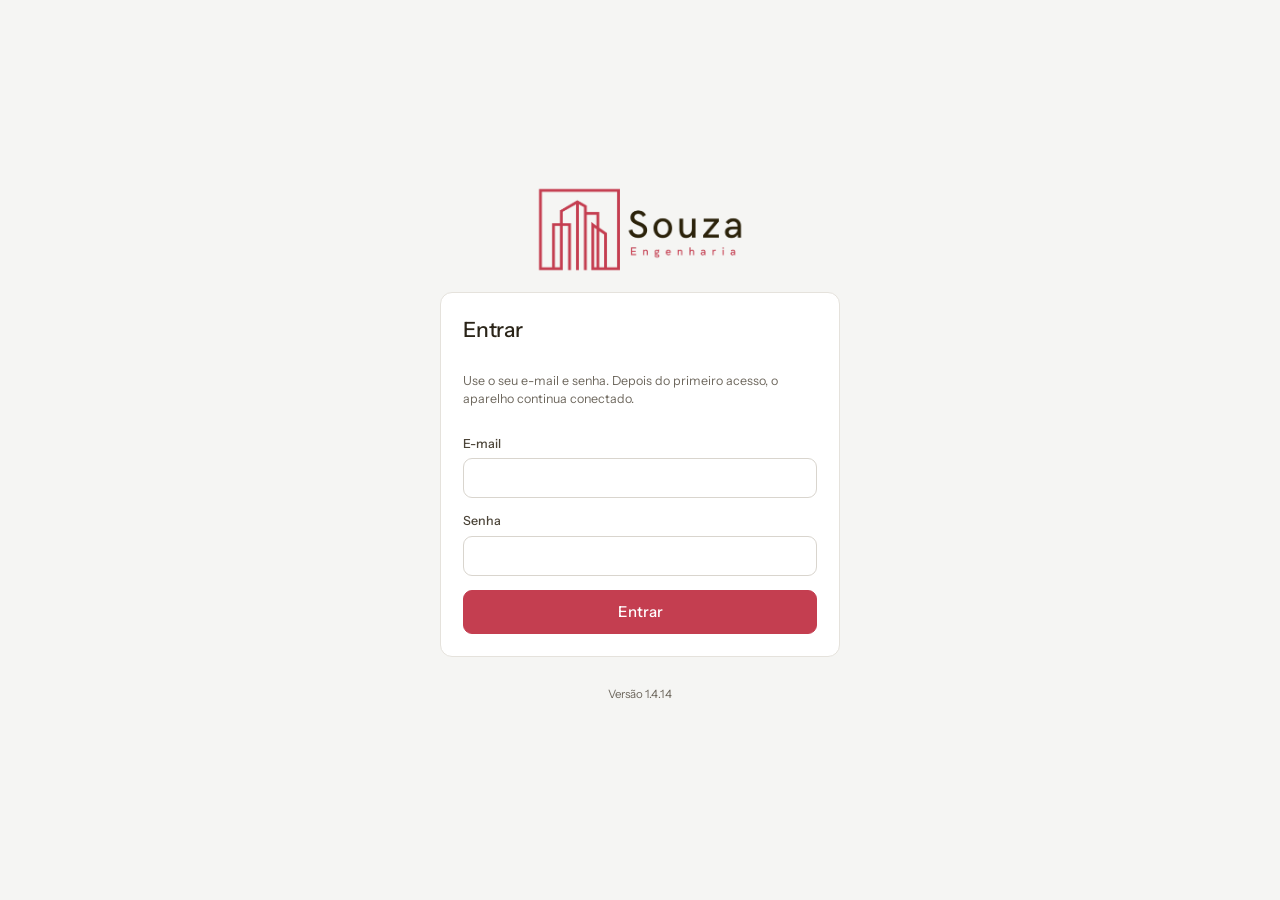
==== index.html @ 68a31763 "Diário de obra: fotos carregam antes de imprimir nos relatórios por período e no PDF do cliente (sem" ====
<!doctype html>
<html lang="pt-BR">
<head>
<meta charset="utf-8">
<meta name="viewport" content="width=device-width, initial-scale=1, viewport-fit=cover">
<meta name="theme-color" content="#FFFFFF">
<meta name="robots" content="noindex, nofollow">
<title>Souza Engenharia</title>
<link rel="manifest" href="manifest.webmanifest">
<link rel="icon" type="image/png" href="img/favicon.png">
<link rel="apple-touch-icon" href="img/apple-touch-icon.png">
<meta name="apple-mobile-web-app-capable" content="yes">
<meta name="apple-mobile-web-app-title" content="Souza">
<link rel="preload" href="fonts/instrument-sans-latin-400-normal.woff2" as="font" type="font/woff2" crossorigin>
<link rel="stylesheet" href="css/estilo.css?v=1.4.14">
</head>
<body>
<div id="app"><div class="login"><img src="img/logo.png?v=1.4.14" alt="Souza Engenharia" style="width:200px;opacity:.9"></div></div>
<div id="print-root"></div>
<noscript>O sistema precisa de JavaScript habilitado.</noscript>
<script src="js/config.js?v=1.4.14"></script>
<script src="js/nucleo.js?v=1.4.14"></script>
<script src="js/inicio.js?v=1.4.14"></script>
<script src="js/agenda.js?v=1.4.14"></script>
<script src="js/clientes.js?v=1.4.14"></script>
<script src="js/orcamentos.js?v=1.4.14"></script>
<script src="js/renovacoes.js?v=1.4.14"></script>
<script src="js/obras.js?v=1.4.14"></script>
<script src="js/rdo-relatorio.js?v=1.4.14"></script>
<script src="js/rdo-dados.js?v=1.4.14"></script>
<script src="js/rdo.js?v=1.4.14"></script>
<script src="js/area-cliente.js?v=1.4.14"></script>
<script src="js/acessos.js?v=1.4.14"></script>
<script src="js/configuracoes.js?v=1.4.14"></script>
<script>
  Sis.iniciar();
  if ('serviceWorker' in navigator && location.protocol !== 'file:') {
    navigator.serviceWorker.register('sw.js').catch(() => {});
  }
</script>
</body>
</html>
---- css/estilo.css ----
/* =========================================================
   Sistema Souza Engenharia · identidade visual
   Fundo concreto claro, superfícies brancas, texto no tom do
   "Souza" do logo e o vinho #C43E50 só no que importa.
   ========================================================= */
@font-face{font-family:'Instrument Sans';font-style:normal;font-weight:400;font-display:swap;src:url(../fonts/instrument-sans-latin-400-normal.woff2) format('woff2');unicode-range:U+0000-00FF,U+0131,U+0152-0153,U+02BB-02BC,U+02C6,U+02DA,U+02DC,U+2000-206F,U+20AC,U+2122,U+2191,U+2193,U+2212,U+2215,U+FEFF,U+FFFD}
@font-face{font-family:'Instrument Sans';font-style:normal;font-weight:500;font-display:swap;src:url(../fonts/instrument-sans-latin-500-normal.woff2) format('woff2');unicode-range:U+0000-00FF,U+0131,U+0152-0153,U+02BB-02BC,U+02C6,U+02DA,U+02DC,U+2000-206F,U+20AC,U+2122,U+2191,U+2193,U+2212,U+2215,U+FEFF,U+FFFD}
@font-face{font-family:'Instrument Sans';font-style:normal;font-weight:600;font-display:swap;src:url(../fonts/instrument-sans-latin-600-normal.woff2) format('woff2');unicode-range:U+0000-00FF,U+0131,U+0152-0153,U+02BB-02BC,U+02C6,U+02DA,U+02DC,U+2000-206F,U+20AC,U+2122,U+2191,U+2193,U+2212,U+2215,U+FEFF,U+FFFD}
@font-face{font-family:'Instrument Sans';font-style:normal;font-weight:400;font-display:swap;src:url(../fonts/instrument-sans-latin-ext-400-normal.woff2) format('woff2');unicode-range:U+0100-02BA,U+02BD-02C5,U+02C7-02CC,U+02CE-02D7,U+02DD-02FF,U+0304,U+0308,U+0329,U+1D00-1DBF,U+1E00-1E9F,U+1EF2-1EFF,U+2020,U+20A0-20AB,U+20AD-20C0,U+2113,U+2C60-2C7F,U+A720-A7FF}
@font-face{font-family:'Instrument Sans';font-style:normal;font-weight:500;font-display:swap;src:url(../fonts/instrument-sans-latin-ext-500-normal.woff2) format('woff2');unicode-range:U+0100-02BA,U+02BD-02C5,U+02C7-02CC,U+02CE-02D7,U+02DD-02FF,U+0304,U+0308,U+0329,U+1D00-1DBF,U+1E00-1E9F,U+1EF2-1EFF,U+2020,U+20A0-20AB,U+20AD-20C0,U+2113,U+2C60-2C7F,U+A720-A7FF}
@font-face{font-family:'Instrument Sans';font-style:normal;font-weight:600;font-display:swap;src:url(../fonts/instrument-sans-latin-ext-600-normal.woff2) format('woff2');unicode-range:U+0100-02BA,U+02BD-02C5,U+02C7-02CC,U+02CE-02D7,U+02DD-02FF,U+0304,U+0308,U+0329,U+1D00-1DBF,U+1E00-1E9F,U+1EF2-1EFF,U+2020,U+20A0-20AB,U+20AD-20C0,U+2113,U+2C60-2C7F,U+A720-A7FF}

:root{
  color-scheme:light;
  --brand:#C43E50; --brand-700:#9C2F40; --brand-600:#B03548; --brand-100:#F4D7DC; --brand-50:#FBEEF0;
  --ink:#2A2418; --ink-2:#4B4438; --muted:#6E685E; --faint:#9A948A;
  --line:#E5E2DC; --line-2:#D9D5CE; --line-3:#EEEBE6;
  --bg:#F5F5F3; --surface:#FFFFFF; --surface-2:#FAFAF8;
  --pago:#C43E50; --apagar:#E8A0AA; --imposto:#A79E8F; --lancado:#3D6FA8; --track:#EEEBE6; --target:#2A2418;
  --ok:#2E7556; --ok-bg:#E8F2EC; --warn:#7A5410; --warn-bg:#FAF1DF; --over:#A8410A; --over-bg:#FCEBE0;
  --info:#2F5E93; --info-bg:#EAF1F8;
  --radius:12px; --radius-sm:8px;
  --shadow:none;
  --shadow-lg:0 20px 50px rgba(42,36,24,.16),0 2px 6px rgba(42,36,24,.06);
  --font:'Instrument Sans',system-ui,-apple-system,'Segoe UI',Roboto,sans-serif;
  --mono:ui-monospace,'SF Mono',Consolas,monospace;
  --lat:232px;
}
*{box-sizing:border-box}
html,body{margin:0;padding:0}
body{font-family:var(--font);font-size:14px;line-height:1.45;color:var(--ink);background:var(--bg);-webkit-font-smoothing:antialiased;-webkit-tap-highlight-color:transparent}
button,input,select,textarea{font:inherit;color:inherit}
a{color:var(--brand-700)}
h1,h2,h3,h4{margin:0;font-weight:600;letter-spacing:-.01em}
h1{font-size:22px} h2{font-size:17px} h3{font-size:14.5px}
.ic{width:18px;height:18px;flex:none}
.num,td.num,th.num{text-align:right;font-variant-numeric:tabular-nums;white-space:nowrap}
.n{font-variant-numeric:tabular-nums}
.muted{color:var(--muted)} .small{font-size:12.5px} .tiny{font-size:11.5px}
.hidden,[hidden]{display:none!important}
.nowrap{white-space:nowrap}
.neg{color:var(--over)}
:focus-visible{outline:2px solid var(--brand);outline-offset:2px;border-radius:4px}
.sr{position:absolute;width:1px;height:1px;overflow:hidden;clip:rect(0 0 0 0)}

/* ---------- estrutura ---------- */
.shell{min-height:100vh;display:grid;grid-template-columns:var(--lat) minmax(0,1fr)}
.lateral{background:#fff;border-right:1px solid var(--line);position:sticky;top:0;height:100vh;display:flex;flex-direction:column;padding:18px 12px 14px;grid-row:1/span 3}
.lat-logo{display:block;padding:2px 6px 20px}
.lat-logo img{width:150px;height:auto;display:block}
.lat-nav{display:flex;flex-direction:column;gap:2px;flex:1}
.lat-nav a,.lat-pe a{display:flex;align-items:center;gap:11px;padding:9px 11px;border-radius:9px;color:var(--muted);text-decoration:none;font-size:14px}
.lat-nav a:hover,.lat-pe a:hover{background:var(--surface-2);color:var(--ink)}
.lat-nav a.ativo,.lat-pe a.ativo{background:var(--brand-50);color:var(--brand-700);font-weight:500}
.lat-div{border-top:1px solid var(--line-3);margin:10px 8px}
.lat-pe{display:flex;flex-direction:column;gap:6px}
.topo-cel,.barra{display:none}
#conteudo{padding:26px 30px 70px;min-width:0;max-width:1280px;width:100%;outline:none}
.syncstate{all:unset;cursor:pointer;display:flex;align-items:center;gap:8px;font-size:12px;color:var(--faint);padding:6px 11px;border-radius:8px}
.syncstate:hover{background:var(--surface-2)}
.syncstate i,.sync-ponto i{width:7px;height:7px;border-radius:50%;background:var(--ok);display:inline-block;flex:none}
.syncstate.pendente i,.sync-ponto.pendente i{background:#D99A00}
.syncstate.offline i,.sync-ponto.offline i{background:#8A8F98}
.syncstate.erro i,.sync-ponto.erro i{background:var(--over)}
.syncstate.erro{color:var(--over)}
.sync-ponto{all:unset;cursor:pointer;width:30px;height:30px;display:grid;place-items:center}
@media (max-width:899px){
  .shell{display:block}
  .lateral{display:none}
  .topo-cel{display:flex;position:sticky;top:0;z-index:30;background:#fff;border-bottom:1px solid var(--line);padding:calc(8px + env(safe-area-inset-top)) 10px 8px 14px;align-items:center;justify-content:space-between}
  .topo-logo img{height:30px;width:auto;display:block}
  .topo-acoes{display:flex;align-items:center;gap:2px}
  .barra{display:flex;position:fixed;left:0;right:0;bottom:0;z-index:40;background:#fff;border-top:1px solid var(--line);padding:5px 4px calc(6px + env(safe-area-inset-bottom))}
  .barra a{flex:1;display:flex;flex-direction:column;align-items:center;gap:2px;padding:5px 0;font-size:11px;color:var(--faint);text-decoration:none;border-radius:8px;min-width:0}
  .barra a .ic{width:22px;height:22px}
  .barra a.ativo{color:var(--brand-700);font-weight:500}
  body.com-modal .barra{display:none}
  #conteudo{padding:14px 12px 100px}
}

/* ---------- cabeçalho de página ---------- */
.pagehead{display:flex;align-items:flex-end;justify-content:space-between;gap:16px;margin-bottom:18px;flex-wrap:wrap}
.pagehead p{margin:4px 0 0;color:var(--muted)}
.pagehead h1{font-size:24px;font-weight:500;letter-spacing:-.015em}
.actions{display:flex;gap:8px;flex-wrap:wrap;align-items:center}
@media (max-width:760px){
  .pagehead{margin-bottom:12px;gap:10px}
  .pagehead h1{font-size:21px}
  .pagehead p{font-size:13px}
  .pagehead .actions{width:100%}
  .pagehead .actions .btn{flex:1;justify-content:center}
}

/* ---------- controles ---------- */
.btn{display:inline-flex;align-items:center;justify-content:center;gap:7px;border:1px solid var(--line-2);background:var(--surface);padding:8px 14px;border-radius:9px;cursor:pointer;font-weight:500;font-size:13.5px;white-space:nowrap;line-height:1.2;color:var(--ink);text-decoration:none}
.btn:hover{background:var(--surface-2);border-color:#CBC6BE}
.btn .ic{width:16px;height:16px}
.btn.primary{background:var(--brand);border-color:var(--brand);color:#fff}
.btn.primary:hover{background:var(--brand-600)}
.btn.primary.perigo{background:var(--over);border-color:var(--over)}
.btn.suave{background:var(--brand-50);border-color:var(--brand-100);color:var(--brand-700)}
.btn.suave:hover{background:var(--brand-100);border-color:#EBC3CA}
.btn.ghost{border-color:transparent;background:transparent}
.btn.ghost:hover{background:rgba(42,36,24,.05)}
.btn.danger{color:var(--brand-700)}
.btn.sm{padding:5px 10px;font-size:12.5px;border-radius:8px}
.btn.grande{padding:12px 16px;font-size:15px;width:100%}
.btn.icon{padding:7px;border-color:transparent;background:transparent;color:var(--muted);border-radius:8px}
.btn.icon:hover{background:rgba(42,36,24,.06);color:var(--ink)}
.btn.icon .ic{width:19px;height:19px}
.btn.icon:disabled{opacity:.3;cursor:default;background:transparent}
.btn:disabled{opacity:.5;cursor:default}
.link{all:unset;cursor:pointer;color:var(--brand-700);font-weight:500;font-size:inherit}
.link:hover{text-decoration:underline}
label.f{display:flex;flex-direction:column;gap:5px;font-size:12.5px;color:var(--ink-2);font-weight:500;min-width:0}
label.f.req>span::after{content:" *";color:var(--brand)}
.inp,select.inp,textarea.inp{border:1px solid var(--line-2);background:#fff;border-radius:9px;padding:9px 11px;font-size:14px;min-width:0;width:100%;font-weight:400;color:var(--ink)}
.inp::placeholder{color:#AAA49A}
.inp:focus{outline:none;border-color:var(--brand);box-shadow:0 0 0 3px rgba(196,62,80,.12)}
.inp.money{text-align:right;font-variant-numeric:tabular-nums}
.inp.erro{border-color:var(--over);background:#FFF8F4}
textarea.inp{resize:vertical;min-height:72px}
.chk{display:flex;align-items:center;gap:8px;font-size:13px;color:var(--ink-2);cursor:pointer;user-select:none}
.chk input{width:17px;height:17px;accent-color:var(--brand);margin:0}
.grid2{display:grid;grid-template-columns:minmax(0,1fr) minmax(0,1fr);gap:14px}
.grid3{display:grid;grid-template-columns:repeat(3,minmax(0,1fr));gap:14px}
.span2{grid-column:span 2}.span3{grid-column:span 3}
.seg{display:inline-flex;border:1px solid var(--line-2);border-radius:10px;overflow:hidden;background:#fff;padding:2px;gap:2px}
.seg button,.seg a{all:unset;cursor:pointer;padding:6px 13px;font-size:13.5px;border-radius:8px;color:var(--muted);display:inline-flex;align-items:center;gap:6px;white-space:nowrap}
.seg button.on,.seg a.on{background:var(--ink);color:#fff;font-weight:500}
.seg .cont{font-size:11px;background:var(--brand);color:#fff;border-radius:9px;padding:0 6px;line-height:1.6}
.aviso-campo{color:var(--over);font-size:12.5px}
@media (max-width:760px){
  body{font-size:15px}
  .inp,select.inp,textarea.inp{font-size:16px;padding:10px 12px}
  .grid2,.grid3{grid-template-columns:minmax(0,1fr)}
  .span2,.span3{grid-column:auto}
}

/* ---------- cartões ---------- */
.card{background:var(--surface);border:1px solid var(--line);border-radius:var(--radius);min-width:0}
.card>.hd{padding:14px 18px 8px;display:flex;align-items:baseline;justify-content:space-between;gap:12px;flex-wrap:wrap}
.card>.hd p{margin:2px 0 0;color:var(--muted);font-size:12.5px}
.card>.bd{padding:6px 18px 18px}
.card>.bd.flush{padding:0}
.cards{display:grid;gap:16px;align-content:start;grid-template-columns:minmax(0,1fr)}
.row2{display:grid;grid-template-columns:minmax(0,1.25fr) minmax(0,1fr);gap:16px}
.row2b{display:grid;grid-template-columns:minmax(0,1fr) minmax(0,1fr);gap:16px}
.cards>*,.row2>*,.row2b>*,.kpis>*{min-width:0}
.empty{padding:34px 20px;text-align:center;color:var(--muted)}
.empty b{display:block;color:var(--ink-2);margin-bottom:4px;font-size:15px}
.banner{border-radius:var(--radius);padding:12px 16px;margin-bottom:16px;display:flex;gap:12px;align-items:center;justify-content:space-between;flex-wrap:wrap}
.banner.info{background:var(--info-bg);color:#1E3F66}
.banner.warn{background:var(--warn-bg);color:#5C3D00}
@media (max-width:1100px){.row2,.row2b{grid-template-columns:minmax(0,1fr)}}
@media (max-width:760px){
  .cards{gap:12px}
  .card>.hd{padding:12px 14px 8px}
  .card>.bd{padding:6px 14px 14px}
  .banner{padding:10px 12px;font-size:13.5px}
}

/* ---------- indicadores ---------- */
.kpis{display:grid;grid-template-columns:1.45fr repeat(4,1fr);gap:12px;margin-bottom:16px}
.kpi{background:var(--surface);border:1px solid var(--line);border-radius:var(--radius);padding:14px 16px;min-width:0}
.kpi .lb{font-size:12.5px;color:var(--muted);font-weight:500}
.kpi .vl{font-size:21px;font-weight:600;margin-top:4px;font-variant-numeric:tabular-nums;white-space:nowrap;letter-spacing:-.01em}
.kpi .sb{font-size:12px;color:var(--muted);margin-top:3px}
.kpi.hero .vl{font-size:28px}
.kpi.hero .comp{display:flex;gap:14px;flex-wrap:wrap;margin-top:6px;font-size:12px;color:var(--ink-2)}
.kpi.hero .comp b{font-weight:600;font-variant-numeric:tabular-nums}
.meter{height:6px;border-radius:3px;background:var(--track);margin-top:10px;position:relative;overflow:hidden}
.meter i{position:absolute;left:0;top:0;bottom:0;border-radius:0 3px 3px 0}
.meter i.p{background:var(--pago)} .meter i.a{background:var(--apagar)}
.kpi .vl.neg{color:var(--over)}
@media (max-width:1100px){.kpis{grid-template-columns:repeat(2,1fr)} .kpi.hero{grid-column:span 2}}
@media (max-width:760px){
  .kpis,.kpis[style]{grid-template-columns:1fr 1fr!important;gap:8px;margin-bottom:12px}
  .kpi{padding:10px 12px}
  .kpi .lb{font-size:12px} .kpi .vl{font-size:16px} .kpi .sb{font-size:11.5px}
  .kpi.hero{grid-column:span 2} .kpi.hero .vl{font-size:22px}
}

/* ---------- etiquetas ---------- */
.chip{display:inline-flex;align-items:center;gap:5px;font-size:12px;font-weight:500;padding:2px 8px;border-radius:999px;white-space:nowrap;line-height:1.5}
.chip .ic{width:12px;height:12px}
.chip.ok{background:var(--ok-bg);color:var(--ok)}
.chip.atencao{background:var(--warn-bg);color:var(--warn)}
.chip.estourado{background:var(--over-bg);color:var(--over)}
.chip.neutro{background:#F0EEEA;color:var(--ink-2)}
.chip.previsto{background:#EEF1F4;color:#3B4A5C}
.chip.aditivo{background:#EEE9F7;color:#4F3A8A}
.chip.pendente{background:var(--warn-bg);color:var(--warn)}
.chip.pago{background:var(--ok-bg);color:var(--ok)}
.st-a_iniciar{background:#EEF1F4;color:#3B4A5C}
.st-em_andamento{background:var(--info-bg);color:var(--info)}
.st-concluida{background:var(--ok-bg);color:var(--ok)}
.sq{width:8px;height:8px;border-radius:2px;display:inline-block;flex:none}

/* ---------- tabelas ---------- */
.tbl{width:100%;border-collapse:collapse;font-size:13.5px}
.tbl th{font-size:12px;font-weight:500;color:var(--muted);text-align:left;padding:9px 10px;border-bottom:1px solid var(--line);background:var(--surface-2);white-space:nowrap}
.tbl td{padding:9px 10px;border-bottom:1px solid var(--line-3);vertical-align:top}
.tbl th.num{text-align:right}
.tbl tr:last-child td{border-bottom:0}
.tbl tfoot td{font-weight:600;background:var(--surface-2);border-top:1px solid var(--line-2);border-bottom:0}
.tbl tr.sub td{background:#FCFBFA;font-weight:600;color:var(--ink-2)}
.tbl tbody tr:hover td{background:#FBFAF8}
.tbl .acoes{white-space:nowrap;text-align:right;width:1%}
.tbl td.neg{color:var(--over)}
.tblwrap{overflow-x:auto}
@media (max-width:760px){.tbl{font-size:13px}.tbl th,.tbl td{padding:8px}}

/* ---------- janelas ---------- */
.modal-bg{position:fixed;inset:0;background:rgba(30,26,18,.42);z-index:100;display:flex;align-items:flex-start;justify-content:center;padding:44px 16px;overflow:auto}
.modal{background:#fff;border-radius:16px;box-shadow:var(--shadow-lg);width:100%;max-width:560px;display:flex;flex-direction:column}
.modal.lg{max-width:900px}
.modal .mh{padding:18px 22px 6px;display:flex;justify-content:space-between;align-items:flex-start;gap:12px}
.modal .mh p{margin:4px 0 0;color:var(--muted);font-size:13px}
.modal .mb{padding:12px 22px 6px;display:flex;flex-direction:column;gap:12px}
.modal .mf{padding:14px 22px 18px;display:flex;justify-content:flex-end;gap:8px;flex-wrap:wrap;border-top:1px solid var(--line-3);margin-top:12px}
.modal .mf .esq{margin-right:auto}
.modal .msg{white-space:pre-line;margin:0}
@media (max-width:760px){
  .modal-bg{padding:0;align-items:stretch}
  .modal{max-width:none!important;min-height:100%;border-radius:0}
  .modal .mh{padding:calc(14px + env(safe-area-inset-top)) 14px 4px}
  .modal .mb{padding:10px 14px 4px}
  .modal .mf{position:sticky;bottom:0;background:#fff;padding:10px 14px calc(10px + env(safe-area-inset-bottom));margin-top:8px}
  .modal .mf .btn{flex:1;justify-content:center;padding:11px 12px}
  .modal .mf .esq{margin-right:0;flex-basis:100%;order:9}
  .modal-bg.folha{align-items:flex-end}
  .modal-bg.folha .modal{min-height:0;max-height:92vh;border-radius:18px 18px 0 0;padding-bottom:env(safe-area-inset-bottom);overflow:auto}
}
.toast-wrap{position:fixed;right:20px;bottom:20px;z-index:300;display:flex;flex-direction:column;gap:8px;align-items:flex-end;pointer-events:none}
.toast{background:var(--ink);color:#fff;padding:10px 14px;border-radius:10px;font-size:13.5px;box-shadow:var(--shadow-lg);max-width:420px}
.toast.erro{background:#8E2D1A}
@media (max-width:899px){.toast-wrap{left:12px;right:12px;bottom:84px;align-items:stretch}}

/* ---------- sugestões e seletor de cliente ---------- */
.sugere{position:relative;min-width:0}
.lista-sug{position:absolute;left:0;right:0;top:calc(100% + 4px);z-index:30;background:#fff;border:1px solid var(--line-2);border-radius:11px;box-shadow:0 10px 24px rgba(42,36,24,.14);overflow:hidden auto;max-height:280px}
.sug{all:unset;box-sizing:border-box;display:block;width:100%;cursor:pointer;text-align:left;padding:10px 12px;border-top:1px solid var(--line-3)}
.sug:first-child{border-top:0}
.sug[aria-selected="true"],.sug:hover{background:var(--brand-50)}
.sug .n{display:flex;align-items:center;gap:6px;font-size:14px;font-weight:500;line-height:1.25;color:var(--ink)}
.sug .e{display:block;font-size:12px;color:var(--muted);margin-top:2px;white-space:nowrap;overflow:hidden;text-overflow:ellipsis}
.sug.novo .n{color:var(--brand-700)}
.sug .ic{width:15px;height:15px}
mark{background:none;color:var(--brand-700);font-weight:600}
.seletor{display:flex;flex-direction:column;gap:8px}
.sel-end{display:flex;align-items:flex-start;gap:6px;font-size:12.5px;color:var(--muted);min-height:0}
.sel-end:empty{display:none}
.sel-end .ic{width:15px;height:15px;margin-top:1px;color:var(--brand)}
.sel-novo{border:1px dashed var(--line-2);border-radius:10px;padding:10px;display:flex;flex-direction:column;gap:8px;background:var(--surface-2)}
.sel-novo .actions{justify-content:flex-end}

/* ---------- busca geral ---------- */
.busca{position:relative;width:280px}
.busca .inp{padding-left:34px}
.busca>.ic{position:absolute;left:11px;top:50%;transform:translateY(-50%);color:var(--faint);width:16px;height:16px}
.busca-caixa{position:absolute;right:0;top:calc(100% + 6px);width:min(420px,90vw);z-index:40;background:#fff;border:1px solid var(--line-2);border-radius:12px;box-shadow:0 12px 30px rgba(42,36,24,.16);overflow:hidden auto;max-height:420px}
.busca-it{display:flex;gap:10px;align-items:flex-start;padding:10px 12px;border-top:1px solid var(--line-3);text-decoration:none;color:var(--ink)}
.busca-it:first-child{border-top:0}
.busca-it:hover{background:var(--brand-50)}
.busca-tipo{font-size:11px;color:var(--muted);background:#F0EEEA;border-radius:6px;padding:2px 6px;flex:none;margin-top:1px}
.busca-txt{display:flex;flex-direction:column;min-width:0}
.busca-txt b{font-weight:500}
.busca-txt small{color:var(--muted);font-size:12px;white-space:nowrap;overflow:hidden;text-overflow:ellipsis}
.busca-vazia{padding:16px;color:var(--muted);font-size:13px}
.busca-res{display:flex;flex-direction:column;border:1px solid var(--line);border-radius:12px;overflow:hidden}
.busca-res:empty{display:none}

/* ---------- login ---------- */
.login{min-height:100vh;display:flex;align-items:center;justify-content:center;padding:24px 16px;background:var(--bg)}
.login-box{width:100%;max-width:400px;display:flex;flex-direction:column;gap:18px}
.login-logo{width:210px;margin:0 auto;display:block}
.login .card .bd{padding:22px;display:flex;flex-direction:column;gap:14px}
.login h1{font-size:21px;font-weight:500}

/* ---------- início ---------- */
.ini-topo{display:flex;justify-content:space-between;align-items:center;gap:16px;margin-bottom:18px}
.ini-topo h1{font-size:26px;font-weight:500;letter-spacing:-.02em}
.ini{display:grid;grid-template-columns:minmax(0,1.3fr) minmax(0,1fr);gap:16px;align-items:start}
.ini-col{display:flex;flex-direction:column;gap:16px;min-width:0}
.ini .card>.bd{padding-top:2px}
.ini-h{display:flex;justify-content:space-between;align-items:baseline;gap:10px;padding:14px 18px 6px}
.ini-h h2{font-size:15px;font-weight:600}
.ini-h a,.ini-h span{font-size:12.5px;color:var(--faint);text-decoration:none}
.ini-h a:hover{color:var(--brand-700)}
.lin{display:flex;align-items:center;gap:12px;padding:10px 0;border-top:1px solid var(--line-3)}
.lin:first-child{border-top:0}
.lin .tit{font-weight:500}
.lin .sub{font-size:12.5px;color:var(--muted)}
.lin .dir{margin-left:auto;text-align:right;flex:none}
.hora{width:46px;flex:none;font-variant-numeric:tabular-nums}
.hora b{display:block;font-weight:500}
.hora small{font-size:11.5px;color:var(--faint)}
.marco{width:10px;height:10px;border:1.6px solid var(--brand);border-radius:2px;background:#fff;flex:none}
.marco.feito{background:var(--line);border-color:var(--line-2)}
.cat-et{display:inline-flex;align-items:center;gap:6px;font-size:12px;color:var(--muted)}
.ini-prox{font-size:12.5px;color:var(--muted);border-top:1px solid var(--line-3);padding-top:10px;margin-top:2px}
.ck{all:unset;cursor:pointer;width:16px;height:16px;border:1.6px solid #CFCAC2;border-radius:5px;flex:none;display:grid;place-items:center;color:transparent}
.ck .ic{width:12px;height:12px}
.ck:hover{border-color:var(--brand)}
.ck.on{background:var(--brand);border-color:var(--brand);color:#fff}
.nums3{display:grid;grid-template-columns:repeat(3,1fr);gap:8px;padding:2px 0 8px}
.nums3 a{text-decoration:none;color:inherit;border-radius:8px}
.nums3 b{display:block;font-size:24px;font-weight:500;letter-spacing:-.02em;font-variant-numeric:tabular-nums}
.nums3 span{font-size:12px;color:var(--muted)}
.subt{font-size:12.5px;font-weight:500;color:var(--muted);padding:10px 0 2px;border-top:1px solid var(--line-3)}
.barra-prog{height:6px;border-radius:3px;background:var(--track);overflow:hidden;margin:7px 0 5px}
.barra-prog i{display:block;height:100%;background:var(--brand);border-radius:3px}
.ini-obra{padding:10px 0;border-top:1px solid var(--line-3);text-decoration:none;color:inherit;display:block}
.ini-obra:first-child{border-top:0}
.ini-obra:hover .tit{color:var(--brand-700)}
.ini-total{display:flex;align-items:baseline;justify-content:space-between;gap:10px;padding:2px 0 6px}
.ini-total b{font-size:22px;font-weight:500;color:var(--over);font-variant-numeric:tabular-nums}
.ini-vazio{color:var(--muted);font-size:13px;padding:6px 0 10px}
@media (max-width:899px){.busca{display:none}}
@media (max-width:760px){
  .ini{grid-template-columns:minmax(0,1fr);gap:12px}
  .ini-col{gap:12px;display:contents}
  .ini-topo{margin-bottom:12px}
  .ini-topo h1{font-size:21px}
  .ini-h{padding:12px 14px 4px}
  .ord-1{order:1}.ord-2{order:2}.ord-3{order:3}.ord-4{order:4}.ord-5{order:5}
}

/* ---------- sistemas ---------- */
.tiles{display:grid;grid-template-columns:repeat(auto-fill,minmax(210px,1fr));gap:14px}
.tile{background:#fff;border:1px solid var(--line);border-radius:var(--radius);padding:16px;display:flex;flex-direction:column;gap:12px;text-decoration:none;color:inherit;min-height:128px}
.tile:hover{border-color:var(--brand);background:#fff}
.tile b{font-weight:500;font-size:15px;display:block}
.tile small{color:var(--muted);font-size:12.5px}
.moldura{width:38px;height:38px;border:1.6px solid var(--brand);border-radius:3px;display:grid;place-items:center;color:var(--brand)}
.moldura .ic{width:20px;height:20px}
.tile.vago{border-style:dashed;background:transparent;cursor:default}
.tile.vago .moldura{border-color:#CFCAC2;color:var(--faint)}
@media (max-width:760px){.tiles{grid-template-columns:1fr 1fr;gap:10px}.tile{padding:13px;min-height:118px}}

/* ---------- configurações ---------- */
.cfg{display:grid;grid-template-columns:minmax(0,1fr) minmax(0,1fr);gap:16px;align-items:start}
.cfg-col{display:flex;flex-direction:column;gap:16px;min-width:0}
.kv{display:grid;grid-template-columns:auto 1fr;gap:7px 18px;font-size:13.5px;margin:0}
.kv dt{color:var(--muted)} .kv dd{margin:0;min-width:0;overflow-wrap:anywhere}
.passos{margin:0;padding-left:18px;font-size:13.5px;color:var(--ink-2);display:flex;flex-direction:column;gap:6px}
@media (max-width:1000px){.cfg{grid-template-columns:minmax(0,1fr)}}

/* ---------- agenda ---------- */
.ag-topo{display:flex;align-items:center;gap:10px;flex-wrap:wrap;margin-bottom:14px}
.ag-sem{display:flex;align-items:center;gap:6px;flex:1;min-width:0}
.ag-sem .rot{min-width:0}
.ag-sem .rot b{display:block;font-size:20px;font-weight:500;letter-spacing:-.015em;white-space:nowrap}
.ag-sem .rot small{color:var(--faint);font-size:12.5px}
.ag-quadro{background:#fff;border:1px solid var(--line);border-radius:var(--radius);display:flex;overflow:hidden;padding-bottom:12px}
.ag-regua{flex:0 0 50px;border-right:1px solid var(--line-3);background:var(--surface-2)}
.ag-regua .esp{height:50px;border-bottom:1px solid var(--line)}
.ag-hora{position:relative;font-size:11.5px;color:var(--faint);font-variant-numeric:tabular-nums}
.ag-hora span{position:absolute;top:-8px;right:7px;background:var(--surface-2);padding:0 2px}
.ag-dias{flex:1;display:flex;min-width:0}
.ag-dia{flex:1;min-width:0;border-right:1px solid var(--line-3)}
.ag-dia:last-child{border-right:0}
.ag-dtopo{height:50px;border-bottom:1px solid var(--line);display:flex;flex-direction:column;align-items:center;justify-content:center;position:sticky;top:0;background:#fff;z-index:4}
.ag-dtopo small{font-size:11.5px;color:var(--faint)}
.ag-dtopo b{font-size:16px;font-weight:500;line-height:1.1}
.ag-dia.hoje .ag-dtopo b{color:var(--brand)}
.ag-dia.hoje .ag-dtopo{box-shadow:inset 0 -2px 0 var(--brand)}
.ag-pista{position:relative}
.ag-faixa{border-bottom:1px solid var(--line-3);cursor:pointer}
.ag-faixa:hover{background:#FBFAF8}
.ag-agora{position:absolute;left:0;right:0;border-top:1.5px solid var(--brand);z-index:6;pointer-events:none}
.ag-agora::before{content:"";position:absolute;left:-1px;top:-5px;width:8px;height:8px;border-radius:2px;background:var(--brand)}
.ag-ev{all:unset;box-sizing:border-box;position:absolute;overflow:hidden;cursor:pointer;border-radius:7px;padding:4px 7px;z-index:5;background:var(--cf);border:1px solid var(--cb);color:var(--ink);display:block}
.ag-ev:hover{filter:brightness(.97)}
.ag-ev .h{font-size:11px;color:var(--muted);font-variant-numeric:tabular-nums}
.ag-ev .t{font-size:12.5px;font-weight:500;line-height:1.25;display:-webkit-box;-webkit-line-clamp:2;-webkit-box-orient:vertical;overflow:hidden}
.ag-ev .s{font-size:11.5px;color:var(--muted);line-height:1.3;white-space:nowrap;overflow:hidden;text-overflow:ellipsis}
.ag-ev.curto{padding:2px 7px}.ag-ev.curto .t{-webkit-line-clamp:1;font-size:12px}.ag-ev.curto .s{display:none}
.ag-ev.medio .t{-webkit-line-clamp:1}.ag-ev.medio .s{display:none}
.ag-ev.visita{border-style:dashed}
.ag-abas{display:none}
.ag-vazio{padding:10px 2px;color:var(--muted);font-size:13px}
.cats{display:flex;flex-wrap:wrap;gap:6px}
.cat{all:unset;cursor:pointer;padding:6px 11px;border-radius:20px;border:1px solid var(--line-2);font-size:13px;display:inline-flex;align-items:center;gap:7px;background:#fff}
.cat[aria-pressed="true"]{border-color:var(--cb);background:var(--cf);font-weight:500}
.cat.add{border-style:dashed;color:var(--muted)}
.durs{display:flex;flex-wrap:wrap;gap:6px}
.dur{all:unset;cursor:pointer;padding:6px 10px;border-radius:8px;border:1px solid var(--line-2);font-size:12.5px;font-variant-numeric:tabular-nums}
.dur[aria-pressed="true"]{border-color:var(--brand);background:var(--brand-50);color:var(--brand-700);font-weight:500}
.paleta{display:flex;flex-wrap:wrap;gap:8px}
.tom{all:unset;cursor:pointer;width:28px;height:28px;border-radius:50%;box-shadow:inset 0 0 0 2px #fff;border:2px solid transparent}
.tom[aria-pressed="true"]{border-color:var(--ink)}
.cat-minhas{display:flex;flex-wrap:wrap;gap:6px}
.cat-minhas span{font-size:12px;background:#fff;border:1px solid var(--line);border-radius:14px;padding:3px 4px 3px 9px;display:flex;align-items:center;gap:6px}
.caixa{border:1px solid var(--line-2);border-radius:11px;padding:12px;background:var(--surface-2);display:flex;flex-direction:column;gap:10px}
.tarefas{list-style:none;margin:0;padding:0;max-width:720px}
.tarefa{display:flex;align-items:center;gap:12px;background:#fff;border:1px solid var(--line);border-radius:11px;padding:11px 12px;margin-bottom:8px}
.tarefa .txt{all:unset;cursor:text;flex:1;min-width:0;font-size:14.5px;line-height:1.35;overflow-wrap:anywhere}
.tarefa.feita{background:var(--surface-2)}
.tarefa.feita .txt{color:var(--faint);text-decoration:line-through}
.tarefa .inp{padding:6px 9px}
.add-tarefa{display:flex;gap:8px;margin-bottom:14px;max-width:720px}
.divisor{display:flex;align-items:center;gap:10px;margin:20px 0 10px;max-width:720px;font-size:12.5px;color:var(--faint)}
.divisor hr{flex:1;border:0;border-top:1px solid var(--line)}
.lista-sem{list-style:none;margin:0;padding:0}
.lista-sem li button{all:unset;cursor:pointer;box-sizing:border-box;width:100%;display:flex;align-items:center;gap:10px;padding:12px 2px;border-bottom:1px solid var(--line-3)}
.lista-sem .qtd{margin-left:auto;font-size:12px;color:var(--muted);background:#F0EEEA;padding:2px 8px;border-radius:10px;font-variant-numeric:tabular-nums}
.lista-sem .atual b{color:var(--brand-700)}
@media (max-width:760px){
  .ag-sem{flex:1 1 100%}
  .ag-sem .rot{flex:1;text-align:center}
  .ag-sem .rot small{display:block;white-space:nowrap;overflow:hidden;text-overflow:ellipsis}
  .ag-topo>.actions{width:100%;justify-content:space-between}
  .ag-sem .rot b{font-size:17px}
  .ag-abas{display:flex;gap:4px;margin-bottom:10px}
  .ag-aba{all:unset;cursor:pointer;flex:1;text-align:center;padding:7px 2px 6px;border-radius:10px;background:#fff;border:1px solid var(--line);color:var(--muted)}
  .ag-aba small{display:block;font-size:11px}
  .ag-aba b{display:block;font-size:16px;font-weight:500}
  .ag-aba[aria-selected="true"]{background:var(--ink);border-color:var(--ink);color:#fff}
  .ag-aba.hoje b{color:var(--brand)}
  .ag-aba[aria-selected="true"].hoje b{color:#fff}
  .ag-aba i{display:flex;gap:2px;justify-content:center;height:4px;margin-top:2px}
  .ag-aba i em{width:4px;height:4px;border-radius:1px;background:currentColor;opacity:.55}
  .ag-dia.oculto{display:none}
  .ag-dtopo{display:none}
  .ag-regua .esp{height:8px}
  .ag-fab{position:fixed;right:14px;bottom:calc(76px + env(safe-area-inset-bottom));z-index:35;border-radius:24px;padding:12px 18px;box-shadow:0 6px 18px rgba(196,62,80,.32)}
}

/* ---------- clientes ---------- */
.cl-painel{display:grid;grid-template-columns:repeat(6,minmax(0,1fr));gap:0;background:#fff;border:1px solid var(--line);border-radius:var(--radius);margin-bottom:14px}
.cl-painel>div{padding:13px 16px;border-left:1px solid var(--line-3)}
.cl-painel>div:first-child{border-left:0}
.cl-painel b{display:block;font-size:22px;font-weight:500;letter-spacing:-.02em;font-variant-numeric:tabular-nums;white-space:nowrap}
.cl-painel b.din{font-size:16px;padding-top:5px}
.cl-painel span{font-size:12px;color:var(--muted)}
.cl-cmd{position:relative;margin-bottom:14px}
.cl-campo{display:flex;align-items:center;gap:6px;background:#fff;border:1px solid var(--line-2);border-radius:11px;padding:0 6px 0 12px}
.cl-campo:focus-within{border-color:var(--brand);box-shadow:0 0 0 3px rgba(196,62,80,.12)}
.cl-campo>.ic{color:var(--faint)}
.cl-campo input{all:unset;flex:1;min-width:0;padding:12px 0;font-size:15px}
.cl-campo .btn.icon.on{color:var(--brand)}
.cl-achados{position:absolute;left:0;right:0;top:calc(100% + 4px);z-index:20;background:#fff;border:1px solid var(--line-2);border-radius:12px;box-shadow:0 12px 30px rgba(42,36,24,.14);overflow:hidden}
.cl-achado{display:flex;align-items:center;justify-content:space-between;gap:10px;padding:11px 12px;border-top:1px solid var(--line-3)}
.cl-achado:first-child{border-top:0}
.cl-achado b{font-weight:500;display:block}
.cl-achado small{color:var(--muted);font-size:12px}
.cl-abas{display:none}
.cl-board{display:grid;grid-template-columns:repeat(3,minmax(0,1fr));gap:16px;align-items:start}
.cl-col.larga{grid-column:1/-1}
.cl-coltopo{display:flex;align-items:baseline;gap:8px;padding:0 2px 9px;margin-bottom:10px;border-bottom:2px solid var(--line-2)}
.cl-coltopo h2{font-size:14px;font-weight:600}
.cl-coltopo span{margin-left:auto;color:var(--faint);font-size:13px;font-variant-numeric:tabular-nums}
.cl-col.v .cl-coltopo{border-color:var(--brand)}
.cl-col.c .cl-coltopo{border-color:var(--ok)}
.cl-cards{display:flex;flex-direction:column;gap:9px}
.cl-col.larga .cl-cards{display:grid;grid-template-columns:repeat(auto-fill,minmax(320px,1fr));gap:12px;align-items:start}
.cc{background:#fff;border:1px solid var(--line);border-radius:12px;padding:13px 14px;display:flex;flex-direction:column;gap:7px;min-width:0}
.cc h4{margin:0;font-size:15px;font-weight:600;letter-spacing:-.005em}
.cc .srv{font-size:13.5px;color:var(--ink-2)}
.cc .meta{display:flex;flex-wrap:wrap;gap:4px 12px;font-size:12px;color:var(--muted)}
.cc .meta .tarde{color:var(--over);font-weight:500}
.cc .obs{font-size:12.5px;color:var(--muted);white-space:pre-wrap;background:var(--surface-2);border-radius:8px;padding:7px 9px}
.cc .acs{display:flex;flex-wrap:wrap;gap:6px;align-items:center;margin-top:2px}
.cc .acs .dir{margin-left:auto;display:flex;gap:2px}
.cc .agendar{display:flex;gap:6px;width:100%;flex-wrap:wrap}
.cc .agendar .inp{flex:1;min-width:120px;padding:7px 9px;font-size:13.5px}
.cc.fim{background:var(--surface-2)}
.cc .linkrow{display:flex;gap:6px;flex-wrap:wrap}
.cl-vazio{font-size:13px;color:var(--muted);padding:12px 2px;line-height:1.5}
.cl-resumo{display:grid;grid-template-columns:repeat(3,minmax(0,1fr));gap:10px;margin-bottom:12px}
.cl-resumo div{background:#fff;border:1px solid var(--line);border-radius:11px;padding:10px 13px}
.cl-resumo b{display:block;font-size:16px;font-weight:600;font-variant-numeric:tabular-nums;white-space:nowrap}
.cl-resumo span{font-size:12px;color:var(--muted)}
.cl-resumo .vc b{color:var(--over)} .cl-resumo .rc b{color:var(--ok)}
.prog{height:5px;background:var(--track);border-radius:3px;overflow:hidden}
.prog i{display:block;height:100%;background:var(--ok)}
.parcs{list-style:none;margin:0;padding:0;border-top:1px solid var(--line-3)}
.parc{display:flex;align-items:center;gap:10px;padding:8px 0;border-bottom:1px solid var(--line-3);font-size:13.5px}
.parc:last-child{border-bottom:0}
.parc .pd{flex:1;line-height:1.3;min-width:0}
.parc .pq{display:block;font-size:12px;color:var(--muted)}
.parc .pv{font-variant-numeric:tabular-nums;white-space:nowrap}
.parc.pago .pd,.parc.pago .pv{color:var(--faint)}
.parc.venc .pq{color:var(--over);font-weight:500}
.marcos .mrc{display:flex;gap:6px;margin-bottom:6px}
.marcos .mrc .md{flex:1}
.marcos .mrc .mp{width:76px;text-align:center}
.previa{font-size:12.5px;line-height:1.6;color:var(--muted);white-space:pre-line;margin:0;background:var(--surface-2);border-radius:8px;padding:8px 10px}
.previa:empty{display:none}
.previa.erro{color:var(--over)}
details.quit{grid-column:1/-1;margin-top:4px}
details.quit summary{cursor:pointer;font-size:13px;color:var(--muted);padding:8px 0}
details.quit .cl-cards{margin-top:8px}
.filtro{display:flex;align-items:center;gap:8px;background:var(--ink);color:#fff;border-radius:11px;padding:9px 12px;margin-bottom:12px;font-size:13.5px}
.filtro button{all:unset;cursor:pointer;margin-left:auto;display:grid;place-items:center}
.novo-srv{background:#fff;border:1px solid var(--line-2);border-radius:var(--radius);padding:16px;margin-bottom:14px;display:flex;flex-direction:column;gap:12px}
.tipos{display:flex;flex-wrap:wrap;gap:6px}
.tipo{all:unset;cursor:pointer;padding:6px 11px;border-radius:20px;border:1px solid var(--line-2);font-size:13px;background:#fff}
.tipo.on{background:var(--ink);border-color:var(--ink);color:#fff}
.cad-lista{background:#fff;border:1px solid var(--line);border-radius:var(--radius);overflow:hidden}
.cad-it{display:flex;align-items:center;gap:12px;padding:12px 14px;border-top:1px solid var(--line-3)}
.cad-it:first-child{border-top:0}
.cad-it .tx{flex:1;min-width:0}
.cad-it b{font-weight:500;display:block}
.cad-it small{color:var(--muted);font-size:12.5px;display:block}
.cad-it .uso{font-size:12px;color:var(--faint);text-align:right;flex:none}
@media (max-width:1100px){.cl-painel{grid-template-columns:repeat(3,minmax(0,1fr))}.cl-painel>div:nth-child(4){border-left:0}.cl-painel>div:nth-child(n+4){border-top:1px solid var(--line-3)}}
@media (max-width:899px){
  .cl-abas{display:flex;gap:4px;margin-bottom:12px;overflow-x:auto;scrollbar-width:none}
  .cl-aba{all:unset;cursor:pointer;flex:1;text-align:center;padding:8px 10px;border-radius:10px;background:#fff;border:1px solid var(--line);color:var(--muted);font-size:13px;white-space:nowrap}
  .cl-aba[aria-selected="true"]{background:var(--ink);border-color:var(--ink);color:#fff}
  .cl-board{grid-template-columns:minmax(0,1fr)}
  .cl-col{display:none}
  .cl-col.sel{display:block}
  .cl-col.larga .cl-cards{grid-template-columns:minmax(0,1fr)}
  .cl-coltopo{display:none}
}
@media (max-width:760px){
  .cl-painel b{font-size:19px}
  .cl-painel>div{padding:10px 12px}
  .cl-resumo{gap:6px}.cl-resumo div{padding:8px 10px}.cl-resumo b{font-size:14px}
  .cad-it .uso{display:none}
}

/* ---------- obras: lista e navegação da obra ---------- */
.obras-grid{display:grid;grid-template-columns:repeat(auto-fill,minmax(300px,1fr));gap:14px}
.obra-card{all:unset;box-sizing:border-box;cursor:pointer;background:#fff;border:1px solid var(--line);border-radius:var(--radius);padding:16px;display:flex;flex-direction:column;gap:6px}
.obra-card:hover{border-color:var(--brand)}
.oc-top{display:flex;justify-content:space-between;gap:10px;align-items:flex-start}
.oc-top b{font-size:15.5px;line-height:1.3;font-weight:600}
.oc-sub{font-size:12.5px;color:var(--muted)}
.oc-num{font-size:12.5px;color:var(--ink-2);margin-top:6px}
.oc-num b,.oc-pe b{font-variant-numeric:tabular-nums}
.oc-pe{display:flex;justify-content:space-between;align-items:center;gap:8px;font-size:12.5px;color:var(--ink-2);margin-top:4px;flex-wrap:wrap}
.ob-topo{display:flex;align-items:center;gap:10px;margin-bottom:14px;flex-wrap:wrap}
.ob-topo .tit{flex:1;min-width:0}
.ob-topo .tit b{display:block;font-size:20px;font-weight:500;letter-spacing:-.015em;white-space:nowrap;overflow:hidden;text-overflow:ellipsis}
.ob-topo .tit span{font-size:12.5px;color:var(--muted);display:block;white-space:nowrap;overflow:hidden;text-overflow:ellipsis}
.ob-abas{display:flex;gap:4px;border-bottom:1px solid var(--line);margin-bottom:18px;overflow-x:auto;scrollbar-width:none}
.ob-abas::-webkit-scrollbar{display:none}
.ob-abas a{padding:9px 12px 10px;color:var(--muted);text-decoration:none;font-size:13.5px;white-space:nowrap;border-bottom:2px solid transparent;margin-bottom:-1px;display:flex;align-items:center;gap:7px}
.ob-abas a .ic{width:16px;height:16px}
.ob-abas a:hover{color:var(--ink)}
.ob-abas a.ativo{color:var(--brand-700);border-color:var(--brand);font-weight:500}
@media (max-width:760px){
  .obras-grid{grid-template-columns:minmax(0,1fr)}
  .ob-topo .tit b{font-size:17px}
  .ob-abas{margin:0 -12px 14px;padding:0 8px}
  .ob-abas a .ic{display:none}
}

/* ---------- obras: filtros e listas ---------- */
.filtros{display:flex;flex-wrap:wrap;gap:10px;align-items:flex-end;padding:14px 18px;border-bottom:1px solid var(--line-3)}
.filtros label.f{min-width:130px}
.filtros .grow{flex:1;min-width:200px}
.resumo-filtro{display:flex;gap:20px;flex-wrap:wrap;padding:10px 18px;font-size:13px;color:var(--ink-2);border-bottom:1px solid var(--line-3);background:var(--surface-2)}
.resumo-filtro b{font-variant-numeric:tabular-nums}
.aloc{display:grid;grid-template-columns:1fr auto;gap:2px 14px;font-size:13px}
.aloc .et{color:var(--ink-2)} .aloc .et small{color:var(--muted)}
.aloc .v{text-align:right;font-variant-numeric:tabular-nums}
.tag-adit{color:#4F3A8A;font-weight:600}
.so-cel{display:none!important}
.lista-cards{display:none;flex-direction:column;gap:10px;padding:12px}
.lc{background:#fff;border:1px solid var(--line);border-radius:11px;padding:12px 14px;display:flex;flex-direction:column;gap:7px;cursor:pointer}
.lc-top{display:flex;align-items:center;gap:8px;flex-wrap:wrap}
.lc-top .lc-tot{margin-left:auto;font-variant-numeric:tabular-nums;white-space:nowrap}
.lc-desc{font-size:13.5px;color:var(--ink-2)}
.lc-aloc{display:flex;flex-direction:column;gap:4px;font-size:13px;border-top:1px dashed var(--line);padding-top:7px}
.lc-aloc>div{display:flex;justify-content:space-between;gap:10px}
.lc-aloc small{color:var(--muted)}
.lc-aloc b{font-weight:600;font-variant-numeric:tabular-nums;white-space:nowrap}
.lc-acts{display:flex;gap:6px;flex-wrap:wrap;align-items:center}
.aloc-tbl{width:100%;border-collapse:collapse}
.aloc-tbl th{font-size:12px;color:var(--muted);font-weight:500;text-align:left;padding:6px;border-bottom:1px solid var(--line-3)}
.aloc-tbl td{padding:6px;vertical-align:top}
.aloc-tbl .saldo{font-size:11.5px;color:var(--muted);margin-top:3px}
.aloc-tbl .saldo.neg{color:var(--over);font-weight:600}
.total-nota{display:flex;justify-content:space-between;align-items:center;padding:10px 6px;border-top:1px solid var(--line-3);margin-top:4px}
.total-nota b{font-size:18px;font-variant-numeric:tabular-nums}
.secao-form{font-size:12.5px;font-weight:600;color:var(--muted);margin:6px 0 0}
.hist-tbl td{font-size:13px}
details.dt{border-top:1px solid var(--line-3)}
details.dt>summary{cursor:pointer;padding:12px 18px;font-weight:600;font-size:14px;list-style:none;display:flex;justify-content:space-between}
details.dt>summary::-webkit-details-marker{display:none}
details.dt>summary::after{content:"+";color:var(--muted);font-weight:400}
details.dt[open]>summary::after{content:"\2212"}
.rep-cards{display:grid;grid-template-columns:repeat(3,minmax(0,1fr));gap:16px;margin-bottom:18px}
.rep-cards .card{display:flex;flex-direction:column}
.rep-cards .card .bd{display:flex;flex-direction:column;gap:12px;height:100%}
.rep-cards .card p{margin:0;color:var(--muted);font-size:13px}
.rep-cards .card .grow{flex:1}
.logo-prev{background:#fff;border:1px dashed var(--line-2);border-radius:10px;padding:14px;display:flex;align-items:center;justify-content:center;min-height:84px}
.logo-prev img{max-height:64px;max-width:100%}
.cat-lista{display:flex;flex-direction:column;gap:6px}
.cat-it{display:grid;grid-template-columns:1fr auto auto auto auto;gap:4px;align-items:center}
.cat-it .inp{padding:7px 10px}
.cat-uso{font-size:12px;color:var(--muted);white-space:nowrap;padding:0 4px;font-variant-numeric:tabular-nums;width:62px;text-align:right}
.cat-nova{display:flex;gap:8px;margin-top:12px}
.cat-nova .inp{flex:1}
.res-grid{display:grid;grid-template-columns:1fr 1fr;gap:10px}
.res-it{background:var(--surface-2);border:1px solid var(--line-3);border-radius:10px;padding:10px 12px;display:flex;flex-direction:column;gap:2px;min-width:0}
.res-it span{font-size:12px;color:var(--muted);font-weight:500}
.res-it b{font-size:18px;font-weight:600;font-variant-numeric:tabular-nums;white-space:nowrap}
.res-it small{font-size:11.5px;color:var(--muted)}
.res-it b.neg{color:var(--over)}
@media (max-width:1100px){.rep-cards{grid-template-columns:minmax(0,1fr)}}
@media (max-width:760px){
  .so-pc,.so-pc-bloco{display:none!important}
  .btn.so-cel{display:inline-flex!important}
  .banner.so-cel{display:flex!important}
  .lista-cards{display:flex}
  .filtros{padding:12px;gap:8px;align-items:flex-end}
  .filtros label.f{min-width:calc(50% - 4px);flex:1}
  .filtros .grow{min-width:0!important;flex:1 1 auto}
  .filtros:not(.aberto)>label.f:not(.grow),.filtros:not(.aberto)>[data-act=limpar-filtros]{display:none}
  .resumo-filtro{padding:10px 12px;gap:6px 14px}
  .res-grid{grid-template-columns:1fr 1fr;gap:8px}
  .res-it{padding:8px 10px}.res-it b{font-size:15px}
  .aloc-tbl thead{display:none}
  .aloc-tbl,.aloc-tbl tbody{display:block}
  .aloc-tbl tr{display:grid;grid-template-columns:1fr 1fr 40px;grid-template-areas:"etapa etapa del" "tipo cat cat" "valor valor valor";gap:6px;padding:10px 0;border-bottom:1px solid var(--line-3)}
  .aloc-tbl td{padding:0;display:block}
  .aloc-tbl td.c-etapa{grid-area:etapa}.aloc-tbl td.c-tipo{grid-area:tipo}.aloc-tbl td.c-cat{grid-area:cat}.aloc-tbl td.c-valor{grid-area:valor}
  .aloc-tbl td.c-del{grid-area:del;display:flex;align-items:flex-start;justify-content:center}
  .aloc-tbl tr:not(:has(.c-cat)){grid-template-areas:"etapa etapa del" "tipo valor valor"}
  .total-nota b{font-size:20px}
}

/* ---------- obras: gráficos ---------- */
.legend{display:flex;gap:16px;flex-wrap:wrap;font-size:12px;color:var(--ink-2);align-items:center}
.legend span{display:inline-flex;align-items:center;gap:6px}
.sw{width:12px;height:12px;border-radius:3px;display:inline-block}
.sw.p{background:var(--pago)}.sw.a{background:var(--apagar)}.sw.l{background:var(--lancado)}
.sw.t{width:2px;height:14px;border-radius:0;background:var(--target)}
.sw.h{background:var(--apagar) repeating-linear-gradient(45deg,rgba(255,255,255,.75) 0 2px,transparent 2px 5px)}
.sw.r{background:#3D6FA8}.sw.rl{background:#9DB7D8}
.hbars{display:flex;flex-direction:column;gap:2px}
.hb-grp{font-size:12px;font-weight:600;color:var(--muted);padding:10px 0 4px}
.hb{display:grid;grid-template-columns:minmax(120px,28%) 1fr 190px;gap:14px;align-items:center;padding:6px 0;border-radius:6px}
.hb:hover{background:#FBFAF8}
.hb .nm{font-size:13px;color:var(--ink);line-height:1.25;overflow:hidden;text-overflow:ellipsis;display:-webkit-box;-webkit-line-clamp:2;-webkit-box-orient:vertical}
.hb .nm2{display:flex;flex-direction:column;gap:1px;min-width:0}
.hb .nm2 b{font-size:13px;font-weight:600}
.hb .nm2 small{font-size:11.5px;color:var(--muted);font-variant-numeric:tabular-nums;white-space:nowrap}
.hb .trk{position:relative;height:24px}
.hb .trk .bg{position:absolute;left:0;top:5px;height:14px;background:var(--track);border-radius:0 4px 4px 0}
.hb .trk .sg{position:absolute;top:5px;height:14px}
.hb .trk .sg.p{background:var(--pago)}
.hb .trk .sg.a{background:var(--apagar);box-shadow:-2px 0 0 #fff}
.hb .trk .sg.end{border-radius:0 4px 4px 0}
.hb .trk .ov{position:absolute;top:5px;height:14px;background:repeating-linear-gradient(45deg,rgba(255,255,255,.7) 0 2px,transparent 2px 5px);border-radius:0 4px 4px 0}
.hb .trk .tg{position:absolute;top:0;width:2px;height:24px;background:var(--target);margin-left:-1px}
.hb .vals{font-size:12.5px;text-align:right;font-variant-numeric:tabular-nums;display:flex;flex-direction:column;align-items:flex-end;gap:2px}
.hb .vals b{font-weight:600}
.hb .vals .chip{font-size:11px;padding:1px 7px}
.hbars.cat .hb{grid-template-columns:110px 1fr 120px}
.hbars.tipos .hb{grid-template-columns:minmax(150px,34%) 1fr 150px;padding:8px 0}
.axis-x{display:grid;grid-template-columns:minmax(120px,28%) 1fr 190px;gap:14px;font-size:11px;color:var(--faint)}
.axis-x .ticks{position:relative;height:16px;border-top:1px solid var(--line-3)}
.axis-x .ticks span{position:absolute;top:2px;transform:translateX(-50%);white-space:nowrap}
.axis-x .ticks span:first-child{transform:none}
.colchart{position:relative;padding-left:58px;height:230px;margin-top:8px}
.colchart .yg{position:absolute;left:58px;right:0;border-top:1px solid var(--line-3);height:0}
.colchart .yg span{position:absolute;right:calc(100% + 8px);top:-8px;font-size:11px;color:var(--faint);white-space:nowrap}
.colchart .cols{position:absolute;left:58px;right:0;top:0;bottom:24px;display:flex;align-items:flex-end;gap:2px}
.colchart .cg{flex:1;display:flex;justify-content:center;align-items:flex-end;gap:2px;height:100%;position:relative;min-width:0}
.colchart .cg:hover{background:rgba(42,36,24,.03)}
.colchart .stk{width:min(22px,38%);display:flex;flex-direction:column;gap:2px}
.colchart .stk .s{flex-basis:0;min-height:0}
.colchart .stk .s:first-child{border-radius:4px 4px 0 0}
.colchart .stk .s.r{background:#3D6FA8}.colchart .stk .s.rl{background:#9DB7D8}
.colchart .stk .s.p{background:var(--pago)}.colchart .stk .s.pl{background:var(--apagar)}
.colchart .xl{position:absolute;left:58px;right:0;bottom:0;height:22px;display:flex;gap:2px}
.colchart .xl span{flex:1;text-align:center;font-size:11px;color:var(--muted);white-space:nowrap;overflow:hidden}
.colchart .xl span.fut{font-style:italic;color:var(--faint)}
.tip{position:fixed;z-index:200;pointer-events:none;background:var(--ink);color:#fff;font-size:12.5px;padding:8px 10px;border-radius:8px;box-shadow:0 6px 20px rgba(0,0,0,.2);max-width:300px;line-height:1.45;opacity:0;transition:opacity .08s}
.tip.on{opacity:1}
.tip b{font-weight:600}
.tip .r{display:flex;justify-content:space-between;gap:16px;font-variant-numeric:tabular-nums}
.tip .k{display:inline-block;width:9px;height:9px;border-radius:2px;margin-right:6px;vertical-align:0}
.alertas{display:flex;flex-direction:column;gap:8px}
.alerta{display:flex;gap:10px;align-items:flex-start;padding:10px 12px;border-radius:9px;font-size:13px}
.alerta.estourado{background:var(--over-bg)}.alerta.atencao{background:var(--warn-bg)}.alerta.ok{background:var(--ok-bg)}
.alerta svg{width:16px;height:16px;flex:none;margin-top:1px}
.alerta.estourado svg{color:var(--over)}.alerta.atencao svg{color:var(--warn)}.alerta.ok svg{color:var(--ok)}
.alerta b{font-weight:600}
@media (max-width:760px){
  .hb{grid-template-columns:1fr auto;grid-template-areas:"nm vals" "trk trk";gap:2px 10px;padding:8px 0}
  .hb .nm,.hb .nm2{grid-area:nm;-webkit-line-clamp:3}
  .hb .trk{grid-area:trk}.hb .vals{grid-area:vals}
  .hbars.tipos .hb,.hbars.cat .hb{grid-template-columns:1fr auto}
  .axis-x{grid-template-columns:0 1fr 0;gap:0}
  .colchart{height:200px;padding-left:46px}
  .colchart .yg,.colchart .cols,.colchart .xl{left:46px}
  .colchart .yg span{font-size:10px}
}

/* ---------- impressão dos relatórios (A4) ---------- */
#print-root{display:none}
@media print{
  html,body{background:#fff!important}
  body.imprimindo #app,body.imprimindo .modal-bg,body.imprimindo .toast-wrap,body.imprimindo .tip{display:none!important}
  body.imprimindo #print-root{display:block}
  *{-webkit-print-color-adjust:exact;print-color-adjust:exact}
}
.rp{font-family:var(--font);color:#2A2418;font-size:9.5pt;line-height:1.4;background:#fff}
.rp .rp-head{display:flex;align-items:flex-start;justify-content:space-between;gap:16px;padding-bottom:10px;border-bottom:2px solid var(--brand);margin-bottom:12px}
.rp .rp-logo{background:#fff;min-width:150px;flex:none}
.rp .rp-logo img{max-height:52px;max-width:220px;display:block}
.rp .rp-tit{text-align:right}
.rp .rp-tit h1{font-size:15pt;color:#2A2418;margin-bottom:2px}
.rp .rp-tit div{font-size:9pt;color:#555}
.rp .rp-obra{display:grid;grid-template-columns:1fr 1fr;gap:3px 24px;font-size:9pt;margin-bottom:12px;background:#F7F6F4;padding:8px 12px;border-radius:6px}
.rp .rp-obra b{font-weight:600}
.rp h2{font-size:11.5pt;margin:16px 0 6px;color:#2A2418;padding-bottom:3px;border-bottom:1px solid #DDD;break-after:avoid}
.rp h3{font-size:10pt;margin:10px 0 4px;break-after:avoid}
.rp .rp-kpis{display:grid;grid-template-columns:repeat(4,1fr);gap:6px;margin-bottom:8px}
.rp .rp-kpis div{border:1px solid #DDD;border-radius:6px;padding:6px 8px;break-inside:avoid}
.rp .rp-kpis span{display:block;font-size:7.5pt;color:#666}
.rp .rp-kpis b{font-size:11pt;font-weight:600;font-variant-numeric:tabular-nums;white-space:nowrap}
.rp table{width:100%;border-collapse:collapse;font-size:8.5pt;margin-bottom:6px}
.rp thead{display:table-header-group}
.rp tfoot{display:table-row-group}
.rp .bloco{break-inside:avoid}
.rp th{background:#F2F1EF;font-weight:600;text-align:left;padding:4px 5px;border-bottom:1px solid #CFCCC8;font-size:7.8pt;color:#444}
.rp td{padding:3.5px 5px;border-bottom:1px solid #E6E4E1;vertical-align:top}
.rp tr{break-inside:avoid}
.rp tfoot td,.rp tr.tot td{font-weight:600;background:#F7F6F4;border-top:1px solid #BBB}
.rp tr.sub td{font-weight:600;background:#FAFAF9}
.rp td.num,.rp th.num{text-align:right;font-variant-numeric:tabular-nums;white-space:nowrap}
.rp .rp-chart{break-inside:avoid;margin:4px 0 8px}
.rp .hb{grid-template-columns:30% 1fr 150px;gap:10px;padding:3px 0}
.rp .hb .nm{font-size:8.5pt}.rp .hb .vals{font-size:8pt}.rp .hb .vals .chip{font-size:7pt;padding:0 5px}
.rp .axis-x{grid-template-columns:30% 1fr 150px;gap:10px}
.rp .legend{font-size:8pt;margin:2px 0 4px}
.rp .colchart{height:170px}
.rp .chip{font-size:7.5pt;padding:0 6px}
.rp .nota-sep td{border-top:1px solid #BDB9B4}
.rp .obs{font-size:8pt;color:#666;margin:4px 0}
.rp .rp-assin{margin-top:28px;display:flex;justify-content:flex-end;break-inside:avoid}
.rp .rp-assin div{border-top:1px solid #777;padding-top:4px;min-width:260px;text-align:center;font-size:8.5pt}
.rp .quebra{break-before:page}
.rp .duas{display:grid;grid-template-columns:1fr 1fr;gap:14px}
.rp .alerta{font-size:8.5pt;padding:5px 8px;break-inside:avoid}
.rp .alertas{gap:4px}
.rp .res-grid{grid-template-columns:repeat(4,1fr);gap:6px}
.rp .res-it{padding:6px 8px;border-radius:6px;background:#fff;border-color:#DDD;break-inside:avoid}
.rp .res-it span{font-size:7.5pt;color:#666}.rp .res-it b{font-size:11pt}.rp .res-it small{font-size:7pt}
.rp .neg{color:#A8410A}
.rp .hb .nm2 b{font-size:8.5pt}.rp .hb .nm2 small{font-size:7.5pt}
.rp .hbars.tipos .hb{grid-template-columns:34% 1fr 150px}

/* =========================================================
   Orçamentos
   ========================================================= */
.chip.info{background:var(--info-bg);color:var(--info)}
/* ---------- lista ---------- */
.o-painel{display:grid;grid-template-columns:repeat(4,minmax(0,1fr));background:#fff;border:1px solid var(--line);border-radius:var(--radius);margin-bottom:14px}
.o-painel>div{padding:13px 16px;border-left:1px solid var(--line-3);display:flex;flex-direction:column;gap:1px;min-width:0}
.o-painel>div:first-child{border-left:0}
.o-painel span{font-size:12px;color:var(--muted)}
.o-painel b{font-size:22px;font-weight:500;letter-spacing:-.02em;font-variant-numeric:tabular-nums}
.o-painel small{font-size:12px;color:var(--ink-2);white-space:nowrap;overflow:hidden;text-overflow:ellipsis}
.o-filtros{display:flex;gap:10px;align-items:center;flex-wrap:wrap;margin-bottom:14px}
.o-filtros .seg{overflow-x:auto;max-width:100%;scrollbar-width:none}
.o-q{font-size:11px;opacity:.65;margin-left:3px;font-variant-numeric:tabular-nums}
.o-busca{position:relative;flex:1;min-width:220px;max-width:360px;margin-left:auto}
.o-busca .inp{padding-left:34px}
.o-busca>.ic{position:absolute;left:11px;top:50%;transform:translateY(-50%);color:var(--faint);width:16px;height:16px}
.o-grid{display:grid;grid-template-columns:repeat(auto-fill,minmax(300px,1fr));gap:14px}
.o-card{background:#fff;border:1px solid var(--line);border-radius:var(--radius);padding:15px 16px;display:flex;flex-direction:column;gap:3px;text-decoration:none;color:inherit;min-width:0}
.o-card:hover{border-color:var(--brand)}
.o-card-top{display:flex;justify-content:space-between;align-items:center;gap:8px}
.o-cod{font-size:12px;color:var(--muted);font-variant-numeric:tabular-nums;letter-spacing:.02em}
.o-card-tit{font-size:15.5px;font-weight:600;line-height:1.3;margin-top:6px}
.o-card-cli{font-size:12.5px;color:var(--muted)}
.o-card-pe{display:flex;justify-content:space-between;align-items:flex-end;gap:10px;margin-top:12px;padding-top:10px;border-top:1px solid var(--line-3)}
.o-card-pe small{display:block;font-size:11.5px;color:var(--muted)}
.o-card-pe b{font-size:18px;font-weight:600;letter-spacing:-.01em;white-space:nowrap}
.o-card-pe .dir{text-align:right}

/* ---------- topo, indicadores e barra de totais ---------- */
.o-topo .actions{flex-wrap:nowrap}
.o-st{all:unset;box-sizing:border-box;cursor:pointer;display:inline-flex;align-items:center;gap:4px;font-size:12.5px;font-weight:500;padding:6px 8px 6px 12px;border-radius:999px;white-space:nowrap}
.o-st .ic{width:14px;height:14px}
.o-st:focus-visible{outline:2px solid var(--brand);outline-offset:2px}
.o-kpis{display:grid;grid-template-columns:repeat(4,minmax(0,1fr)) minmax(0,1.3fr);background:#fff;border:1px solid var(--line);border-radius:var(--radius);margin-bottom:16px;overflow:hidden}
.o-k{padding:12px 16px;border-left:1px solid var(--line-3);min-width:0;display:flex;flex-direction:column;gap:2px}
.o-k:first-child{border-left:0}
.o-kpis.com-imp{grid-template-columns:repeat(5,minmax(0,1fr)) minmax(0,1.3fr)}
.o-k span{font-size:12px;color:var(--muted);font-weight:500;white-space:nowrap;overflow:hidden;text-overflow:ellipsis}
.o-k b{font-size:18px;font-weight:600;letter-spacing:-.01em;white-space:nowrap;overflow:hidden;text-overflow:ellipsis}
.o-k small{font-size:11.5px;color:var(--muted);white-space:nowrap;overflow:hidden;text-overflow:ellipsis}
.o-k.hero{background:var(--brand-50);border-left-color:var(--brand-100)}
.o-k.hero span,.o-k.hero small{color:var(--brand-700)}
.o-k.hero b{font-size:22px;color:var(--brand-700)}
.o-barra{position:sticky;bottom:12px;z-index:20;display:flex;justify-content:flex-end;margin-top:16px;background:rgba(255,255,255,.97);border:1px solid var(--line);border-radius:12px;box-shadow:0 8px 28px rgba(42,36,24,.10);overflow:hidden;width:max-content;max-width:100%;margin-left:auto}
.o-b-it{padding:9px 18px;border-left:1px solid var(--line-3);display:flex;flex-direction:column;align-items:flex-end;gap:1px;min-width:0}
.o-b-it:first-child{border-left:0}
.o-b-it span{font-size:11.5px;color:var(--muted);white-space:nowrap}
.o-b-it b{font-size:15px;font-weight:600;white-space:nowrap}
.o-b-it.fim{background:var(--brand);border-left-color:var(--brand)}
.o-b-it.fim span{color:rgba(255,255,255,.85)}
.o-b-it.fim b{font-size:17px;color:#fff}

/* ---------- planilha (computador) ---------- */
.o-tool{display:flex;align-items:center;gap:6px;margin-bottom:10px;flex-wrap:wrap}
.o-esp{flex:1}
.o-salvo{font-size:12px;color:var(--faint);display:inline-flex;align-items:center;gap:6px;padding:0 4px 0 8px;min-width:84px}
.o-salvo::before{content:"";width:7px;height:7px;border-radius:50%;background:var(--ok);flex:none}
.o-salvo.salvando::before{background:#D99A00}
.o-tab{width:100%;border-collapse:separate;border-spacing:0;table-layout:fixed;background:#fff;border:1px solid var(--line);border-radius:var(--radius);font-size:13.5px}
.o-tab col.c-n{width:92px}.o-tab col.c-u{width:66px}.o-tab col.c-q{width:94px}.o-tab col.c-v{width:106px}.o-tab col.c-pu{width:100px}.o-tab col.c-t{width:124px}.o-tab col.c-m{width:40px}
.o-tab thead th{position:sticky;top:0;z-index:6;background:var(--surface-2);font-size:11px;font-weight:600;color:var(--muted);text-transform:uppercase;letter-spacing:.05em;text-align:left;padding:10px 8px;border-bottom:1px solid var(--line);white-space:nowrap}
.o-tab thead th.num{text-align:right;padding-right:12px}
.o-tab thead th.c{text-align:center}
.o-tab thead th:first-child{border-top-left-radius:var(--radius);padding-left:14px}
.o-tab thead th:last-child{border-top-right-radius:var(--radius)}
.o-tab td{padding:3px 4px;border-bottom:1px solid var(--line-3);vertical-align:top;background:#fff}
.o-tab tbody:last-of-type tr:last-child td{border-bottom:0}
.o-tab tbody:last-of-type tr:last-child td:first-child{border-bottom-left-radius:var(--radius)}
.o-tab tbody:last-of-type tr:last-child td:last-child{border-bottom-right-radius:var(--radius)}
.o-et td{background:var(--brand-50);border-top:1px solid var(--brand-100);border-bottom:1px solid var(--brand-100);padding:6px 4px;vertical-align:middle}
.o-etapa:first-of-type .o-et td{border-top:0}
.o-et .o-n{padding-left:6px!important;white-space:nowrap}
.o-badge{display:inline-grid;place-items:center;min-width:24px;height:24px;padding:0 6px;border-radius:6px;background:var(--brand);color:#fff;font-size:12.5px;font-weight:600;font-variant-numeric:tabular-nums;vertical-align:middle;box-sizing:border-box}
.o-chev{all:unset;cursor:pointer;width:22px;height:24px;display:inline-grid;place-items:center;color:var(--brand-700);vertical-align:middle;border-radius:6px;margin-right:2px}
.o-chev:hover{background:var(--brand-100)}
.o-chev .ic{width:16px;height:16px}
.o-in{all:unset;box-sizing:border-box;display:block;width:100%;padding:6px 7px;border-radius:7px;border:1px solid transparent;font-size:13.5px;line-height:1.38;color:var(--ink);background:transparent;min-height:31px;cursor:text}
.o-in::placeholder{color:#B5AFA5}
.o-in:hover{border-color:var(--line-2)}
.o-in:focus{background:#fff;border-color:var(--brand);box-shadow:0 0 0 3px rgba(196,62,80,.12)}
.o-in.num{text-align:right;font-variant-numeric:tabular-nums}
.o-in.erro,.o-in.erro:focus{border-color:var(--over);background:#FFF8F4;box-shadow:0 0 0 3px rgba(168,65,10,.12)}
textarea.o-in{resize:none;overflow:hidden;white-space:pre-wrap;overflow-wrap:anywhere;field-sizing:content}
.o-un{text-align:center}
.o-in::-webkit-calendar-picker-indicator,.o-in::-webkit-list-button{display:none!important;opacity:0}
.o-et-tit{font-weight:600;font-size:14px;letter-spacing:.01em;color:var(--brand-700)}
.o-et .o-tot{color:var(--brand-700);text-align:right;padding-right:12px!important;line-height:1.2}
.o-et .o-tot b{font-size:14px;display:block;font-weight:600}
.o-et .o-tot small{font-size:11px;color:var(--muted);font-weight:500}
.o-it:hover td{background:#FCFBFA}
.o-it:focus-within td{background:#FFFCFC}
.o-n{font-size:12.5px;color:var(--muted);font-variant-numeric:tabular-nums;white-space:nowrap;padding-top:10px!important;padding-left:14px!important}
.o-grp td,.o-grp:hover td{background:var(--surface-2)}
.o-grp .o-desc{font-weight:600}
.o-grp .o-n{color:var(--ink-2);font-weight:600}
.o-grp .o-tot{color:var(--ink-2)}
.o-sub .o-n{padding-left:24px!important}
.o-sub .o-dc{padding-left:20px;position:relative}
.o-sub .o-dc::before{content:"";position:absolute;left:9px;top:-1px;bottom:-1px;border-left:1.5px solid var(--line-2)}
.o-sub2 .o-n{padding-left:34px!important}
.o-sub2 .o-dc{padding-left:40px}
.o-sub2 .o-dc::after{content:"";position:absolute;left:29px;top:-1px;bottom:-1px;border-left:1.5px solid var(--line-2)}
.o-pu{color:var(--ink-2);padding-top:10px!important;padding-right:10px!important}
.o-tot{padding-top:10px!important;padding-right:12px!important;font-weight:600;font-variant-numeric:tabular-nums;text-align:right}
.o-ac{text-align:center;padding:2px 2px!important}
.o-ac .btn.icon{padding:5px;margin-top:1px}
.o-mn{opacity:.5}
.o-it:hover .o-mn,.o-et:hover .o-mn,.o-mn:focus-visible,.o-it:focus-within .o-mn{opacity:1}
.o-neg .o-in.num,.o-neg .o-pu{color:var(--faint)}
.o-negc{display:inline-block;font-size:11px;font-weight:600;color:var(--warn);background:var(--warn-bg);border-radius:999px;padding:1px 8px;white-space:nowrap}
.o-gcel{padding-top:6px!important;white-space:nowrap}
.o-gdet{font-size:12px;color:var(--muted);margin:0 8px 0 6px}
.o-addb{all:unset;cursor:pointer;display:inline-flex;align-items:center;gap:5px;font-size:12.5px;color:var(--brand-700);font-weight:500;padding:4px 8px;border-radius:7px}
.o-addb:hover{background:var(--brand-50)}
.o-addb:focus-visible{outline:2px solid var(--brand)}
.o-addb .ic{width:14px;height:14px}
.o-add td{padding:4px 4px 8px}
.o-vaz{font-size:12px;color:var(--faint);margin-left:8px}
.o-obs td{padding-top:0}
.o-obs-b{display:flex;align-items:flex-start;gap:6px;background:#FFF7F8;border:1px dashed #EBC3CA;border-radius:8px;padding:1px 4px 1px 9px;color:var(--brand-700)}
.o-obs-b>.ic{width:14px;height:14px;margin-top:8px;flex:none}
.o-obs-b .rot{font-size:12px;font-weight:600;margin-top:7px;flex:none}
.o-obs-b .o-in{font-size:13px;color:var(--ink-2);font-style:italic;min-height:29px}
.o-obs.o-sub .o-obs-b{margin-left:20px}
.o-obs.o-sub2 .o-obs-b{margin-left:40px}
.o-obs-et td{padding-top:4px}
.o-n{position:relative}
.o-arr{position:absolute;left:-2px;top:7px;display:flex;align-items:center;justify-content:center;width:16px;height:22px;color:var(--muted);opacity:0;cursor:grab;touch-action:none;border-radius:4px;transition:opacity .12s}
.o-arr .ic{width:14px;height:14px}
.o-sub .o-arr{left:8px}
.o-sub2 .o-arr{left:18px}
tr.o-it:hover .o-arr,.o-arr:focus-visible{opacity:.75}
.o-arr:hover{opacity:1;background:var(--line-3)}
.o-cl .o-arr{position:static;opacity:.55;width:22px;height:30px;margin:-5px -6px -5px -4px;flex:none}
.o-cl.sub .o-arr{margin-left:-2px}
.o-arrastado,.o-arrastado>td{opacity:.35}
body.o-arrastando,body.o-arrastando *{cursor:grabbing!important;user-select:none!important;-webkit-user-select:none!important}
.o-fant{position:fixed;left:0;top:0;z-index:300;pointer-events:none;max-width:min(380px,80vw);padding:7px 12px;background:#fff;border:1px solid var(--line);border-left:3px solid var(--brand);border-radius:8px;box-shadow:0 10px 28px rgba(20,20,30,.18);font-size:13px;color:var(--ink);white-space:nowrap;overflow:hidden;text-overflow:ellipsis}
.o-fant b{color:var(--brand-700);margin-right:4px;font-variant-numeric:tabular-nums}
.o-fant small{color:var(--muted)}
.o-ind{position:fixed;z-index:299;height:3px;border-radius:3px;background:var(--brand);pointer-events:none}
.o-ind::before{content:'';position:absolute;left:-5px;top:-3.5px;width:10px;height:10px;border-radius:50%;background:var(--brand)}
.o-ind.rec{height:0;border-top:3px dashed var(--brand);background:none}
.o-solto>td,.o-cl.o-solto{animation:o-solto .9s ease-out}
@keyframes o-solto{from{background:var(--brand-50,#FDF1F3)}to{background:transparent}}
@media (prefers-reduced-motion:reduce){.o-solto>td,.o-cl.o-solto{animation:none}}
.o-in.o-fx{color:var(--brand-700);font-weight:600}
.o-in.o-fx-mudou{background:#FFF1F3;transition:background .7s}
.o-refq{display:grid;gap:8px;margin:2px 0 4px}
.o-refq>.btn{justify-self:start}
.o-refq-p{display:grid;grid-template-columns:minmax(0,1fr) 110px auto;gap:8px;align-items:end;padding:10px;border:1px solid var(--line);border-radius:10px;background:var(--surface-2)}
.o-refq-p[hidden]{display:none}
.o-refq-p .f{margin:0}
.o-refq-dica{margin:0}
.o-refq-dica b{white-space:nowrap}
@media (max-width:560px){.o-refq-p{grid-template-columns:minmax(0,1fr) 96px}.o-refq-p .btn{grid-column:1/-1}}
.o-isen{display:block;font-size:10.5px;font-weight:600;color:var(--brand-700);letter-spacing:.01em;line-height:1.2}
.o-ce-ob{display:flex;align-items:flex-start;gap:6px;width:100%;text-align:left;padding:8px 12px;background:#FFF7F8;border:0;border-bottom:1px solid var(--brand-100);color:var(--brand-700);font:inherit;font-size:12.5px;font-style:italic;cursor:pointer}
.o-ce-ob .ic{width:14px;height:14px;margin-top:2px;flex:none}
.o-add-et{all:unset;cursor:pointer;box-sizing:border-box;display:flex;align-items:center;justify-content:center;gap:7px;width:100%;margin-top:12px;padding:12px;border:1.5px dashed var(--line-2);border-radius:var(--radius);color:var(--muted);font-weight:500;font-size:13.5px}
.o-add-et:hover{border-color:var(--brand);color:var(--brand-700);background:#fff}
.o-add-et .ic{width:16px;height:16px}
.o-dica{font-size:12px;color:var(--faint);margin:10px 2px 0}
.o-tab .lista-sug.o-sugs{min-width:440px;right:auto;max-width:620px}
@media (max-width:1240px){
  .o-tab col.c-n{width:76px}.o-tab col.c-u{width:58px}.o-tab col.c-q{width:84px}.o-tab col.c-v{width:96px}.o-tab col.c-t{width:112px}.o-tab col.c-m{width:36px}
  .o-tab col.c-pu{width:0}
  .o-tab .o-pu,.o-tab thead th:nth-child(7){padding:0!important;font-size:0;overflow:hidden;white-space:nowrap}
  .o-kpis{grid-template-columns:repeat(2,minmax(0,1fr))}
  .o-k:nth-child(odd){border-left:0}.o-k:nth-child(n+3){border-top:1px solid var(--line-3)}
  .o-k.hero{grid-column:span 2;border-left:0}
  /* com imposto: 6 caixas em 3 colunas */
  .o-kpis.com-imp{grid-template-columns:repeat(3,minmax(0,1fr))}
  .o-kpis.com-imp .o-k{border-left:1px solid var(--line-3);border-top:0}
  .o-kpis.com-imp .o-k:nth-child(3n+1){border-left:0}
  .o-kpis.com-imp .o-k:nth-child(n+4){border-top:1px solid var(--line-3)}
  .o-kpis.com-imp .o-k.hero{grid-column:auto;border-left-color:var(--brand-100)}
}

/* ---------- planilha (celular e tablet) ---------- */
.o-ce{background:#fff;border:1px solid var(--line);border-radius:var(--radius);margin-bottom:10px;overflow:hidden}
.o-ce-h{display:flex;align-items:center;gap:6px;padding:8px 4px 8px 10px;background:var(--brand-50);border-bottom:1px solid var(--brand-100)}
.o-ce.rec .o-ce-h{border-bottom:0}
.o-ce-tit{all:unset;cursor:pointer;flex:1;min-width:0;display:flex;align-items:center;gap:9px}
.o-ce-tit .nm{font-weight:600;font-size:13.5px;color:var(--brand-700);line-height:1.25}
.o-ce-tot{text-align:right;flex:none;line-height:1.2}
.o-ce-tot b{display:block;font-size:13.5px;font-weight:600;color:var(--brand-700)}
.o-ce-tot small{font-size:11px;color:var(--muted)}
.o-cl{all:unset;box-sizing:border-box;cursor:pointer;display:flex;align-items:flex-start;gap:10px;width:100%;padding:11px 12px;border-top:1px solid var(--line-3)}
.o-ce-l>.o-cl:first-child{border-top:0}
.o-cl:active{background:var(--surface-2)}
.o-cl .n{font-size:12px;color:var(--muted);min-width:36px;padding-top:2px;font-variant-numeric:tabular-nums}
.o-cl .d{flex:1;min-width:0;display:flex;flex-direction:column;gap:2px}
.o-cl .tx{font-size:14px;line-height:1.32;overflow-wrap:anywhere}
.o-cl small{font-size:12px;color:var(--muted);font-variant-numeric:tabular-nums}
.o-cl small.ob{color:var(--brand-700);font-style:italic;display:flex;gap:5px;align-items:flex-start}
.o-cl small.ob .ic{width:12px;height:12px;margin-top:2px;flex:none}
.o-cl .t{font-weight:600;font-size:13.5px;font-variant-numeric:tabular-nums;white-space:nowrap;padding-top:1px}
.o-cl.grp{background:var(--surface-2)}
.o-cl.grp .tx{font-weight:600}
.o-cl.sub{padding-left:24px}
.o-cl.sub .n{min-width:46px}
.o-cl.sub2{padding-left:40px}
.o-cl.sub2 .n{min-width:58px}
.o-ce-add{all:unset;cursor:pointer;box-sizing:border-box;display:flex;align-items:center;gap:6px;padding:11px 12px;border-top:1px solid var(--line-3);color:var(--brand-700);font-weight:500;font-size:13.5px;width:100%}
.o-ce-add .ic{width:16px;height:16px}

/* ---------- menus ---------- */
.o-pop{position:fixed;z-index:250;min-width:236px;max-width:calc(100vw - 16px);background:#fff;border:1px solid var(--line-2);border-radius:12px;box-shadow:var(--shadow-lg);padding:5px;display:flex;flex-direction:column}
.o-pop button{all:unset;box-sizing:border-box;cursor:pointer;display:flex;align-items:center;gap:10px;padding:8px 10px;border-radius:8px;font-size:13.5px;color:var(--ink);white-space:nowrap}
.o-pop button:hover,.o-pop button:focus-visible{background:var(--surface-2);outline:none}
.o-pop button .ic{width:16px;height:16px;color:var(--muted)}
.o-pop span.ic{display:inline-block}
.o-pop button.perigo{color:var(--brand-700)}
.o-pop button.perigo .ic{color:var(--brand)}
.o-pop button.on{font-weight:600}
.o-pop button.on .ic{color:var(--brand)}
.o-pop button[disabled]{opacity:.38;cursor:default;background:none}
.o-pop kbd{margin-left:auto;padding-left:16px;font-family:var(--font);font-size:11px;color:var(--faint)}
.o-pop hr{border:0;border-top:1px solid var(--line-3);margin:4px 2px}

/* ---------- janelas ---------- */
.o-mg{gap:12px}
.o-uns{display:flex;flex-wrap:wrap;gap:6px;margin-top:-4px}
.o-un-b{all:unset;cursor:pointer;padding:5px 10px;border-radius:8px;border:1px solid var(--line-2);font-size:12.5px;background:#fff}
.o-un-b.on{background:var(--ink);border-color:var(--ink);color:#fff}
.o-prev{display:flex;justify-content:space-between;gap:12px;flex-wrap:wrap;background:var(--surface-2);border-radius:10px;padding:10px 12px;font-size:13px;color:var(--muted)}
.o-prev b{color:var(--ink);font-weight:600;margin-left:4px}
.o-m-acoes{display:flex;flex-wrap:wrap;gap:6px;border-top:1px solid var(--line-3);padding-top:12px}
.o-grp-nota{display:flex;gap:8px;align-items:flex-start;background:var(--info-bg);color:#1E3F66;border-radius:10px;padding:10px 12px;margin:0}
.o-grp-nota .ic{width:16px;height:16px;flex:none;margin-top:1px}
.o-inicio{display:grid;grid-template-columns:repeat(3,minmax(0,1fr));gap:8px;margin-top:6px}
.o-op{display:flex;gap:8px;align-items:flex-start;border:1px solid var(--line-2);border-radius:10px;padding:10px;cursor:pointer}
.o-op:has(input:checked){border-color:var(--brand);background:var(--brand-50)}
.o-op input{accent-color:var(--brand);margin:2px 0 0;flex:none}
.o-op b{display:block;font-weight:500;font-size:13.5px;color:var(--ink)}
.o-op small{font-size:12px;color:var(--muted);line-height:1.35}
.o-op.off{opacity:.5;cursor:default}
.o-imp{display:flex;flex-direction:column;gap:14px}
.o-imp .f{display:flex;flex-direction:column;gap:6px;font-size:12.5px;font-weight:500;color:var(--ink-2)}
.o-seg{flex-wrap:wrap;align-self:flex-start}
.o-imp .f.o-off{opacity:.45}
.o-imp .f.o-off button{cursor:default}
.o-imp .o-dica{display:block;margin:0;font-size:12px;font-weight:400;color:var(--muted);line-height:1.4}
.o-imp-chk{display:grid;grid-template-columns:1fr 1fr;gap:10px;padding-top:2px}
.o-imp-res{display:grid;grid-template-columns:repeat(3,minmax(0,1fr)) minmax(0,1.6fr);gap:8px}
.o-imp-res div{background:var(--surface-2);border-radius:10px;padding:10px 12px;min-width:0}
.o-imp-res b{display:block;font-size:18px;font-weight:600;white-space:nowrap}
.o-imp-res span{font-size:12px;color:var(--muted)}

/* ---------- resumo ---------- */
.o-res{display:grid;grid-template-columns:minmax(0,1.55fr) minmax(0,1fr);gap:16px;align-items:start}
.o-res-abc{grid-column:1/-1}
.o-rb{display:grid;grid-template-columns:minmax(150px,34%) minmax(0,1fr) 128px;gap:14px;align-items:center;padding:7px 0;border-top:1px solid var(--line-3)}
.o-rb:first-child{border-top:0}
.o-rb-n{display:flex;align-items:center;gap:9px;min-width:0}
.o-rb-n .nm{font-size:13px;line-height:1.25;overflow:hidden;display:-webkit-box;-webkit-line-clamp:2;-webkit-box-orient:vertical}
.o-rb-n .o-badge{min-width:22px;height:22px;font-size:11.5px;flex:none}
.o-rb-trk{display:flex;height:14px;border-radius:0 4px 4px 0;overflow:hidden;background:linear-gradient(var(--track),var(--track)) left center/100% 14px no-repeat}
.o-rb-trk i{display:block;height:100%;flex:none}
.o-rb-trk i.m{background:var(--brand)}
.o-rb-trk i.d{background:var(--apagar);box-shadow:-1px 0 0 #fff}
.o-rb-v{text-align:right;display:flex;flex-direction:column;align-items:flex-end;line-height:1.25}
.o-rb-v b{font-size:13.5px;font-weight:600}
.o-rb-v small{font-size:11.5px;color:var(--muted)}
.o-comp{display:flex;height:16px;border-radius:5px;overflow:hidden;gap:2px;margin:6px 0 14px}
.o-comp i{display:block;min-width:2px}
.o-comp i.m{background:var(--brand)}.o-comp i.d{background:var(--apagar)}.o-comp i.b{background:var(--ink)}.o-comp i.x{background:var(--imposto)}
.o-dl{display:grid;grid-template-columns:minmax(0,1fr) auto 56px;gap:9px 14px;margin:0;font-size:13.5px;align-items:center}
.o-dl dt{display:flex;align-items:center;gap:8px;color:var(--ink-2);min-width:0}
.o-dl dd{margin:0;text-align:right;font-variant-numeric:tabular-nums;white-space:nowrap}
.o-dl dd:nth-of-type(2n){color:var(--muted);font-size:12.5px}
.o-dl .t{font-weight:600;border-top:1px solid var(--line);padding-top:9px;color:var(--ink)}
.o-dl .f{font-weight:600;font-size:16px;color:var(--brand-700);border-top:1px solid var(--line);padding-top:9px}
.o-ext{margin:14px 0 0;font-style:italic;line-height:1.5}
.o-abc td{vertical-align:middle}
.o-cl-abc{display:inline-grid;place-items:center;width:22px;height:22px;border-radius:6px;font-size:12px;font-weight:700}
.o-cl-abc.A{background:var(--brand);color:#fff}.o-cl-abc.B{background:var(--brand-100);color:var(--brand-700)}.o-cl-abc.C{background:#F0EEEA;color:var(--muted)}

/* ---------- dados ---------- */
.o-dados{display:grid;grid-template-columns:minmax(0,1fr) minmax(0,1fr);gap:16px;align-items:start}
.o-dados-obs{grid-column:1/-1}
@media (max-width:1000px){.o-dados,.o-res{grid-template-columns:minmax(0,1fr)}.o-res-abc,.o-dados-obs{grid-column:auto}}

@media (max-width:1023px){
  .o-barra{width:auto;margin-left:0}
  .o-b-it{flex:1}
}
@media (max-width:899px){
  .o-barra{bottom:calc(70px + env(safe-area-inset-bottom))}
}
@media (max-width:760px){
  .o-painel{grid-template-columns:1fr 1fr}
  .o-painel>div:nth-child(3){border-left:0}
  .o-painel>div:nth-child(n+3){border-top:1px solid var(--line-3)}
  .o-painel>div{padding:10px 12px}
  .o-painel b{font-size:19px}
  .o-busca{max-width:none;margin-left:0;min-width:0;flex-basis:100%}
  .o-grid{grid-template-columns:minmax(0,1fr)}
  .o-topo{flex-wrap:nowrap}
  .o-topo .actions{gap:4px}
  .o-topo .actions .btn span{display:none}
  .o-topo .actions .btn:not(.icon){padding:8px 9px}
  .o-so-pc{display:none!important}
  .o-kpis{margin-bottom:12px}
  .o-kpis.com-imp{grid-template-columns:repeat(2,minmax(0,1fr))}
  .o-kpis.com-imp .o-k{border-left:1px solid var(--line-3);border-top:0}
  .o-kpis.com-imp .o-k:nth-child(odd){border-left:0}
  .o-kpis.com-imp .o-k:nth-child(n+3){border-top:1px solid var(--line-3)}
  .o-k{padding:9px 12px}
  .o-k b{font-size:15px}
  .o-k.hero b{font-size:19px}
  .o-k small{white-space:normal}
  .o-b-it{padding:8px 12px}
  .o-b-it b{font-size:14px}
  .o-b-it.fim b{font-size:16px}
  .o-tool .btn.ghost{padding:5px 8px}
  .o-rb{grid-template-columns:minmax(0,1fr) auto;grid-template-areas:"n v" "t t";gap:4px 10px;padding:9px 0}
  .o-rb-n{grid-area:n}.o-rb-trk{grid-area:t}.o-rb-v{grid-area:v}
  .o-inicio{grid-template-columns:minmax(0,1fr)}
  .o-imp-chk{grid-template-columns:minmax(0,1fr)}
  .o-imp-res{grid-template-columns:repeat(3,minmax(0,1fr))}
  .o-imp-res .w{grid-column:1/-1}
}

/* ---------- impressão da planilha ---------- */
.rp.pe{font-size:8.4pt}
.pe .rp-head{align-items:center}
.pe .rp-logo img{max-height:58px}
.pe .rp-tit h1{font-size:15pt;text-transform:uppercase;letter-spacing:.01em}
.pe .rp-tit .pe-mod{font-size:10pt;color:#9C2F40;font-weight:600}
.pe .rp-obra{grid-template-columns:1.25fr 1fr 1fr}
.pe.retrato .rp-obra{grid-template-columns:1fr 1fr}
.pe table{table-layout:fixed}
.pe .pe-tab{font-size:7.9pt}
.pe.retrato .pe-tab{font-size:7.1pt}
.pe.retrato.resumida .pe-tab{font-size:8pt}
.pe.retrato.cheia .pe-tab{font-size:6.8pt}
.pe .pe-tab th.num,.pe .pe-tab th{white-space:normal;overflow-wrap:normal;hyphens:none}
.pe .pe-tab th,.pe .pe-tab th.num,.pe .pe-res th,.pe .pe-res th.num{text-align:center;vertical-align:middle}
.pe .pe-isen{font-style:italic;color:#9C2F40;font-size:.9em;font-weight:400;white-space:nowrap}
.pe .pe-leg{font-size:7.2pt;color:#666;margin:3px 0 0;line-height:1.4}
.pe .pe-tab th,.pe .pe-res th{background:#9C2F40;color:#fff;border-bottom:0;font-size:7pt;text-transform:uppercase;letter-spacing:.03em;padding:5px 4px;vertical-align:bottom}
.pe .pe-tab td{padding:3px 4px;overflow-wrap:anywhere}
.pe .c-i,.pe .c-u{text-align:center}
.pe .pe-et td{background:#FBEEF0;color:#9C2F40;font-weight:700;font-size:8.3pt;border-top:1px solid #E9B9C1;border-bottom:1px solid #E9B9C1;padding:5px 4px;break-after:avoid}
.pe .pe-grp td{background:#F4F2EF;font-weight:600}
.pe .pe-sub td.pe-d{padding-left:12px}
.pe .pe-sub2 td.pe-d{padding-left:24px}
.pe .pe-grp2 td:nth-child(2){padding-left:12px}
.pe .pe-sub td{color:#3A342A}
.pe .pe-t{font-weight:600}
.pe .pe-obs td{font-style:italic;color:#9C2F40;font-size:7.6pt;background:#FFF8F9}
.pe .pe-st td{font-weight:600;background:#F7F6F4;border-top:1px solid #CFCCC8;border-bottom:1px solid #CFCCC8}
.pe .pe-st td:nth-child(2){text-align:right}
.pe .pe-neg{font-style:italic;color:#7A5410;font-weight:600;white-space:nowrap}
.pe .pe-vaz{color:#888;font-style:italic}
.pe .pe-res{font-size:8.2pt;margin-bottom:4px}
.pe .pe-res tfoot td{background:#F7F6F4}
.pe .pe-res tfoot tr.f td{background:#C43E50;color:#fff;font-weight:700;border:0}
.pe .pe-fim{display:flex;flex-direction:column;align-items:flex-end;margin-top:10px;break-inside:avoid}
.pe .pe-tot{width:auto;min-width:48%;font-size:9.4pt;margin:0}
.pe .pe-tot td{padding:5px 10px;border-bottom:1px solid #E6E4E1}
.pe .pe-tot tr.f td{background:#C43E50;color:#fff;font-weight:700;font-size:10.8pt;border:0}
.pe .pe-ext{font-size:8.4pt;font-style:italic;color:#444;margin:6px 0 0;text-align:right;max-width:72%}
.pe .pe-cond{break-inside:avoid}
.pe .pe-obsg{white-space:pre-line;font-size:8.6pt;line-height:1.55}
.pe .pe-assin{display:flex;justify-content:space-between;align-items:flex-end;gap:20px;margin-top:34px;break-inside:avoid;font-size:8.6pt}
.pe .pe-ass{border-top:1px solid #777;padding-top:4px;min-width:280px;text-align:center;line-height:1.45}

/* =========================================================
   Renovações
   ========================================================= */
.rn-painel .al b{color:var(--warn)}
.rn-painel .vc b{color:var(--over)}
.rn-lista{background:#fff;border:1px solid var(--line);border-radius:var(--radius);overflow:hidden}
.rn-it{display:grid;grid-template-columns:minmax(0,1.6fr) minmax(0,1fr) minmax(0,1fr) auto;gap:14px;align-items:center;padding:12px 14px 12px 16px;border-top:1px solid var(--line-3)}
.rn-it:first-child{border-top:0}
.rn-it.vencido{box-shadow:inset 3px 0 0 var(--over)}
.rn-it.contatar{box-shadow:inset 3px 0 0 #D99A00}
.rn-cli{min-width:0;display:flex;flex-direction:column;gap:1px}
.rn-cli b{font-weight:600;font-size:14.5px;line-height:1.3}
.rn-cli span{font-size:12.5px;color:var(--muted);overflow:hidden;text-overflow:ellipsis;white-space:nowrap}
.rn-orig{display:inline-flex;align-items:center;gap:4px;align-self:flex-start;margin-top:3px;font-size:12px;color:var(--brand-700);text-decoration:none}
.rn-orig:hover{text-decoration:underline}
.rn-orig .ic{width:13px;height:13px}
.rn-lig{display:flex;gap:10px;align-items:flex-start;padding:10px 12px;border-radius:10px;background:var(--surface-2);border:1px solid var(--line);font-size:13.5px;line-height:1.5}
.rn-lig .ic{width:18px;height:18px;color:var(--brand-700);flex:none;margin-top:2px}
.rn-dt{display:flex;gap:18px;font-size:13px;font-variant-numeric:tabular-nums}
.rn-dt span{display:flex;flex-direction:column;gap:1px;white-space:nowrap}
.rn-dt small{font-size:11.5px;color:var(--muted)}
.rn-dt b{font-weight:600}
.rn-st{display:flex;flex-direction:column;align-items:flex-start;gap:4px;min-width:0}
.rn-st small{display:inline-flex;align-items:center;gap:4px;font-size:11.5px;color:var(--ok)}
.rn-st small .ic{width:12px;height:12px}
.rn-ac{display:flex;align-items:center;gap:2px;justify-content:flex-end}
.rn-ac .btn.sm{margin:0 4px}
.rn-ac .btn.icon.rn-ok{color:var(--ok)}
.rn-rot{font-size:12.5px;color:var(--ink-2);font-weight:500}
.rn-aviso{margin:-4px 0 0;min-height:1em}
.rn-anos{display:flex;flex-wrap:wrap;gap:6px;margin-top:-4px}
.rn-hist{display:flex;flex-direction:column;gap:4px;border-top:1px solid var(--line-3);padding-top:10px;font-size:13px}
.rn-hist>div{display:flex;justify-content:space-between;gap:10px;color:var(--ink-2)}
.rn-hist .secao-form{margin:0 0 2px}
@media (max-width:1000px){
  .rn-it{grid-template-columns:minmax(0,1fr) auto;grid-template-areas:"cli st" "dt dt" "ac ac";gap:8px 12px}
  .rn-cli{grid-area:cli}.rn-dt{grid-area:dt}.rn-st{grid-area:st;align-items:flex-end}.rn-ac{grid-area:ac;justify-content:flex-start;border-top:1px dashed var(--line-3);padding-top:6px}
  .rn-ac .btn.sm{margin-left:auto;order:9}
}

/* =========================================================
   Diário de obra (RDO)
   ========================================================= */
.r-sync{all:unset;cursor:pointer;display:inline-flex;align-items:center;gap:8px;font-size:12px;color:var(--faint);margin:-6px 0 12px;max-width:100%}
.r-sync span{white-space:nowrap;overflow:hidden;text-overflow:ellipsis}
.r-sync i{width:7px;height:7px;border-radius:50%;background:var(--ok);flex:none}
.r-sync.pendente i{background:#D99A00}.r-sync.offline i{background:#8A8F98}.r-sync.erro i{background:var(--over)}.r-sync.erro{color:var(--over)}
.r-aviso{display:flex;gap:10px;align-items:center;background:var(--info-bg);color:var(--info);border-radius:10px;padding:10px 14px;margin-bottom:14px;font-size:13px;text-decoration:none}
.r-aviso .ic{width:18px;height:18px;flex:none}
#rdo-fotos-st .r-aviso{flex-direction:column;align-items:flex-start;gap:3px;margin:4px 0 12px}
.r-aviso.erro{background:#FDECEE;color:#9C2F40}
.r-ok-txt{color:var(--ok);font-size:13.5px;margin:0 0 12px}
.r-falta{margin:0 0 6px;padding-left:18px;font-size:13px;line-height:1.7}
.r-semfoto{display:flex;flex-direction:column;align-items:center;justify-content:center;gap:2px;width:100%;aspect-ratio:4/3;background:#F4F2EE;border:1.5px dashed #CFC9BF;border-radius:6px;color:#7A7368;text-align:center;padding:6px;font-size:10.5px;line-height:1.3;overflow:hidden}
.r-semfoto b{font-size:11.5px;color:#5B554C;font-weight:600}
.r-semfoto .btn{margin-top:6px}
.r-semfoto.mini{border-radius:0;border-width:0 0 1.5px;gap:5px}
.r-semfoto-bt{display:inline-block;padding:3px 9px;border-radius:999px;background:var(--brand);color:#fff;font-size:11px;font-weight:600}
.r-ft-g .r-semfoto{aspect-ratio:auto;min-height:220px;font-size:12.5px}
.r-ft-g .r-semfoto b{font-size:14px}
.r-filtro{margin-bottom:14px}
.r-obras{display:grid;grid-template-columns:repeat(auto-fill,minmax(300px,1fr));gap:14px}
.r-obra{display:flex;flex-direction:column}
.r-obra-l{display:flex;flex-direction:column;gap:4px;padding:16px 16px 10px;color:inherit;text-decoration:none;flex:1}
.r-obra-t{display:flex;justify-content:space-between;gap:8px;align-items:flex-start}
.r-obra-t b{font-size:15.5px;font-weight:600}
.r-obra-l small{color:var(--muted);font-size:12.5px}
.r-obra-p{display:flex;justify-content:space-between;margin-top:10px;font-size:12.5px;color:var(--muted)}.r-obra-p b{color:var(--ink);font-size:14px}
.r-obra-m{display:flex;justify-content:space-between;gap:8px;font-size:12px;color:var(--muted);margin-top:6px;flex-wrap:wrap}
.r-obra-a{display:flex;justify-content:space-between;align-items:center;gap:8px;padding:0 16px 14px}
.r-bar{height:7px;background:var(--track);border-radius:4px;overflow:hidden}
.r-bar i{display:block;height:100%;background:var(--brand);border-radius:4px}
.r-bar.ok i{background:var(--ok)}.r-bar.and i{background:#D99A00}
.r-kpis{display:grid;grid-template-columns:repeat(4,minmax(0,1fr));background:#fff;border:1px solid var(--line);border-radius:var(--radius);margin-bottom:16px}
.r-kpis>div{padding:12px 16px;border-left:1px solid var(--line-3);display:flex;flex-direction:column;gap:3px;min-width:0}
.r-kpis>div:first-child{border-left:0}
.r-kpis span{font-size:12px;color:var(--muted);font-weight:500}
.r-kpis b{font-size:18px;font-weight:600;white-space:nowrap}
.r-kpis small{font-size:11.5px;color:var(--muted)}
.r-kpis .r-bar{margin-top:4px}
.r-dlist{overflow:hidden}
.r-dl{display:grid;grid-template-columns:64px 130px 64px minmax(0,1fr) auto;gap:12px;align-items:center;padding:11px 16px;border-top:1px solid var(--line-3);color:inherit;text-decoration:none}
.r-dl:first-child{border-top:0}
.r-dl:hover{background:var(--surface-2)}
.r-dl-n{font-weight:600;font-variant-numeric:tabular-nums}
.r-dl-d{display:flex;flex-direction:column}.r-dl-d small{color:var(--muted);font-size:12px}
.r-dl-c{display:flex;gap:6px;color:var(--ink-2)}.r-dl-c .rdo-ict{width:18px;height:18px}
.r-dl-i{display:flex;gap:4px 14px;flex-wrap:wrap;font-size:12.5px;color:var(--muted)}
.r-oc-n{color:var(--warn)}.r-sem{color:var(--faint)}
.r-ed{max-width:880px;margin:0 auto;display:flex;flex-direction:column;gap:14px}
.r-ed>.r-sync{margin:-8px 0 -4px}
.r-ed .ob-topo{margin-bottom:0}
.r-cont{display:inline-grid;place-items:center;min-width:22px;height:20px;padding:0 6px;border-radius:10px;background:var(--surface-2);border:1px solid var(--line);font-size:12px;font-weight:500;color:var(--muted);margin-left:4px;vertical-align:1px}
.r-clima{display:flex;flex-direction:column;gap:12px}
.r-cl{display:grid;grid-template-columns:62px minmax(0,1.5fr) minmax(0,1.1fr);gap:10px;align-items:center}
.r-op{display:flex;gap:4px;flex-wrap:wrap}
.r-op button{all:unset;cursor:pointer;display:inline-flex;flex-direction:column;align-items:center;justify-content:center;gap:2px;padding:6px 8px;border:1px solid var(--line-2);border-radius:10px;font-size:11.5px;color:var(--muted);min-width:52px;text-align:center;background:#fff;box-sizing:border-box}
.r-op button .rdo-ict{width:20px;height:20px}
.r-op button.on{background:var(--ink);border-color:var(--ink);color:#fff}
.r-op[data-k="cond"] button{padding:9px 10px}
.r-mm{max-width:240px}
.r-mo{display:flex;flex-direction:column;gap:14px}
.r-mo-g{display:grid;grid-template-columns:repeat(auto-fill,minmax(210px,1fr));gap:6px 14px}
.r-mo-gt{grid-column:1/-1;font-size:12px;color:var(--muted);font-weight:500;padding-top:2px}
.r-mo-gt span{color:var(--ink);font-weight:600;margin-left:4px}
.r-st{display:flex;align-items:center;justify-content:space-between;gap:8px;padding:3px 3px 3px 12px;border:1px solid var(--line-3);border-radius:10px;background:var(--surface-2)}
.r-st span{font-size:13.5px;min-width:0;overflow:hidden;text-overflow:ellipsis;white-space:nowrap}
.r-st>div{display:flex;align-items:center;gap:2px;flex:none}
.r-st b{min-width:26px;text-align:center;font-size:15px;font-variant-numeric:tabular-nums}
.r-st .btn.icon{font-size:20px;line-height:1;width:38px;height:38px;color:var(--ink-2);border:1px solid var(--line-2);background:#fff}
.r-ats{display:flex;flex-direction:column;gap:10px}
.r-at{border:1px solid var(--line);border-radius:12px;padding:10px;display:flex;flex-direction:column;gap:8px;background:var(--surface-2)}
.r-at-l1{display:flex;gap:6px;align-items:center}.r-at-l1 select,.r-at-l1 .inp{flex:1;min-width:0}
.r-at-l2{display:grid;grid-template-columns:128px 128px 190px 1fr;gap:8px;align-items:end}
.r-at-st{font-size:12.5px;color:var(--muted);padding-bottom:10px}
.r-sug{display:flex;align-items:center;gap:10px;padding:8px 12px;background:var(--info-bg);color:var(--info);border-radius:10px;font-size:13px}
.r-sug .rdo-ict{width:20px;height:20px;flex:none}.r-sug span{flex:1}
.r-foto-bt{margin-top:10px}
.r-fts{display:grid;grid-template-columns:repeat(auto-fill,minmax(150px,1fr));gap:8px;margin-top:12px}
.r-ft{all:unset;cursor:pointer;position:relative;display:flex;flex-direction:column;border-radius:10px;overflow:hidden;border:1px solid var(--line);background:#fff;min-width:0}
.r-ft img{width:100%;aspect-ratio:4/3;object-fit:cover;display:block;background:var(--track)}
.r-ft span{font-size:11.5px;padding:5px 7px;color:var(--ink-2);white-space:nowrap;overflow:hidden;text-overflow:ellipsis}
.r-ft-p{position:absolute;top:6px;right:6px;background:rgba(255,255,255,.94);border-radius:50%;width:26px;height:26px;display:grid;place-items:center;color:var(--warn)}
.r-ft-p .ic{width:16px;height:16px}
.r-ft-g img{width:100%;max-height:60vh;object-fit:contain;border-radius:10px;background:var(--track);display:block}
.r-aprovar{display:flex;flex-direction:column;align-items:center;gap:6px;padding:8px 0 28px;text-align:center}
.r-aprovar .btn{max-width:420px}
.r-apv .bd{display:flex;flex-direction:column;gap:12px;padding-top:14px}
.r-apv-l{display:flex;gap:10px;align-items:flex-start}.r-apv-l .ic{width:24px;height:24px;color:var(--ok);flex:none}
.r-apv-l b{display:block}.r-apv-l small{color:var(--muted)}
.r-apv-p{display:flex;gap:6px;flex-wrap:wrap}
.r-papel{background:#fff;border:1px solid var(--line);border-radius:var(--radius);padding:24px;overflow:hidden}
.r-menu{display:flex;flex-direction:column;gap:8px}.r-menu .btn{justify-content:flex-start}
.r-pesos{margin:0 0 10px}
.r-tsv .r-et td{background:var(--surface-2);font-weight:600}
.r-tsv .r-sv{cursor:pointer}.r-tsv .r-sv:hover td{background:#FBFAF8}
.r-tsv .r-num{width:70px;color:var(--muted);font-variant-numeric:tabular-nums}
.r-tsv .r-sv td:nth-child(2){padding-left:18px}
.r-tsv .r-peso{width:72px}
.r-pc{width:200px}.r-pc span{font-size:12.5px;font-variant-numeric:tabular-nums;display:block;margin-bottom:3px}
.r-fn{color:var(--faint);font-size:12px;display:inline-flex;align-items:center;gap:3px;margin-left:6px}.r-fn .ic{width:13px;height:13px}
.r-hist{display:flex;flex-direction:column;margin-top:12px}
.r-h{padding:12px 0;border-top:1px solid var(--line-3)}
.r-h-t{display:flex;gap:6px 14px;justify-content:space-between;align-items:baseline;flex-wrap:wrap;font-size:13px;color:var(--muted)}
.r-h-t a{font-weight:500}
.r-h p{margin:6px 0 0;font-size:13.5px;color:var(--ink-2)}
.r-h-f{display:flex;gap:6px;flex-wrap:wrap;margin-top:8px}
.r-h-f img{width:92px;height:70px;object-fit:cover;border-radius:6px;display:block}
.r-rel-p{margin-bottom:14px}.r-rel-p .bd{padding-top:14px}
.r-rel-f{display:flex;gap:12px;align-items:flex-end;flex-wrap:wrap}
.r-rel-f label.f{width:170px}.r-rel-f .chk{padding-bottom:10px}
.r-rels{display:grid;grid-template-columns:repeat(auto-fill,minmax(280px,1fr));gap:14px}
.r-rels .bd{display:flex;flex-direction:column;gap:10px;align-items:stretch}.r-rels .bd .btn{align-self:flex-start}
.r-cad{display:flex;flex-direction:column;gap:14px;max-width:980px}
.r-logo{display:flex;align-items:center;gap:10px;flex-wrap:wrap;min-height:44px}
.r-logo img{max-height:52px;max-width:180px;background:#fff;border:1px solid var(--line-3);border-radius:6px;padding:4px}
.r-assimg img{max-height:70px}
.r-sved{display:flex;flex-direction:column;gap:12px}
.r-sv-et{border:1px solid var(--line);border-radius:12px;padding:8px;display:flex;flex-direction:column;gap:6px}
.r-sv-l{display:grid;grid-template-columns:76px minmax(0,1fr) 84px auto;gap:6px;align-items:center}
[data-gr] .r-sv-l,.r-sv-l[data-eq]{grid-template-columns:minmax(0,1fr) auto}
.r-sv-lt .inp{font-weight:600}
.r-sv-pt{font-size:12.5px;color:var(--muted);text-align:right;padding-right:10px}
.r-sv-bt{display:flex}
.r-sv-n{text-align:center}.r-sv-p{text-align:right}
.r-sv-add{align-self:flex-start}
.r-assn{display:flex;flex-direction:column;gap:16px}.r-assn>div>b{display:block;margin-bottom:6px}
.r-cods{display:flex;flex-direction:column;gap:10px}
.r-cod{display:grid;grid-template-columns:minmax(0,1fr) auto auto;gap:12px;align-items:center;padding:10px 12px;border:1px solid var(--line);border-radius:10px}
.r-cod b{display:block;font-size:13.5px}.r-cod small{color:var(--muted);font-size:12px}
.r-cod code{font-family:var(--mono);font-size:16px;font-weight:600;letter-spacing:.06em;background:var(--surface-2);padding:6px 10px;border-radius:8px;white-space:nowrap}
.r-con{max-width:520px}.r-con .bd{display:flex;flex-direction:column;gap:12px}
.r-rp-logos{display:flex;gap:16px;align-items:center}.r-rp-logos img{max-height:52px;max-width:200px}
@media (max-width:760px){
  .r-kpis{grid-template-columns:1fr 1fr}.r-kpis>div:nth-child(3){border-left:0}.r-kpis>div:nth-child(n+3){border-top:1px solid var(--line-3)}
  .r-kpis b{font-size:16px}
  .r-dl{grid-template-columns:46px minmax(0,1fr) auto;grid-template-areas:"n d s" "n i i";row-gap:3px;padding:10px 12px}
  .r-dl-n{grid-area:n}.r-dl-d{grid-area:d;flex-direction:row;gap:8px;align-items:baseline}.r-dl-c{display:none}.r-dl-i{grid-area:i;gap:2px 10px}.r-dl .chip{grid-area:s}
  .r-cl{grid-template-columns:1fr;gap:6px}
  .r-op button{min-width:0;flex:1}
  .r-at-l2{grid-template-columns:1fr 1fr}
  .r-at-l2 label:nth-child(3){grid-column:1/-1}
  .r-at-st{grid-column:1/-1;padding:0}
  .r-papel{padding:8px}
  .r-sv-l{grid-template-columns:52px minmax(0,1fr) auto;row-gap:4px}
  .r-sv-l>.r-sv-n{grid-row:1/3;align-self:start}
  .r-sv-l>.r-sv-n+.inp{grid-column:2/-1}
  .r-sv-l>.r-sv-p,.r-sv-l>.r-sv-pt{grid-column:2;grid-row:2;justify-self:start}
  .r-sv-l>.r-sv-p{width:96px;text-align:left}
  .r-sv-l>.r-sv-pt{text-align:left;padding:0 2px}
  .r-sv-pt:not(:empty)::before{content:'Soma dos pesos: '}
  .r-sv-l>.r-sv-n~.r-sv-bt{grid-column:3;grid-row:2}
  .r-sv-et .r-sv-l[data-sv]+.r-sv-l[data-sv]{border-top:1px solid var(--line-3);padding-top:6px}
  .r-sv-bt .btn.icon{padding:5px}
  .r-cod{grid-template-columns:1fr}
  .r-pc{width:110px}
  .r-tsv .r-peso{display:none}
  .r-fts{grid-template-columns:repeat(2,minmax(0,1fr))}
  .r-ed-topo .tit{flex:1 1 calc(100% - 56px)}
  .r-ed-topo .actions{flex:1 1 100%;display:flex;align-items:center;gap:8px;padding-left:46px}
  .r-ed-topo .actions>span:last-of-type{margin-right:auto}
}

/* ---------- documento do diário (tela, impressão e portal) ---------- */
.rdo-doc{font-family:var(--font);color:#2A2418;font-size:9pt;line-height:1.35;background:#fff;max-width:190mm;margin:0 auto;width:100%}
.rdo-quebra{break-before:page}
.rdo-topo{display:flex;justify-content:space-between;align-items:center;margin-bottom:6px;font-size:9pt}
.rdo-st{background:#E6E4E1;color:#4B4438;font-weight:600;font-size:8pt;padding:2px 8px;border-radius:3px}
.rdo-st.ok{background:#2E9E5B;color:#fff}
.rdo-doc table{width:100%;border-collapse:collapse;table-layout:fixed}
.rdo-cab{margin-bottom:8px}
.rdo-cab th,.rdo-cab td{border:1px solid #BDB9B4;padding:3px 6px;font-size:8.3pt;vertical-align:middle;text-align:left;overflow-wrap:anywhere}
.rdo-cab th{background:#F2F1EF;font-weight:600;color:#2A2418}
.rdo-cab td small{display:block;font-size:7pt;color:#666}
.rdo-logos{height:68px;background:#fff}
.rdo-logos div{display:flex;align-items:center;justify-content:space-around;gap:16px}
.rdo-logos img{max-height:56px;max-width:44%;object-fit:contain}
.rdo-cab .rdo-titulo{text-align:center;font-weight:700;font-size:10pt}
.rdo-tab{margin-bottom:8px}
.rdo-tab th{background:#F2F1EF;text-align:left;font-weight:600;font-size:8pt;padding:3px 6px;border:1px solid #BDB9B4}
.rdo-tab td{border:1px solid #BDB9B4;padding:3px 6px;font-size:8.3pt}
.rdo-ict{width:12px;height:12px;vertical-align:-2px}
.rdo-neg{color:#A8410A}
.rdo-bloco{border:1px solid #BDB9B4;margin-bottom:8px}
.rdo-bt{background:#F2F1EF;font-weight:600;font-size:8.3pt;padding:3px 6px;border-bottom:1px solid #BDB9B4;display:flex;justify-content:space-between;gap:10px;break-after:avoid}
.rdo-bt a{font-weight:500;color:#9C2F40;text-decoration:none}
.rdo-mo{display:grid;grid-template-columns:minmax(0,1fr) 120px;border-top:1px solid #E1DED9}
.rdo-bt+.rdo-mo{border-top:0}
.rdo-mo-fs{display:grid;grid-template-columns:repeat(6,minmax(0,1fr))}
.rdo-mo-fs div{border-right:1px solid #E1DED9;padding:3px 4px;text-align:center;font-size:7.6pt;display:flex;flex-direction:column;justify-content:center;line-height:1.2}
.rdo-mo-fs b{font-size:8.5pt}
.rdo-mo-g{font-style:italic;text-align:center;font-size:8pt;padding:3px;display:flex;flex-direction:column;justify-content:center;background:#FAFAF9}
.rdo-at{display:grid;grid-template-columns:minmax(0,1fr) 170px;border-top:1px solid #E1DED9;padding:3px 6px;break-inside:avoid}
.rdo-bt+.rdo-at{border-top:0}
.rdo-at-l small{display:block;color:#888;font-size:7pt}
.rdo-at-l b{font-weight:500}
.rdo-at-r{border-left:1px solid #E1DED9;padding-left:6px;font-size:7.8pt;display:flex;flex-direction:column}
.rdo-at-r small{color:#888;font-style:italic}
.rdo-at p{grid-column:1/-1;margin:2px 0 1px 14px;font-style:italic;font-size:8.2pt;white-space:pre-line}
.rdo-vazio{padding:4px 6px;color:#888;font-style:italic}
.rdo-oc{border-top:1px solid #E1DED9;padding:3px 6px;break-inside:avoid}
.rdo-bt+.rdo-oc{border-top:0}
.rdo-oc>div{display:flex;justify-content:space-between;gap:10px}
.rdo-oc p{margin:2px 0 0;font-size:8.2pt;white-space:pre-line}
.rdo-obs{padding:4px 6px;white-space:pre-line;font-size:8.3pt}
.rdo-fotos{display:grid;grid-template-columns:1fr 1fr}
.rdo-fotos figure{margin:0;border-right:1px solid #BDB9B4;border-top:1px solid #BDB9B4;break-inside:avoid;display:flex;flex-direction:column}
.rdo-fotos figure:nth-child(2n){border-right:0}
.rdo-fotos figure:nth-child(-n+2){border-top:0}
.rdo-ft{aspect-ratio:4/3;background:#F2F1EF;display:flex;align-items:center;justify-content:center;overflow:hidden;padding:3px}
.rdo-ft img{width:100%;height:100%;object-fit:contain;display:block}
.rdo-fotos figcaption{text-align:center;font-size:7.8pt;padding:5px 4px;color:#444}
.rdo-assin{display:flex;justify-content:center;gap:18px;margin-top:22px;break-inside:avoid}
.rdo-as{text-align:center;font-size:7.8pt;display:flex;flex-direction:column;align-items:center;gap:2px;flex:1;max-width:240px}
.rdo-as img{height:48px;max-width:170px;object-fit:contain}
.rdo-as-vazio{height:48px}
.rdo-as-linha{border-top:1px solid #777;width:85%;margin:2px 0}
.rdo-ok{font-size:7.5pt;color:#444}
.rdo-ok i{font-style:normal;background:#2E9E5B;color:#fff;font-weight:600;padding:0 5px;border-radius:2px;margin-right:3px}
.rdo-as-p{line-height:1.35}
.rdo-as-rot{color:#888;font-size:7pt;margin-top:2px}
.rdo-rod{margin-top:14px;font-size:7pt;color:#888;text-align:center}
.rdo-rel .rdo-fotos{border:1px solid #BDB9B4;margin-bottom:8px}
.rdo-rel h2 small{font-weight:400;color:#777}
@media print{.rdo-doc{max-width:none}}
@media print{.rdo-doc{zoom:1!important}}

/* ---------- portal do cliente (/clientesobras) ---------- */
body.portal{background:var(--bg)}
.pt-carregando{padding:60px 20px;text-align:center;color:var(--muted)}
.pt{max-width:1000px;margin:0 auto;padding:0 16px 40px}
.pt-topo{display:flex;align-items:center;gap:18px;padding:14px 0 18px;margin-bottom:6px;border-bottom:1px solid var(--line)}
.pt-topo img{height:44px;width:auto;max-width:40%;object-fit:contain}
.pt-topo .pt-logo{height:60px;max-width:62%}
.pt-topo .pt-logo-cli{background:#fff;border-radius:6px}
.pt-topo .btn{margin-left:auto}
.pt .pagehead{margin-top:18px}
.pt-login .card h1{font-size:22px;font-weight:500;margin:0 0 4px}
.pt-cod{font-family:var(--mono);font-size:22px;letter-spacing:.12em;text-align:center;text-transform:uppercase}
.pt-apv{display:flex;align-items:center;justify-content:space-between;gap:12px;flex-wrap:wrap;background:var(--ok-bg);color:var(--ok);border-radius:12px;padding:12px 14px;margin-bottom:14px}
.pt-apv>div{display:flex;align-items:center;gap:10px}.pt-apv .ic{width:22px;height:22px;flex:none}
.pt-ok{color:var(--ok)}
.pt-nav{display:flex;justify-content:space-between;gap:10px;margin-top:14px}
.pt .r-papel{margin-top:4px}
@media (max-width:760px){
  .pt{padding:0 12px 32px}
  .pt-topo img{height:34px}
  .pt-topo .pt-logo{height:48px}
  .pt .ob-topo .actions .btn span{display:none}
}

/* ---------- Diário de obra: acessos, envio para aprovação e entrada /rdo ---------- */
.rdo-ok-el i{background:#5B6470}
.r-fila{margin-bottom:16px}
.r-fila .hd h3{display:flex;align-items:center;gap:8px}
.r-fila .r-dl{grid-template-columns:64px minmax(130px,190px) minmax(0,1fr) auto}
.r-fila.dev .r-dl-i span{color:var(--ink-2)}
.r-obra-ch{display:flex;gap:6px;flex-wrap:wrap;min-width:0}
.r-aviso.r-rev{background:var(--warn-bg);color:#5C3D00;flex-wrap:wrap}
.r-aviso.r-rev span{flex:1;min-width:220px}
.r-aviso.r-dev{background:var(--warn-bg);color:#5C3D00}
.r-apv.rev .r-apv-l .ic{color:var(--warn)}
.r-outro{margin:-4px 0 12px}
.r-ac-m{margin-bottom:18px}
.r-ac-m .bd{display:flex;justify-content:space-between;align-items:center;gap:12px;flex-wrap:wrap}
.r-ac-m b{display:block}.r-ac-m small{color:var(--muted);font-size:12.5px}
.r-ac-g{margin-bottom:22px}
.r-ac-gh{margin-bottom:10px}.r-ac-gh h3{display:flex;align-items:center;gap:8px;font-size:15px;font-weight:600;margin:0}.r-ac-gh p{margin:3px 0 0}
.r-acs{display:grid;grid-template-columns:repeat(auto-fill,minmax(320px,1fr));gap:12px}
.r-ac{padding:14px 16px;display:flex;flex-direction:column;gap:10px}
.r-ac.off{opacity:.62}
.r-ac-l{display:flex;gap:6px 12px;align-items:flex-start;flex-wrap:wrap}
.r-ac-l>.chip{margin-left:50px}
.r-ac-av{width:38px;height:38px;border-radius:50%;background:var(--brand-50);color:var(--brand-700);display:grid;place-items:center;font-weight:600;font-size:13.5px;flex:none}
.r-ac-t{flex:1 1 170px;min-width:0;display:flex;flex-direction:column;gap:1px}
.r-ac-t b{font-size:14.5px}
.r-ac-t small{color:var(--muted);font-size:12.5px}
.r-ac-t code{font-family:var(--mono);font-size:12px;background:var(--surface-2);padding:0 5px;border-radius:5px;color:var(--ink-2)}
.r-ac-o{display:flex;gap:6px;flex-wrap:wrap}
.r-ac .actions{gap:6px}
.r-perfis{display:grid;grid-template-columns:1fr 1fr;gap:8px;margin-top:4px}
.r-perfil{display:flex;gap:10px;align-items:flex-start;border:1px solid var(--line-2);border-radius:10px;padding:10px 12px;cursor:pointer}
.r-perfil:has(input:checked){border-color:var(--brand);background:var(--brand-50)}
.r-perfil input{accent-color:var(--brand);margin:3px 0 0;flex:none}
.r-perfil b{display:block;font-size:13.5px}.r-perfil small{display:block;color:var(--muted);font-size:12px;line-height:1.4;margin-top:2px}
.modal .mb>.f{margin-top:14px}
.r-ac-obras{display:flex;flex-direction:column;gap:7px;margin-top:6px;max-height:220px;overflow:auto;padding:2px}
.r-codbox{display:flex;flex-direction:column;gap:10px;background:var(--surface-2);border:1px solid var(--line);border-radius:12px;padding:14px 16px}
.r-codbox div{display:flex;justify-content:space-between;align-items:baseline;gap:12px;flex-wrap:wrap}
.r-codbox span{color:var(--muted);font-size:12.5px}
.r-codbox b{font-size:14.5px;overflow-wrap:anywhere}
.r-codbox .r-cod-v{font-family:var(--mono);font-size:22px;letter-spacing:.08em;color:var(--brand-700)}
.r-ac-mini{display:flex;gap:8px;flex-wrap:wrap}
.r-ac-p{display:inline-flex;align-items:center;gap:7px;border:1px solid var(--line);border-radius:999px;padding:4px 12px 4px 8px;font-size:13px}
.r-ac-p .ic{width:16px;height:16px;color:var(--muted)}
.r-ac-p small{color:var(--muted);font-size:12px}
.r-ac-p.off{opacity:.55}
.r-cod-ant{display:flex;justify-content:space-between;align-items:center;gap:12px;flex-wrap:wrap;border-top:1px solid var(--line-3)}
.r-cod-ant b{display:block;font-size:13.5px}.r-cod-ant small{color:var(--muted);font-size:12.5px;display:block;max-width:560px}
.rdo-app-eu{display:flex;align-items:center;gap:10px;padding:8px 10px;color:var(--ink-2)}
.rdo-app-eu .ic{width:18px;height:18px;color:var(--muted);flex:none}
.rdo-app-eu b{display:block;font-size:13px;font-weight:500}.rdo-app-eu small{display:block;font-size:11.5px;color:var(--muted)}
@media (max-width:899px){.rdo-app #conteudo{padding-bottom:40px}}
@media (max-width:760px){
  .r-perfis{grid-template-columns:1fr}
  .r-acs{grid-template-columns:minmax(0,1fr)}
  .r-fila .r-dl{grid-template-columns:52px minmax(0,1fr) auto}
  .r-fila .r-dl-i{grid-column:1/-1;order:5}
}
.pt-topo-a{margin-left:auto;display:flex;gap:4px}
.pt-topo .pt-topo-a .btn{margin-left:0}
.pt-voltar{margin-top:14px}
.pt-alt{text-align:center;margin:2px 0 0}
.pt-obra{color:inherit;text-decoration:none}
.pt-obra:hover{border-color:var(--line-2)}
@media (max-width:760px){.pt-topo-a .btn span{display:none}}

/* ---------- Diário de obra: apagar a obra do sistema ---------- */
.r-apg-card .hd{align-items:center}
.r-apg-l{list-style:none;margin:0 0 14px;padding:0;display:flex;flex-direction:column;gap:9px}
.r-apg-l li{display:flex;gap:10px;align-items:flex-start;font-size:13.5px;line-height:1.45;color:var(--ink-2)}
.r-apg-l li .ic{width:18px;height:18px;flex:none;margin-top:1px;color:var(--muted)}
.r-apg-l li.ok .ic{color:var(--ok)}
.r-apg-l li.aviso .ic{color:var(--warn)}
.r-apg-l b{color:var(--ink);font-weight:600}
.r-apg-b{background:var(--surface-2);border:1px solid var(--line);border-radius:12px;padding:12px 14px;margin-bottom:14px}
.r-apg-b b{display:block;font-size:13.5px}
.r-apg-b small{display:block;color:var(--muted);font-size:12.5px;margin:2px 0 10px}
.r-apg-b .actions{gap:8px;flex-wrap:wrap}
.r-apg-prog{margin:12px 0 0;font-size:13px;color:var(--ink-2);background:var(--surface-2);border-radius:10px;padding:10px 12px}
.r-apg-prog.erro{background:#FBEAEA;color:#8A1F2B}

/* ---------- Diário de obra: anterior e próximo no editor ---------- */
.r-ed-nav{display:inline-flex;align-items:center;gap:2px;border:1px solid var(--line);border-radius:10px;padding:2px;margin-right:4px}
.r-ed-nav .btn.icon{border:0;background:transparent;padding:6px}
.r-ed-nav .btn.icon:hover:not(:disabled){background:var(--surface-2)}
.r-ed-nav .btn.icon:disabled{opacity:.3}
.r-ed-nav small{font-size:12px;color:var(--muted);min-width:48px;text-align:center;font-variant-numeric:tabular-nums}
@media (max-width:899px){.r-ed-topo .actions>.r-ed-nav{order:-1}}
@media (max-width:480px){.r-ed-nav small{min-width:0;padding:0 2px}.r-ed-topo .actions{gap:6px;padding-left:0}.r-ed-nav .btn.icon{padding:5px}.r-ed-nav{margin-right:0}}

/* ---------- Área do cliente: sua tela (sistema) ---------- */
.ac-busca{margin:0 0 14px;max-width:420px}
.ac-clis{display:flex;flex-direction:column;gap:8px}
.ac-cli{display:flex;align-items:center;gap:14px;padding:12px 16px;color:inherit;text-decoration:none}
.ac-cli:hover{border-color:var(--line-2)}
.ac-cli>.ic{width:18px;height:18px;color:var(--muted);flex:none}
.ac-num{min-width:44px;height:32px;padding:0 8px;border-radius:8px;background:var(--surface-2);border:1px solid var(--line);display:grid;place-items:center;font-weight:600;font-size:13px;font-variant-numeric:tabular-nums;color:var(--ink-2)}
.ac-cli-t{flex:1;min-width:0;display:flex;flex-direction:column}
.ac-cli-t b{font-size:14.5px;font-weight:500;overflow:hidden;text-overflow:ellipsis;white-space:nowrap}
.ac-cli-t small{color:var(--muted);font-size:12.5px}
.ac-dica{display:flex;gap:8px;align-items:flex-start;margin:0 0 14px;line-height:1.45}
.ac-dica .ic{width:16px;height:16px;flex:none;margin-top:1px}
.ac-sv{margin-bottom:14px}
.ac-sv .hd .actions{gap:6px;flex-wrap:wrap;justify-content:flex-end}
.ac-fin{display:flex;align-items:center;gap:10px;padding:10px 12px;margin:0 0 12px;border:1px solid var(--line);border-radius:10px;background:var(--surface-2)}
.ac-fin>.ic{width:18px;height:18px;color:var(--muted);flex:none}
.ac-fin-t{flex:1;min-width:0;display:flex;flex-direction:column;font-size:14px}
.ac-fin-t a{font-weight:500;color:inherit}.ac-fin-t small{font-size:12.5px;color:var(--ink-2)}
.ac-arvore{list-style:none;margin:0 0 12px;padding:0;display:flex;flex-direction:column}
.ac-no{display:flex;align-items:center;gap:10px;padding:7px 0 7px calc(var(--n,0) * 26px);border-bottom:1px solid var(--line-3)}
.ac-arvore>.ac-no:last-child{border-bottom:0}
.ac-no-ic .ic{width:18px;height:18px;color:var(--muted);display:block}
.ac-no.pasta .ac-no-ic .ic{color:var(--brand-700)}
.ac-no.bloq .ac-no-ic .ic{color:var(--warn)}
.ac-no-t{flex:1;min-width:0;display:flex;flex-direction:column}
.ac-no-t b{font-weight:500;font-size:14px}.ac-no-t a{color:inherit;text-decoration:none}.ac-no-t a:hover b{color:var(--brand-700)}
.ac-no-t small{color:var(--muted);font-size:12px}
.ac-no.vazio .ac-no-t b{color:var(--ink-2)}
.ac-no.bloq .ac-no-t small{color:var(--warn)}
.ac-no-a{display:flex;gap:4px;align-items:center;flex-wrap:wrap;justify-content:flex-end}
.ac-no-a .btn.icon{padding:5px}
.ac-no-a [data-d] .ic{transform:rotate(90deg)}
.ac-vazio{display:grid;grid-template-columns:1fr 1fr;gap:8px;margin-top:6px}
.ac-vazio label{display:flex;gap:8px;align-items:center;border:1px solid var(--line-2);border-radius:10px;padding:9px 12px;cursor:pointer;font-size:13.5px}
.ac-vazio label:has(input:checked){border-color:var(--brand);background:var(--brand-50)}
.ac-vazio input{accent-color:var(--brand);margin:0}
.ac-cts{grid-template-columns:1fr;max-height:52vh;overflow:auto}
a.ac-renov{text-decoration:none;gap:4px}a.ac-renov .ic{width:13px;height:13px}a.ac-renov:hover{filter:brightness(.97)}
@media (max-width:760px){
  .ac-no{flex-wrap:wrap;padding-left:calc(var(--n,0) * 14px)}
  .ac-no-a{width:100%;justify-content:flex-start;padding-left:28px}
  .ac-fin{flex-wrap:wrap}.ac-fin .ac-no-a{padding-left:28px}
  .ac-vazio{grid-template-columns:1fr}
}
.ac-obras{display:flex;flex-direction:column;gap:8px}
.ac-pe{margin:18px 0 6px;display:flex;justify-content:flex-end}
.ac-detec{display:flex;align-items:center;gap:6px;margin:6px 0 0;min-height:18px;color:var(--muted)}
.ac-detec .ic{width:15px;height:15px}
.ac-detec.ok{color:var(--ok)}.ac-detec.aviso{color:var(--warn)}
@media (max-width:760px){.ac-it-a [data-a=ac-it-mover]{display:none}}

/* ---------- Área do cliente: tela do cliente ---------- */
.pt-h2{font-size:15px;font-weight:600;margin:26px 0 10px;color:var(--ink)}
.pt-clis{display:grid;grid-template-columns:repeat(auto-fill,minmax(260px,1fr));gap:12px}
.pt-cli{padding:16px 18px;color:inherit;text-decoration:none;display:flex;flex-direction:column;gap:4px}
.pt-cli:hover{border-color:var(--line-2)}
.pt-cli b{font-size:15px;font-weight:500}.pt-cli small{color:var(--muted);font-size:12.5px}
.pt-venc{margin-bottom:6px}
.pt-venc ul{list-style:none;margin:0;padding:0}
.pt-venc li{display:flex;align-items:center;gap:12px;padding:10px 0;border-bottom:1px solid var(--line-3)}
.pt-venc li:last-child{border-bottom:0}
.pt-venc-t{flex:1;min-width:0;display:flex;flex-direction:column}
.pt-venc-t b{font-weight:500;font-size:14px}.pt-venc-t small{font-size:12.5px;color:var(--muted)}
.pt-venc li.vencido small{color:#8A1F2B}.pt-venc li.perto small{color:var(--warn)}
.pt-svs{display:flex;flex-direction:column;gap:10px}
.pt-sv{display:flex;align-items:center;gap:14px;padding:14px 16px;color:inherit;text-decoration:none}
.pt-sv:hover{border-color:var(--line-2)}
.pt-sv-ic .ic{width:22px;height:22px;color:var(--brand-700);display:block}
.pt-sv-t{flex:1;min-width:0;display:flex;flex-direction:column;gap:1px}
.pt-sv-t b{font-size:15px;font-weight:500}.pt-sv-t small{font-size:12.5px;color:var(--muted)}
.pt-sv>.ic{width:16px;height:16px;color:var(--muted);flex:none}
.pt-docs{list-style:none;margin:0;padding:0;display:flex;flex-direction:column}
.pt-docs li>a,.pt-docs li>div{display:flex;align-items:center;gap:12px;padding:11px 4px;border-bottom:1px solid var(--line-3);color:inherit;text-decoration:none}
.pt-docs li:last-child>a,.pt-docs li:last-child>div{border-bottom:0}
.pt-docs a:hover b{color:var(--brand-700)}
.pt-docs li>*>.ic{width:20px;height:20px;color:var(--muted);flex:none}
.pt-docs li>*>.ic:last-child:not(:first-child){width:16px;height:16px;margin-left:auto}
.pt-docs li>a>.ic:first-child{color:var(--brand-700)}
.pt-docs span{display:flex;flex-direction:column;min-width:0}
.pt-docs b{font-weight:500;font-size:14px}.pt-docs small{font-size:12px;color:var(--muted);line-height:1.45}
.pt-docs li.elab b{color:var(--ink-2);font-weight:400}
.pt-docs li.bloq>div{align-items:flex-start}
.pt-docs li.bloq>div>.ic{color:var(--warn);margin-top:1px}
.pt-docs li.bloq small{color:var(--ink-2);max-width:62ch}
.pt-ct{margin-bottom:6px}
.pt-ct .hd .btn{flex:none}
.pt-ct-k{display:grid;grid-template-columns:repeat(3,minmax(0,1fr));gap:12px;margin-bottom:12px}
.pt-ct-k span{display:block;font-size:12.5px;color:var(--muted)}
.pt-ct-k b{display:block;font-size:19px;font-weight:500;font-variant-numeric:tabular-nums;margin-top:2px}
.pt-ct-bar{height:8px;margin-bottom:14px}
.pt-pc{list-style:none;margin:0;padding:0}
.pt-pc li{display:flex;align-items:center;gap:12px;padding:9px 0;border-top:1px solid var(--line-3)}
.pt-pc-t{flex:1;min-width:0;display:flex;flex-direction:column}
.pt-pc-t b{font-weight:500;font-size:14px}.pt-pc-t small{font-size:12px;color:var(--muted)}
.pt-pc-v{font-variant-numeric:tabular-nums;font-size:14px}
.pt-pc .chip{min-width:72px;justify-content:center}
.pt-sv-docs{margin-bottom:24px}
@media (max-width:760px){.pt-ct-k{grid-template-columns:1fr 1fr}.pt-ct-k>div:first-child{grid-column:span 2}.pt-sv .chip{display:none}.pt-pc li{flex-wrap:wrap}.pt-pc-t{flex-basis:100%}}
.pt-ofs{display:grid;grid-template-columns:repeat(auto-fill,minmax(250px,1fr));gap:12px;margin-bottom:24px}
.pt-of{padding:16px 18px;display:flex;flex-direction:column;gap:6px}
.pt-of b{font-size:14.5px;font-weight:600}
.pt-of p{margin:0 0 6px;font-size:13px;line-height:1.5;color:var(--ink-2);flex:1}
.pt-of .btn{align-self:flex-start}
.pt-of.destaque{border-color:var(--brand);background:linear-gradient(0deg,var(--brand-50),var(--brand-50)),var(--surface)}
.pt-frame{border:1px solid var(--line);border-radius:12px;overflow:hidden;background:#fff;height:calc(100vh - 210px);min-height:420px}
.pt-frame iframe{width:100%;height:100%;border:0;display:block}
.pt-doc-dica{margin:8px 2px 0}
@media (max-width:760px){.pt-frame{height:calc(100vh - 230px);min-height:360px}.pt-ofs,.pt-clis{grid-template-columns:minmax(0,1fr)}}

/* ===== Orçamento de serviço técnico ===== */
.o-tipo{grid-template-columns:repeat(2,minmax(0,1fr));margin:0 0 14px}
.sv-kpis{grid-template-columns:repeat(3,minmax(0,1fr)) minmax(0,1.3fr)}
.sv-dados{display:grid;grid-template-columns:repeat(2,minmax(0,200px));gap:12px}
.sv-tab{display:flex;flex-direction:column;margin-bottom:12px}
.sv-ln{display:grid;grid-template-columns:minmax(0,1fr) 150px 120px 130px 120px 34px;gap:8px;align-items:center;padding:6px 0;border-bottom:1px solid var(--line-3)}
.sv-cab{font-size:12px;color:var(--muted);font-weight:500;padding-top:0}
.sv-cab .n,.sv-ln .n{text-align:right}
.sv-q{display:flex;align-items:center;gap:6px;justify-content:flex-end}
.sv-q .inp{min-width:0;flex:1}
.sv-q small{font-size:12px;color:var(--muted);width:30px;flex:none}
.sv-q>.muted{padding-right:36px;font-size:14px}
.sv-tot{font-weight:500;font-variant-numeric:tabular-nums;white-space:nowrap}
.sv-pe{display:flex;justify-content:space-between;align-items:center;gap:12px;padding:10px 42px 10px 0;border-bottom:1px solid var(--line-3);font-size:14px}
.sv-pe b{font-variant-numeric:tabular-nums;font-weight:500;white-space:nowrap}
.sv-pe.fim{border-bottom:0;font-size:16px}
.sv-pe.fim b{font-weight:600;font-size:18px;color:var(--brand-700)}
.sv-imp{display:inline-block;width:64px;padding:4px 8px;margin:0 4px}
.sv-vazio{padding:12px 0;margin:0}
.sv-mods{margin-top:18px;padding-top:14px;border-top:1px solid var(--line-3)}
.sv-mods>p{margin:4px 0 8px}
.sv-mod{display:flex;align-items:center;gap:12px;padding:8px 0;border-top:1px solid var(--line-3)}
.sv-mod>span{flex:1;min-width:0;display:flex;flex-direction:column}
.sv-mod b{font-weight:500;font-size:14px}.sv-mod small{font-size:12px;color:var(--muted)}
@media (max-width:1023px){.sv-kpis{grid-template-columns:repeat(2,minmax(0,1fr))}.sv-kpis .o-k.hero{grid-column:auto}.sv-kpis .o-k:nth-child(3){border-left:0}.sv-kpis .o-k:nth-child(n+3){border-top:1px solid var(--line-3)}}
@media (max-width:760px){
  .o-tipo{grid-template-columns:minmax(0,1fr)}
  .sv-dados{grid-template-columns:repeat(2,minmax(0,1fr))}
  .sv-cab{display:none}
  .sv-ln{grid-template-columns:minmax(0,1.25fr) minmax(0,1fr) 34px;row-gap:6px;padding:10px 0}
  .sv-pe>span{line-height:2}
  .sv-ln .sv-d{grid-column:1/3}
  .sv-ln>[data-slf=forma]{grid-column:1/2;grid-row:2}
  .sv-ln>[data-slf=valor]{grid-column:2/4;grid-row:2}
  .sv-ln>.sv-q{grid-column:1/2;grid-row:3;justify-content:flex-start}
  .sv-ln>.sv-tot{grid-column:2/4;grid-row:3}
  .sv-ln>[data-a=sv-x]{grid-column:3;grid-row:1}
  .sv-q>.muted,.sv-so-pc{display:none}
  .sv-pe{padding-right:0}
}

/* ===== Área do cliente: tipos de serviço e acesso do cliente ===== */
.ac-tp-rot{display:flex;align-items:baseline;justify-content:space-between;gap:8px}
.ac-tp-rot label{font-size:inherit;font-weight:inherit;color:inherit}
.ac-lnk{all:unset;cursor:pointer;font-size:12.5px;color:var(--brand-700);font-weight:500}
.ac-lnk:hover{text-decoration:underline}.ac-lnk:focus-visible{outline:2px solid var(--brand);outline-offset:2px;border-radius:4px}
.ac-tps{display:flex;flex-direction:column;max-height:56vh;overflow:auto}
.ac-tp{display:grid;grid-template-columns:minmax(0,1fr) 120px auto;gap:8px;align-items:center;padding:5px 0;border-bottom:1px solid var(--line-3)}
.ac-tp-cab{font-size:12px;color:var(--muted);font-weight:500;border-bottom:0;padding-bottom:0}
.ac-tp-a{display:flex;gap:4px;align-items:center;justify-content:flex-end}
.ac-tp-a [data-tp=ocultar],.ac-tp-a [data-tp=excluir]{min-width:72px;justify-content:center}
.ac-tp.off [name=tnome],.ac-tp.off [name=tanos]{color:var(--muted);background:var(--surface-2);text-decoration:line-through}
.ac-acs{display:flex;align-items:center;gap:10px;padding:8px 0;border-bottom:1px solid var(--line-3)}
.ac-acs:last-child{border-bottom:0}
.ac-acs>.ic{width:18px;height:18px;color:var(--brand-700);flex:none}
.ac-acs.off>.ic{color:var(--muted)}
.ac-acs-t{flex:1;min-width:0;display:flex;flex-direction:column}
.ac-acs-t b{font-weight:500;font-size:14px}.ac-acs-t small{font-size:12.5px;color:var(--muted)}
.ac-acs code{font-size:13px;background:var(--surface-2);padding:1px 6px;border-radius:5px}
@media (max-width:760px){
  .ac-tp{grid-template-columns:minmax(0,1fr) 92px}
  .ac-tp-a{grid-column:1/-1;justify-content:flex-start}
  .ac-tp-cab>span:last-child{display:none}
  .ac-acs{flex-wrap:wrap}.ac-acs .ac-no-a{width:100%;padding-left:28px;justify-content:flex-start}
}
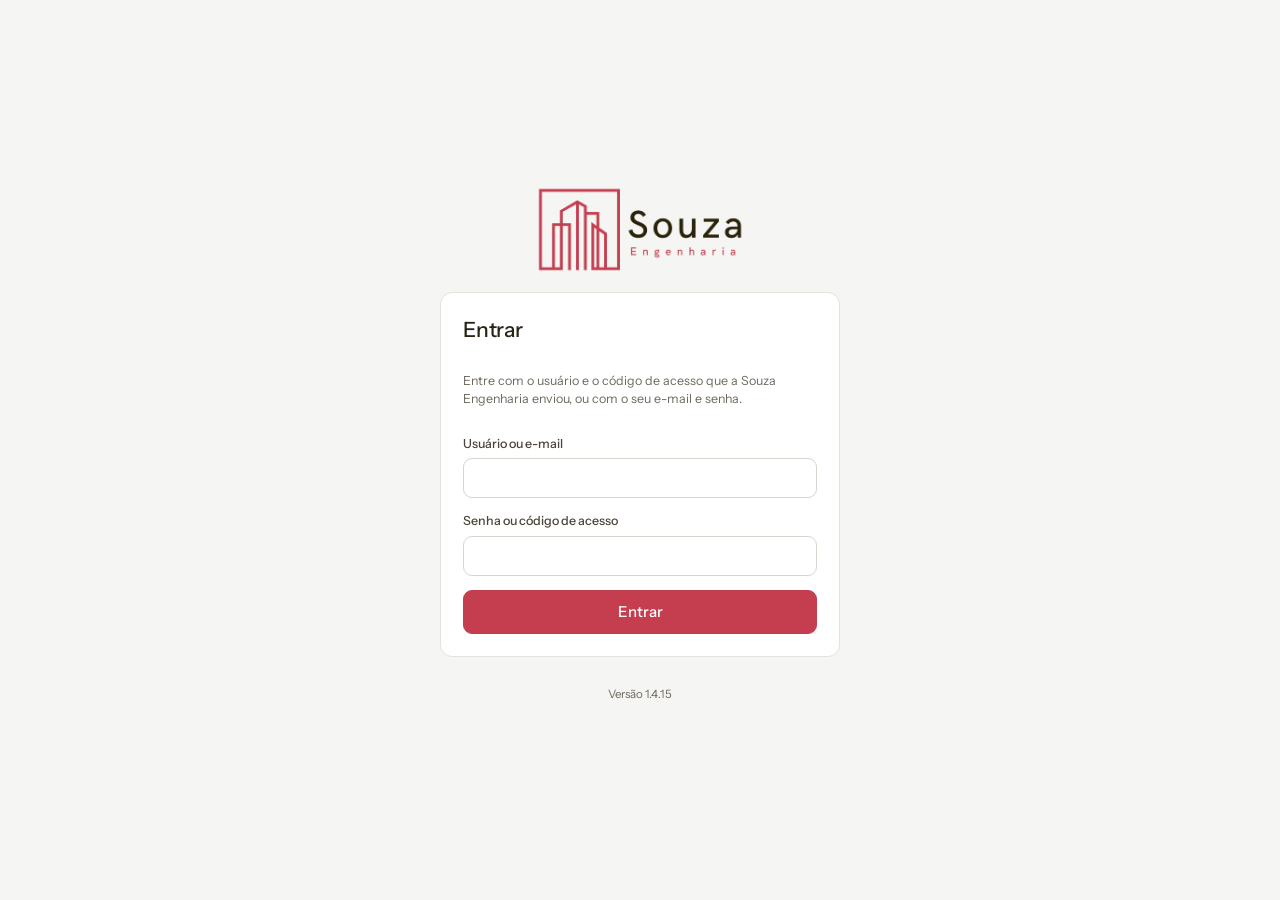
==== commit 8bfb936a: "1.4.15: login único, endereço portal, nº da pasta no cadastro e novo Início - Uma tela de login: e-m" ====
--- a/index.html
+++ b/index.html
@@ -12,26 +12,26 @@
 <meta name="apple-mobile-web-app-capable" content="yes">
 <meta name="apple-mobile-web-app-title" content="Souza">
 <link rel="preload" href="fonts/instrument-sans-latin-400-normal.woff2" as="font" type="font/woff2" crossorigin>
-<link rel="stylesheet" href="css/estilo.css?v=1.4.14">
+<link rel="stylesheet" href="css/estilo.css?v=1.4.15">
 </head>
 <body>
-<div id="app"><div class="login"><img src="img/logo.png?v=1.4.14" alt="Souza Engenharia" style="width:200px;opacity:.9"></div></div>
+<div id="app"><div class="login"><img src="img/logo.png?v=1.4.15" alt="Souza Engenharia" style="width:200px;opacity:.9"></div></div>
 <div id="print-root"></div>
 <noscript>O sistema precisa de JavaScript habilitado.</noscript>
-<script src="js/config.js?v=1.4.14"></script>
-<script src="js/nucleo.js?v=1.4.14"></script>
-<script src="js/inicio.js?v=1.4.14"></script>
-<script src="js/agenda.js?v=1.4.14"></script>
-<script src="js/clientes.js?v=1.4.14"></script>
-<script src="js/orcamentos.js?v=1.4.14"></script>
-<script src="js/renovacoes.js?v=1.4.14"></script>
-<script src="js/obras.js?v=1.4.14"></script>
-<script src="js/rdo-relatorio.js?v=1.4.14"></script>
-<script src="js/rdo-dados.js?v=1.4.14"></script>
-<script src="js/rdo.js?v=1.4.14"></script>
-<script src="js/area-cliente.js?v=1.4.14"></script>
-<script src="js/acessos.js?v=1.4.14"></script>
-<script src="js/configuracoes.js?v=1.4.14"></script>
+<script src="js/config.js?v=1.4.15"></script>
+<script src="js/nucleo.js?v=1.4.15"></script>
+<script src="js/inicio.js?v=1.4.15"></script>
+<script src="js/agenda.js?v=1.4.15"></script>
+<script src="js/clientes.js?v=1.4.15"></script>
+<script src="js/orcamentos.js?v=1.4.15"></script>
+<script src="js/renovacoes.js?v=1.4.15"></script>
+<script src="js/obras.js?v=1.4.15"></script>
+<script src="js/rdo-relatorio.js?v=1.4.15"></script>
+<script src="js/rdo-dados.js?v=1.4.15"></script>
+<script src="js/rdo.js?v=1.4.15"></script>
+<script src="js/area-cliente.js?v=1.4.15"></script>
+<script src="js/acessos.js?v=1.4.15"></script>
+<script src="js/configuracoes.js?v=1.4.15"></script>
 <script>
   Sis.iniciar();
   if ('serviceWorker' in navigator && location.protocol !== 'file:') {
--- a/css/estilo.css
+++ b/css/estilo.css
@@ -279,52 +279,133 @@
 .login h1{font-size:21px;font-weight:500}
 
 /* ---------- início ---------- */
-.ini-topo{display:flex;justify-content:space-between;align-items:center;gap:16px;margin-bottom:18px}
-.ini-topo h1{font-size:26px;font-weight:500;letter-spacing:-.02em}
-.ini{display:grid;grid-template-columns:minmax(0,1.3fr) minmax(0,1fr);gap:16px;align-items:start}
+.ini-topo{display:flex;justify-content:space-between;align-items:flex-end;gap:16px;margin-bottom:14px}
+.ini-ola{min-width:0}
+.ini-ola h1{font-size:28px;font-weight:500;letter-spacing:-.025em;line-height:1.15}
+.ini-ola p{margin:6px 0 0;color:var(--muted);font-size:14px}
+.ini-acoes{display:flex;gap:8px;flex-wrap:wrap;margin:0 0 20px}
+.ini-acoes .btn{border-radius:999px;padding:7px 14px 7px 11px}
+.ini-acoes .btn .ic{width:16px;height:16px;color:var(--brand)}
+.ini{display:grid;grid-template-columns:minmax(0,1.45fr) minmax(0,1fr);gap:16px;align-items:start}
 .ini-col{display:flex;flex-direction:column;gap:16px;min-width:0}
 .ini .card>.bd{padding-top:2px}
-.ini-h{display:flex;justify-content:space-between;align-items:baseline;gap:10px;padding:14px 18px 6px}
-.ini-h h2{font-size:15px;font-weight:600}
-.ini-h a,.ini-h span{font-size:12.5px;color:var(--faint);text-decoration:none}
-.ini-h a:hover{color:var(--brand-700)}
+.ini-h{display:flex;justify-content:space-between;align-items:center;gap:10px;padding:14px 18px 8px}
+.ini-h h2{font-size:15px;font-weight:600;display:flex;align-items:center;gap:10px;min-width:0}
+.ini-h>a,.ini-h>span{font-size:12.5px;color:var(--faint);text-decoration:none;white-space:nowrap}
+.ini-h>a:hover{color:var(--brand-700)}
+.ini-hic{width:28px;height:28px;border-radius:8px;display:grid;place-items:center;flex:none;background:#F0EEEA;color:var(--ink-2)}
+.ini-hic .ic{width:16px;height:16px}
+.ini-hic.alta,.ia.alta .ia-ic{background:var(--over-bg);color:var(--over)}
+.ini-hic.media,.ia.media .ia-ic{background:var(--warn-bg);color:var(--warn)}
+.ini-hic.info,.ia.info .ia-ic{background:var(--info-bg);color:var(--info)}
+.ini-hic.ok{background:var(--ok-bg);color:var(--ok)}
+/* o quadro do que pede atenção */
+.ia-lista{display:flex;flex-direction:column;padding:0 8px 8px}
+.ia{all:unset;box-sizing:border-box;cursor:pointer;position:relative;display:grid;grid-template-columns:40px minmax(0,1fr) 16px;align-items:center;gap:13px;padding:11px 12px 11px 16px;border-radius:10px}
+.ia::before{content:'';position:absolute;left:5px;top:13px;bottom:13px;width:3px;border-radius:2px;background:var(--line-2)}
+.ia.alta::before{background:var(--over)}
+.ia.media::before{background:#D39B2E}
+.ia.info::before{background:#93B2D6}
+.ia+.ia::after{content:'';position:absolute;left:69px;right:12px;top:0;border-top:1px solid var(--line-3)}
+.ia:hover{background:var(--surface-2)}
+.ia:hover+.ia::after,.ia:hover::after{border-color:transparent}
+.ia:focus-visible{outline:2px solid var(--brand);outline-offset:-2px}
+.ia-ic{width:40px;height:40px;border-radius:10px;display:grid;place-items:center}
+.ia-ic .ic{width:19px;height:19px}
+.ia-tx{display:flex;flex-direction:column;min-width:0}
+.ia-cat{font-size:12px;color:var(--muted)}
+.ia-tx b{font-size:15px;font-weight:600;letter-spacing:-.01em;line-height:1.3;margin:1px 0}
+.ia.alta .ia-tx b{color:var(--over)}
+.ia-d{font-size:12.5px;color:var(--muted);white-space:nowrap;overflow:hidden;text-overflow:ellipsis}
+.ia-seta{width:16px;height:16px;color:var(--faint)}
+.ia:hover .ia-seta{color:var(--brand-700)}
+.ia-emdia{display:flex;align-items:center;gap:8px;padding:11px 18px 13px;border-top:1px solid var(--line-3);font-size:12.5px;color:var(--muted)}
+.ia-emdia .ic{width:15px;height:15px;color:var(--ok)}
+.ia-ok-tudo{display:flex;gap:12px;align-items:center;padding:4px 18px 18px;color:var(--ink-2)}
+.ia-ok-tudo .ic{width:20px;height:20px;padding:6px;box-sizing:content-box;border-radius:50%;background:var(--ok-bg);color:var(--ok)}
+/* áreas */
+.ini-area{scroll-margin-top:18px;transition:box-shadow .35s ease}
+.ini-foco{box-shadow:0 0 0 3px var(--brand-100)}
+.ini-tx{min-width:0;flex:1}
 .lin{display:flex;align-items:center;gap:12px;padding:10px 0;border-top:1px solid var(--line-3)}
 .lin:first-child{border-top:0}
 .lin .tit{font-weight:500}
 .lin .sub{font-size:12.5px;color:var(--muted)}
 .lin .dir{margin-left:auto;text-align:right;flex:none}
+.ini-link{text-decoration:none;color:inherit}
+.ini-link:hover .tit{color:var(--brand-700)}
+.ini-seta{width:16px;height:16px;color:var(--faint);flex:none}
+.ini-rdo-n{flex:none;min-width:46px;text-align:center;font-size:12px;font-weight:600;color:var(--brand-700);background:var(--brand-50);border-radius:6px;padding:3px 6px}
+.ini-meta{display:flex;align-items:center;flex-wrap:wrap;gap:4px 8px;margin-top:3px}
+.ini-ren .btn{flex:none}
+.ini-fotos{display:flex;align-items:center;gap:12px;padding:12px 14px;margin:8px 0 14px;border-radius:10px;background:var(--surface-2);border:1px solid var(--line-3)}
+.ini-fotos>.ic{color:var(--info)}
+.ini-fotos.erro{background:var(--over-bg);border-color:transparent}
+.ini-fotos.erro>.ic{color:var(--over)}
+.ini-fotos b{display:block;font-weight:500;font-size:13.5px}
+.ini-fotos small{display:block;color:var(--muted);font-size:12px;overflow-wrap:anywhere}
+.ini-fotos .btn{flex:none}
 .hora{width:46px;flex:none;font-variant-numeric:tabular-nums}
 .hora b{display:block;font-weight:500}
 .hora small{font-size:11.5px;color:var(--faint)}
 .marco{width:10px;height:10px;border:1.6px solid var(--brand);border-radius:2px;background:#fff;flex:none}
 .marco.feito{background:var(--line);border-color:var(--line-2)}
 .cat-et{display:inline-flex;align-items:center;gap:6px;font-size:12px;color:var(--muted)}
-.ini-prox{font-size:12.5px;color:var(--muted);border-top:1px solid var(--line-3);padding-top:10px;margin-top:2px}
+.ini-ev{cursor:pointer;align-items:stretch}
+.ini-ev .hora,.ini-ev .ini-tx{padding:1px 0}
+.ini-cor{width:3px;border-radius:2px;flex:none}
+.ini-ev.passou .tit,.ini-ev.passou .hora b{color:var(--faint)}
+.ini-ev:hover .tit{color:var(--brand-700)}
+.ini-ev .cat-et{gap:8px;margin-top:3px}
+.ini-prox{font-size:12.5px;color:var(--muted);border-top:1px solid var(--line-3);padding-top:10px;margin-top:2px;padding-bottom:4px}
+.ini-add{display:flex;gap:8px;padding:2px 0 8px}
+.ini-add .inp{flex:1;min-width:0;padding:7px 11px;font-size:13.5px}
+.ini-add .btn{padding:6px 9px}
 .ck{all:unset;cursor:pointer;width:16px;height:16px;border:1.6px solid #CFCAC2;border-radius:5px;flex:none;display:grid;place-items:center;color:transparent}
 .ck .ic{width:12px;height:12px}
-.ck:hover{border-color:var(--brand)}
+.ck:hover{border-color:var(--brand);color:var(--brand-100)}
 .ck.on{background:var(--brand);border-color:var(--brand);color:#fff}
-.nums3{display:grid;grid-template-columns:repeat(3,1fr);gap:8px;padding:2px 0 8px}
+.nums3{display:grid;grid-template-columns:repeat(3,1fr);gap:8px;padding:2px 0 10px}
 .nums3 a{text-decoration:none;color:inherit;border-radius:8px}
+.nums3 a:hover span{color:var(--brand-700)}
 .nums3 b{display:block;font-size:24px;font-weight:500;letter-spacing:-.02em;font-variant-numeric:tabular-nums}
 .nums3 span{font-size:12px;color:var(--muted)}
-.subt{font-size:12.5px;font-weight:500;color:var(--muted);padding:10px 0 2px;border-top:1px solid var(--line-3)}
+.subt{display:flex;justify-content:space-between;gap:10px;font-size:12.5px;font-weight:500;color:var(--muted);padding:12px 0 2px;border-top:1px solid var(--line-3)}
+.bd>.subt:first-child{border-top:0;padding-top:2px}
 .barra-prog{height:6px;border-radius:3px;background:var(--track);overflow:hidden;margin:7px 0 5px}
 .barra-prog i{display:block;height:100%;background:var(--brand);border-radius:3px}
-.ini-obra{padding:10px 0;border-top:1px solid var(--line-3);text-decoration:none;color:inherit;display:block}
+.barra-prog.acima i{background:var(--over)}
+.ini-obra{padding:11px 0;border-top:1px solid var(--line-3);text-decoration:none;color:inherit;display:block}
 .ini-obra:first-child{border-top:0}
 .ini-obra:hover .tit{color:var(--brand-700)}
-.ini-total{display:flex;align-items:baseline;justify-content:space-between;gap:10px;padding:2px 0 6px}
-.ini-total b{font-size:22px;font-weight:500;color:var(--over);font-variant-numeric:tabular-nums}
+.ini-obra-l{display:flex;justify-content:space-between;gap:10px}
+.ini-obra-l b{font-weight:500}
+.ini-pagar{color:var(--warn);margin-top:2px}
+.ini-total{display:flex;align-items:baseline;justify-content:space-between;gap:10px;padding:2px 0 8px}
+.ini-total b{font-size:22px;font-weight:500;color:var(--over);font-variant-numeric:tabular-nums;letter-spacing:-.01em}
+.ini-total span{font-size:12.5px;color:var(--muted)}
 .ini-vazio{color:var(--muted);font-size:13px;padding:6px 0 10px}
 @media (max-width:899px){.busca{display:none}}
 @media (max-width:760px){
   .ini{grid-template-columns:minmax(0,1fr);gap:12px}
-  .ini-col{gap:12px;display:contents}
-  .ini-topo{margin-bottom:12px}
-  .ini-topo h1{font-size:21px}
-  .ini-h{padding:12px 14px 4px}
-  .ord-1{order:1}.ord-2{order:2}.ord-3{order:3}.ord-4{order:4}.ord-5{order:5}
+  .ini-col{display:contents}
+  .o-1{order:1}.o-2{order:2}.o-3{order:3}
+  .ini-topo{margin:2px 0 12px}
+  .ini-ola h1{font-size:23px}
+  .ini-ola p{font-size:13.5px}
+  .ini-acoes{flex-wrap:nowrap;overflow-x:auto;margin:0 -12px 14px;padding:0 12px 2px;scrollbar-width:none}
+  .ini-acoes::-webkit-scrollbar{display:none}
+  .ini-acoes .btn{flex:none}
+  .ini-h{padding:12px 14px 6px}
+  .ia-lista{padding:0 4px 6px}
+  .ia{grid-template-columns:36px minmax(0,1fr) 16px;gap:11px;padding:10px 8px 10px 14px}
+  .ia+.ia::after{left:61px;right:8px}
+  .ia-ic{width:36px;height:36px}
+  .ia-d{white-space:normal}
+  .ia-emdia{padding:10px 14px 12px}
+  .ini-area{scroll-margin-top:66px}
+  .ini-fotos{flex-wrap:wrap}
+  .ini-fotos .btn{margin-left:30px}
 }
 
 /* ---------- sistemas ---------- */
@@ -1678,3 +1759,4 @@
   .ac-tp-cab>span:last-child{display:none}
   .ac-acs{flex-wrap:wrap}.ac-acs .ac-no-a{width:100%;padding-left:28px;justify-content:flex-start}
 }
+.cad-num{flex:none;min-width:38px;padding:3px 7px;border-radius:7px;background:var(--surface-2);border:1px solid var(--line);font-size:12.5px;font-weight:600;text-align:center;font-variant-numeric:tabular-nums;color:var(--ink-2)}
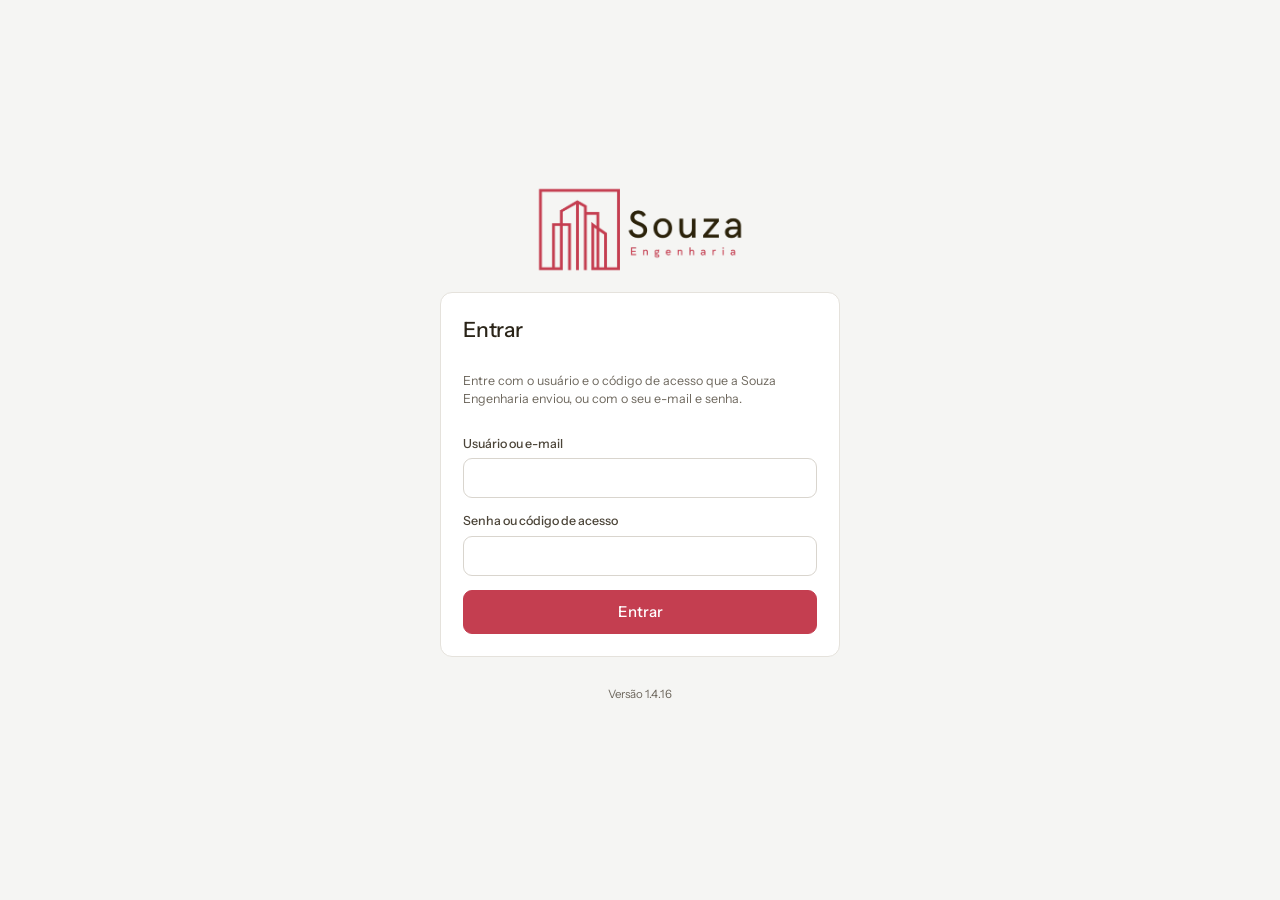
==== commit f7adb31f: "1.4.16: cartão de acesso do cliente com o usuário como título O acesso do cliente não tem nome de pe" ====
--- a/index.html
+++ b/index.html
@@ -12,26 +12,26 @@
 <meta name="apple-mobile-web-app-capable" content="yes">
 <meta name="apple-mobile-web-app-title" content="Souza">
 <link rel="preload" href="fonts/instrument-sans-latin-400-normal.woff2" as="font" type="font/woff2" crossorigin>
-<link rel="stylesheet" href="css/estilo.css?v=1.4.15">
+<link rel="stylesheet" href="css/estilo.css?v=1.4.16">
 </head>
 <body>
-<div id="app"><div class="login"><img src="img/logo.png?v=1.4.15" alt="Souza Engenharia" style="width:200px;opacity:.9"></div></div>
+<div id="app"><div class="login"><img src="img/logo.png?v=1.4.16" alt="Souza Engenharia" style="width:200px;opacity:.9"></div></div>
 <div id="print-root"></div>
 <noscript>O sistema precisa de JavaScript habilitado.</noscript>
-<script src="js/config.js?v=1.4.15"></script>
-<script src="js/nucleo.js?v=1.4.15"></script>
-<script src="js/inicio.js?v=1.4.15"></script>
-<script src="js/agenda.js?v=1.4.15"></script>
-<script src="js/clientes.js?v=1.4.15"></script>
-<script src="js/orcamentos.js?v=1.4.15"></script>
-<script src="js/renovacoes.js?v=1.4.15"></script>
-<script src="js/obras.js?v=1.4.15"></script>
-<script src="js/rdo-relatorio.js?v=1.4.15"></script>
-<script src="js/rdo-dados.js?v=1.4.15"></script>
-<script src="js/rdo.js?v=1.4.15"></script>
-<script src="js/area-cliente.js?v=1.4.15"></script>
-<script src="js/acessos.js?v=1.4.15"></script>
-<script src="js/configuracoes.js?v=1.4.15"></script>
+<script src="js/config.js?v=1.4.16"></script>
+<script src="js/nucleo.js?v=1.4.16"></script>
+<script src="js/inicio.js?v=1.4.16"></script>
+<script src="js/agenda.js?v=1.4.16"></script>
+<script src="js/clientes.js?v=1.4.16"></script>
+<script src="js/orcamentos.js?v=1.4.16"></script>
+<script src="js/renovacoes.js?v=1.4.16"></script>
+<script src="js/obras.js?v=1.4.16"></script>
+<script src="js/rdo-relatorio.js?v=1.4.16"></script>
+<script src="js/rdo-dados.js?v=1.4.16"></script>
+<script src="js/rdo.js?v=1.4.16"></script>
+<script src="js/area-cliente.js?v=1.4.16"></script>
+<script src="js/acessos.js?v=1.4.16"></script>
+<script src="js/configuracoes.js?v=1.4.16"></script>
 <script>
   Sis.iniciar();
   if ('serviceWorker' in navigator && location.protocol !== 'file:') {
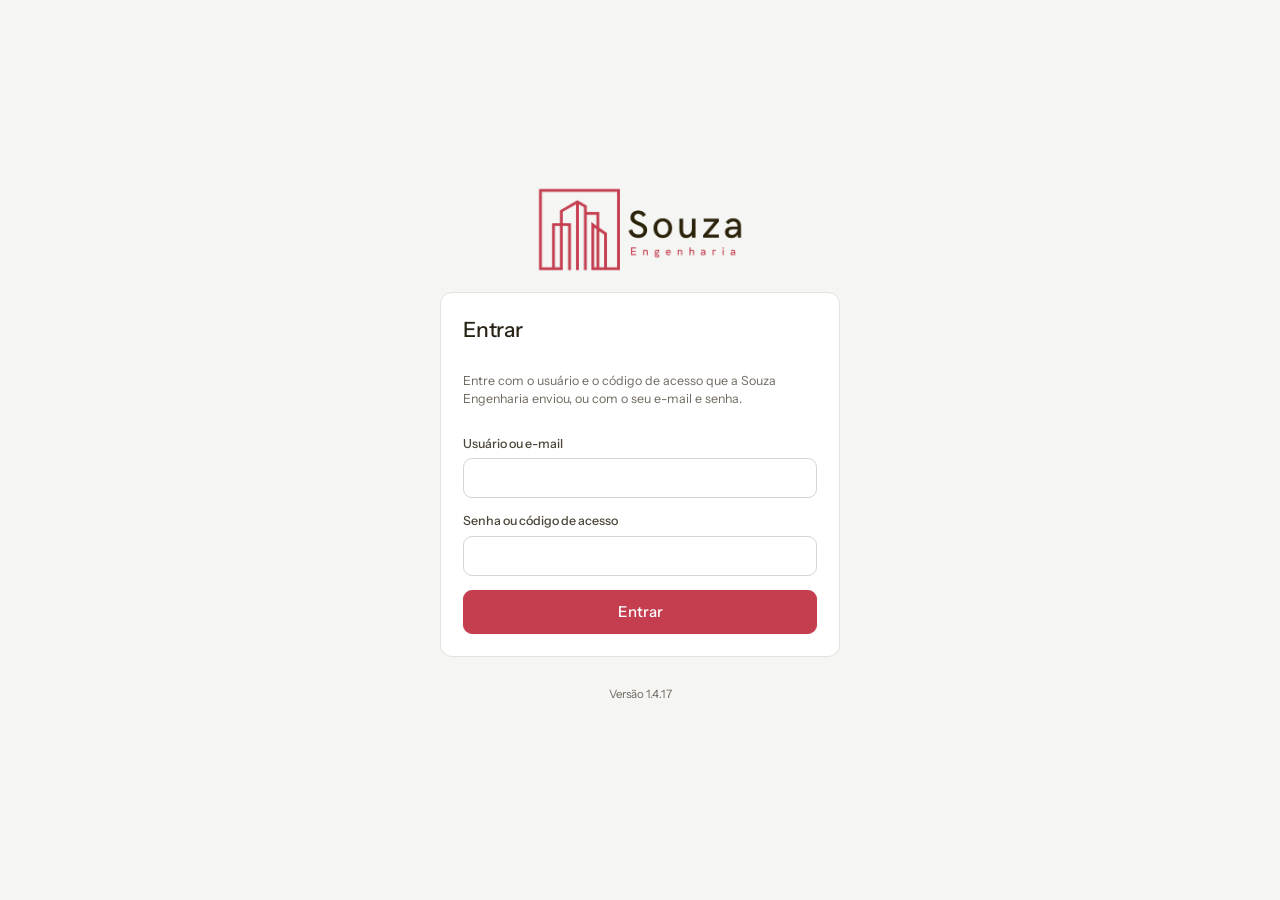
==== commit e7596669: "1.4.17: "Outros serviços" em destaque no portal do cliente A lista de outros serviços vira um bloco " ====
--- a/index.html
+++ b/index.html
@@ -12,26 +12,26 @@
 <meta name="apple-mobile-web-app-capable" content="yes">
 <meta name="apple-mobile-web-app-title" content="Souza">
 <link rel="preload" href="fonts/instrument-sans-latin-400-normal.woff2" as="font" type="font/woff2" crossorigin>
-<link rel="stylesheet" href="css/estilo.css?v=1.4.16">
+<link rel="stylesheet" href="css/estilo.css?v=1.4.17">
 </head>
 <body>
-<div id="app"><div class="login"><img src="img/logo.png?v=1.4.16" alt="Souza Engenharia" style="width:200px;opacity:.9"></div></div>
+<div id="app"><div class="login"><img src="img/logo.png?v=1.4.17" alt="Souza Engenharia" style="width:200px;opacity:.9"></div></div>
 <div id="print-root"></div>
 <noscript>O sistema precisa de JavaScript habilitado.</noscript>
-<script src="js/config.js?v=1.4.16"></script>
-<script src="js/nucleo.js?v=1.4.16"></script>
-<script src="js/inicio.js?v=1.4.16"></script>
-<script src="js/agenda.js?v=1.4.16"></script>
-<script src="js/clientes.js?v=1.4.16"></script>
-<script src="js/orcamentos.js?v=1.4.16"></script>
-<script src="js/renovacoes.js?v=1.4.16"></script>
-<script src="js/obras.js?v=1.4.16"></script>
-<script src="js/rdo-relatorio.js?v=1.4.16"></script>
-<script src="js/rdo-dados.js?v=1.4.16"></script>
-<script src="js/rdo.js?v=1.4.16"></script>
-<script src="js/area-cliente.js?v=1.4.16"></script>
-<script src="js/acessos.js?v=1.4.16"></script>
-<script src="js/configuracoes.js?v=1.4.16"></script>
+<script src="js/config.js?v=1.4.17"></script>
+<script src="js/nucleo.js?v=1.4.17"></script>
+<script src="js/inicio.js?v=1.4.17"></script>
+<script src="js/agenda.js?v=1.4.17"></script>
+<script src="js/clientes.js?v=1.4.17"></script>
+<script src="js/orcamentos.js?v=1.4.17"></script>
+<script src="js/renovacoes.js?v=1.4.17"></script>
+<script src="js/obras.js?v=1.4.17"></script>
+<script src="js/rdo-relatorio.js?v=1.4.17"></script>
+<script src="js/rdo-dados.js?v=1.4.17"></script>
+<script src="js/rdo.js?v=1.4.17"></script>
+<script src="js/area-cliente.js?v=1.4.17"></script>
+<script src="js/acessos.js?v=1.4.17"></script>
+<script src="js/configuracoes.js?v=1.4.17"></script>
 <script>
   Sis.iniciar();
   if ('serviceWorker' in navigator && location.protocol !== 'file:') {
--- a/css/estilo.css
+++ b/css/estilo.css
@@ -1689,6 +1689,17 @@
 .pt-of p{margin:0 0 6px;font-size:13px;line-height:1.5;color:var(--ink-2);flex:1}
 .pt-of .btn{align-self:flex-start}
 .pt-of.destaque{border-color:var(--brand);background:linear-gradient(0deg,var(--brand-50),var(--brand-50)),var(--surface)}
+/* vitrine dos outros serviços: um bloco próprio, separado dos documentos */
+.pt-vit{margin:36px 0 28px;padding:28px 28px 26px;border-radius:16px;background:var(--brand-50);border:1px solid var(--brand-100)}
+.pt-vit-h{max-width:640px;margin-bottom:20px}
+.pt-vit-h::before{content:'';display:block;width:32px;height:3px;border-radius:2px;background:var(--brand);margin-bottom:14px}
+.pt-vit-h h2{font-size:23px;font-weight:500;letter-spacing:-.02em;line-height:1.2;color:var(--ink);margin:0}
+.pt-vit-h p{margin:8px 0 0;font-size:14px;line-height:1.55;color:var(--ink-2)}
+.pt-vit .pt-ofs{margin-bottom:0}
+.pt-vit .pt-of{background:#fff;border-color:rgba(196,62,80,.12);box-shadow:0 1px 2px rgba(80,24,34,.05)}
+.pt-vit .pt-of.destaque{background:#fff;border-color:var(--brand);box-shadow:inset 0 0 0 1px var(--brand)}
+.pt-of-tag{align-self:flex-start;font-size:11.5px;font-weight:500;color:var(--brand-700);background:var(--brand-50);border-radius:999px;padding:2px 9px;margin-bottom:2px}
+@media (max-width:760px){.pt-vit{padding:22px 16px 18px;margin:30px 0 22px;border-radius:14px}.pt-vit-h h2{font-size:20px}}
 .pt-frame{border:1px solid var(--line);border-radius:12px;overflow:hidden;background:#fff;height:calc(100vh - 210px);min-height:420px}
 .pt-frame iframe{width:100%;height:100%;border:0;display:block}
 .pt-doc-dica{margin:8px 2px 0}
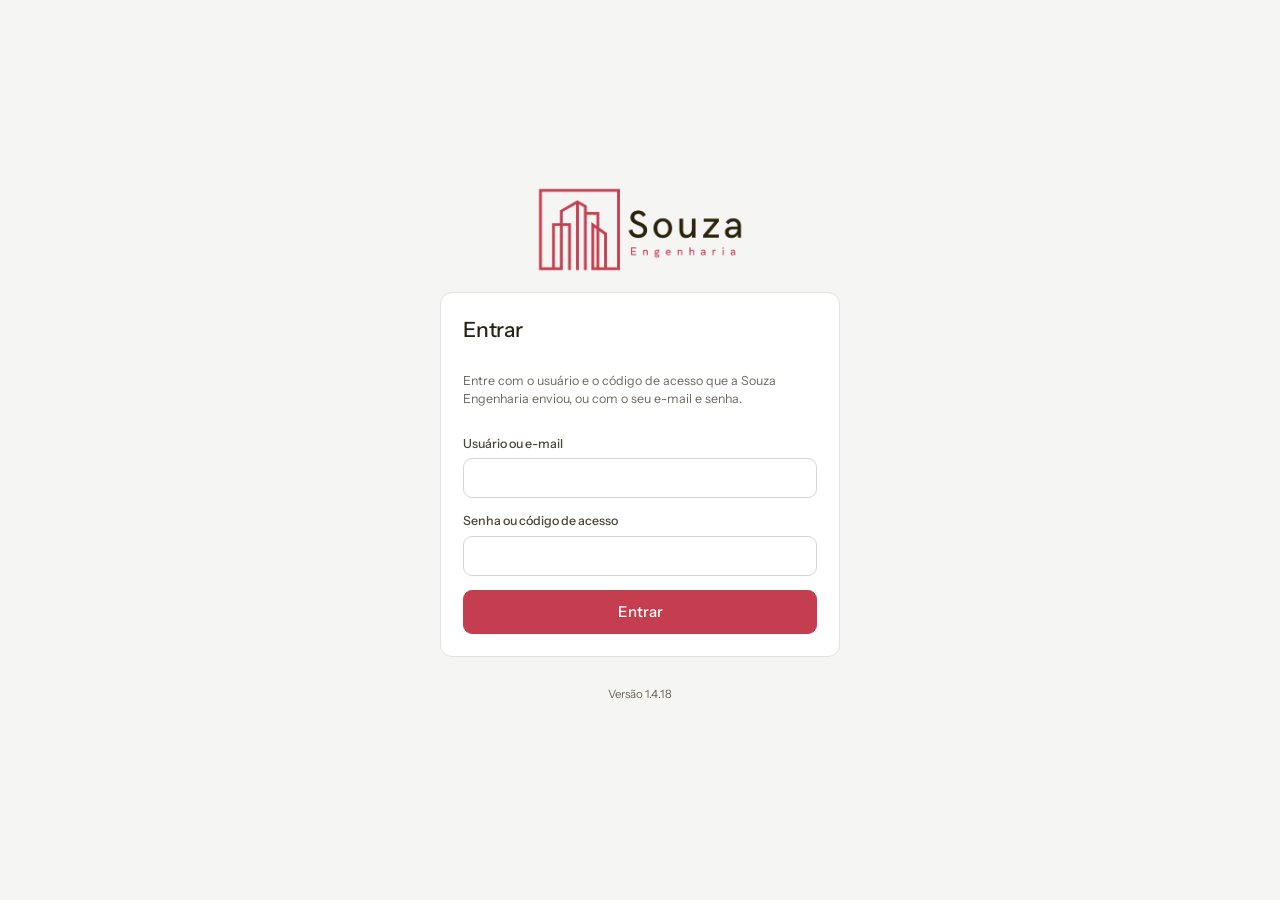
==== commit 93318467: "1.4.18: página "Saiba mais" de cada serviço no portal do cliente Cada cartão da vitrine ganha "Saiba" ====
--- a/index.html
+++ b/index.html
@@ -12,26 +12,26 @@
 <meta name="apple-mobile-web-app-capable" content="yes">
 <meta name="apple-mobile-web-app-title" content="Souza">
 <link rel="preload" href="fonts/instrument-sans-latin-400-normal.woff2" as="font" type="font/woff2" crossorigin>
-<link rel="stylesheet" href="css/estilo.css?v=1.4.17">
+<link rel="stylesheet" href="css/estilo.css?v=1.4.18">
 </head>
 <body>
-<div id="app"><div class="login"><img src="img/logo.png?v=1.4.17" alt="Souza Engenharia" style="width:200px;opacity:.9"></div></div>
+<div id="app"><div class="login"><img src="img/logo.png?v=1.4.18" alt="Souza Engenharia" style="width:200px;opacity:.9"></div></div>
 <div id="print-root"></div>
 <noscript>O sistema precisa de JavaScript habilitado.</noscript>
-<script src="js/config.js?v=1.4.17"></script>
-<script src="js/nucleo.js?v=1.4.17"></script>
-<script src="js/inicio.js?v=1.4.17"></script>
-<script src="js/agenda.js?v=1.4.17"></script>
-<script src="js/clientes.js?v=1.4.17"></script>
-<script src="js/orcamentos.js?v=1.4.17"></script>
-<script src="js/renovacoes.js?v=1.4.17"></script>
-<script src="js/obras.js?v=1.4.17"></script>
-<script src="js/rdo-relatorio.js?v=1.4.17"></script>
-<script src="js/rdo-dados.js?v=1.4.17"></script>
-<script src="js/rdo.js?v=1.4.17"></script>
-<script src="js/area-cliente.js?v=1.4.17"></script>
-<script src="js/acessos.js?v=1.4.17"></script>
-<script src="js/configuracoes.js?v=1.4.17"></script>
+<script src="js/config.js?v=1.4.18"></script>
+<script src="js/nucleo.js?v=1.4.18"></script>
+<script src="js/inicio.js?v=1.4.18"></script>
+<script src="js/agenda.js?v=1.4.18"></script>
+<script src="js/clientes.js?v=1.4.18"></script>
+<script src="js/orcamentos.js?v=1.4.18"></script>
+<script src="js/renovacoes.js?v=1.4.18"></script>
+<script src="js/obras.js?v=1.4.18"></script>
+<script src="js/rdo-relatorio.js?v=1.4.18"></script>
+<script src="js/rdo-dados.js?v=1.4.18"></script>
+<script src="js/rdo.js?v=1.4.18"></script>
+<script src="js/area-cliente.js?v=1.4.18"></script>
+<script src="js/acessos.js?v=1.4.18"></script>
+<script src="js/configuracoes.js?v=1.4.18"></script>
 <script>
   Sis.iniciar();
   if ('serviceWorker' in navigator && location.protocol !== 'file:') {
--- a/css/estilo.css
+++ b/css/estilo.css
@@ -1700,6 +1700,45 @@
 .pt-vit .pt-of.destaque{background:#fff;border-color:var(--brand);box-shadow:inset 0 0 0 1px var(--brand)}
 .pt-of-tag{align-self:flex-start;font-size:11.5px;font-weight:500;color:var(--brand-700);background:var(--brand-50);border-radius:999px;padding:2px 9px;margin-bottom:2px}
 @media (max-width:760px){.pt-vit{padding:22px 16px 18px;margin:30px 0 22px;border-radius:14px}.pt-vit-h h2{font-size:20px}}
+.pt-of-ac{display:flex;flex-wrap:wrap;align-items:center;gap:6px}
+.pt-of .pt-of-ac .btn{align-self:auto}
+.pt-of-mais{color:var(--brand-700)}
+.pt-of-mais .ic{width:14px;height:14px;margin:0 -2px 0 0}
+/* página "Saiba mais" de cada serviço */
+.pt-lp-hero{padding:22px 0 26px;max-width:720px}
+.pt-lp-hero h1{font-size:32px;font-weight:500;letter-spacing:-.025em;line-height:1.15;margin:0}
+.pt-lp-hero p{font-size:16.5px;line-height:1.55;color:var(--ink-2);margin:12px 0 0}
+.pt-lp-hero::before{content:'';display:block;width:36px;height:3px;border-radius:2px;background:var(--brand);margin-bottom:18px}
+.pt-lp-cta{display:flex;flex-wrap:wrap;gap:8px;margin-top:20px}
+.pt-lp-cta .btn .ic,.pt-lp-fim .btn .ic{width:17px;height:17px}
+.pt-lp-bl{padding:22px 24px;margin-bottom:14px}
+.pt-lp-bl h2{font-size:17px;font-weight:600;letter-spacing:-.01em;margin:0 0 12px}
+.pt-lp-serve p{margin:0;font-size:15px;line-height:1.65;color:var(--ink-2);max-width:760px}
+.pt-lp-2{display:grid;grid-template-columns:1fr 1fr;gap:14px}
+.pt-lp-2 .pt-lp-bl{margin-bottom:14px}
+.pt-lp-ul,.pt-lp-ck{list-style:none;margin:0;padding:0;display:flex;flex-direction:column;gap:10px}
+.pt-lp-ul li,.pt-lp-ck li{display:flex;gap:10px;font-size:14px;line-height:1.5;color:var(--ink-2)}
+.pt-lp-ul li::before{content:'';flex:none;width:6px;height:6px;border-radius:50%;background:var(--brand);margin-top:8px}
+.pt-lp-ck .ic{flex:none;width:18px;height:18px;padding:3px;box-sizing:content-box;border-radius:50%;background:var(--ok-bg);color:var(--ok);margin-top:-1px}
+.pt-lp-passos{list-style:none;margin:0;padding:0;counter-reset:passo;display:grid;grid-template-columns:repeat(auto-fit,minmax(170px,1fr));gap:18px}
+.pt-lp-passos li{counter-increment:passo;position:relative;font-size:14px;line-height:1.5;color:var(--ink-2);padding-top:42px}
+.pt-lp-passos li::before{content:counter(passo);position:absolute;top:0;left:0;width:30px;height:30px;border-radius:50%;display:grid;place-items:center;background:var(--brand-50);color:var(--brand-700);font-weight:600;font-size:14px;border:1px solid var(--brand-100)}
+.pt-lp-passos li::after{content:'';position:absolute;top:15px;left:40px;right:-12px;border-top:1px dashed var(--brand-100)}
+.pt-lp-passos li:last-child::after{display:none}
+.pt-lp-base{font-size:12.5px;color:var(--muted);margin:4px 2px 0;line-height:1.5}
+.pt-lp-base b{font-weight:500;color:var(--ink-2)}
+.pt-lp-fim{display:flex;align-items:flex-end;justify-content:space-between;gap:18px;flex-wrap:wrap}
+.pt-lp-fim .pt-vit-h{margin-bottom:0}
+@media (max-width:760px){
+  .pt-lp-hero{padding:14px 0 20px}.pt-lp-hero h1{font-size:26px}.pt-lp-hero p{font-size:15.5px}
+  .pt-lp-cta .btn{flex:1 1 auto;justify-content:center}
+  .pt-lp-bl{padding:18px 16px}
+  .pt-lp-2{grid-template-columns:minmax(0,1fr);gap:0}
+  .pt-lp-passos{grid-template-columns:minmax(0,1fr);gap:14px}
+  .pt-lp-passos li{padding:4px 0 0 44px;min-height:30px}
+  .pt-lp-passos li::after{display:none}
+  .pt-lp-fim .btn{width:100%;justify-content:center}
+}
 .pt-frame{border:1px solid var(--line);border-radius:12px;overflow:hidden;background:#fff;height:calc(100vh - 210px);min-height:420px}
 .pt-frame iframe{width:100%;height:100%;border:0;display:block}
 .pt-doc-dica{margin:8px 2px 0}
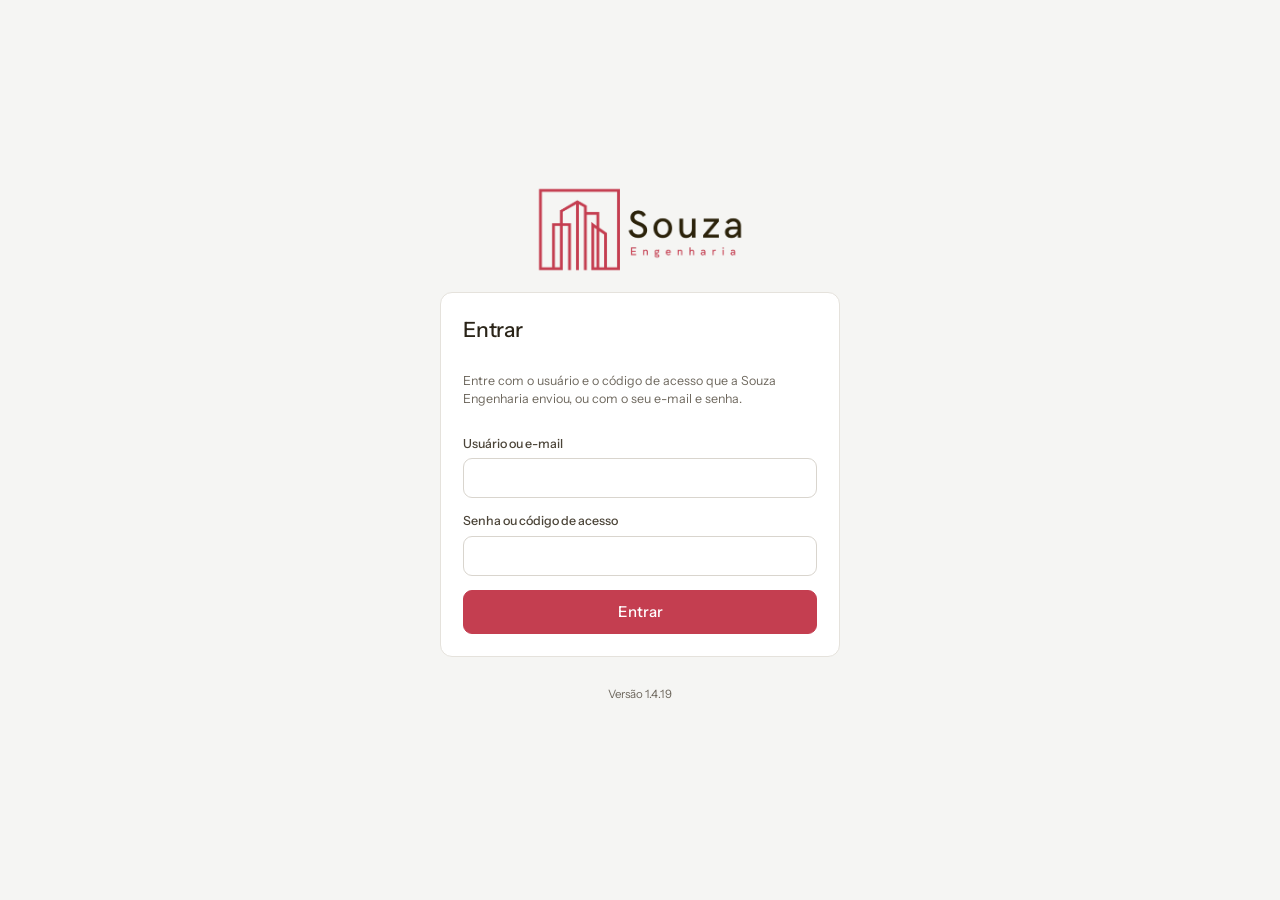
==== commit 8724e370: "1.4.19: vitrine do portal com o nome do condomínio no título "Outros serviços da Souza Engenharia pa" ====
--- a/index.html
+++ b/index.html
@@ -12,26 +12,26 @@
 <meta name="apple-mobile-web-app-capable" content="yes">
 <meta name="apple-mobile-web-app-title" content="Souza">
 <link rel="preload" href="fonts/instrument-sans-latin-400-normal.woff2" as="font" type="font/woff2" crossorigin>
-<link rel="stylesheet" href="css/estilo.css?v=1.4.18">
+<link rel="stylesheet" href="css/estilo.css?v=1.4.19">
 </head>
 <body>
-<div id="app"><div class="login"><img src="img/logo.png?v=1.4.18" alt="Souza Engenharia" style="width:200px;opacity:.9"></div></div>
+<div id="app"><div class="login"><img src="img/logo.png?v=1.4.19" alt="Souza Engenharia" style="width:200px;opacity:.9"></div></div>
 <div id="print-root"></div>
 <noscript>O sistema precisa de JavaScript habilitado.</noscript>
-<script src="js/config.js?v=1.4.18"></script>
-<script src="js/nucleo.js?v=1.4.18"></script>
-<script src="js/inicio.js?v=1.4.18"></script>
-<script src="js/agenda.js?v=1.4.18"></script>
-<script src="js/clientes.js?v=1.4.18"></script>
-<script src="js/orcamentos.js?v=1.4.18"></script>
-<script src="js/renovacoes.js?v=1.4.18"></script>
-<script src="js/obras.js?v=1.4.18"></script>
-<script src="js/rdo-relatorio.js?v=1.4.18"></script>
-<script src="js/rdo-dados.js?v=1.4.18"></script>
-<script src="js/rdo.js?v=1.4.18"></script>
-<script src="js/area-cliente.js?v=1.4.18"></script>
-<script src="js/acessos.js?v=1.4.18"></script>
-<script src="js/configuracoes.js?v=1.4.18"></script>
+<script src="js/config.js?v=1.4.19"></script>
+<script src="js/nucleo.js?v=1.4.19"></script>
+<script src="js/inicio.js?v=1.4.19"></script>
+<script src="js/agenda.js?v=1.4.19"></script>
+<script src="js/clientes.js?v=1.4.19"></script>
+<script src="js/orcamentos.js?v=1.4.19"></script>
+<script src="js/renovacoes.js?v=1.4.19"></script>
+<script src="js/obras.js?v=1.4.19"></script>
+<script src="js/rdo-relatorio.js?v=1.4.19"></script>
+<script src="js/rdo-dados.js?v=1.4.19"></script>
+<script src="js/rdo.js?v=1.4.19"></script>
+<script src="js/area-cliente.js?v=1.4.19"></script>
+<script src="js/acessos.js?v=1.4.19"></script>
+<script src="js/configuracoes.js?v=1.4.19"></script>
 <script>
   Sis.iniciar();
   if ('serviceWorker' in navigator && location.protocol !== 'file:') {
--- a/css/estilo.css
+++ b/css/estilo.css
@@ -1691,10 +1691,10 @@
 .pt-of.destaque{border-color:var(--brand);background:linear-gradient(0deg,var(--brand-50),var(--brand-50)),var(--surface)}
 /* vitrine dos outros serviços: um bloco próprio, separado dos documentos */
 .pt-vit{margin:36px 0 28px;padding:28px 28px 26px;border-radius:16px;background:var(--brand-50);border:1px solid var(--brand-100)}
-.pt-vit-h{max-width:640px;margin-bottom:20px}
+.pt-vit-h{margin-bottom:20px}
 .pt-vit-h::before{content:'';display:block;width:32px;height:3px;border-radius:2px;background:var(--brand);margin-bottom:14px}
-.pt-vit-h h2{font-size:23px;font-weight:500;letter-spacing:-.02em;line-height:1.2;color:var(--ink);margin:0}
-.pt-vit-h p{margin:8px 0 0;font-size:14px;line-height:1.55;color:var(--ink-2)}
+.pt-vit-h h2{font-size:23px;font-weight:500;letter-spacing:-.02em;line-height:1.25;color:var(--ink);margin:0;max-width:880px;text-wrap:balance}
+.pt-vit-h p{margin:8px 0 0;font-size:14px;line-height:1.55;color:var(--ink-2);max-width:640px}
 .pt-vit .pt-ofs{margin-bottom:0}
 .pt-vit .pt-of{background:#fff;border-color:rgba(196,62,80,.12);box-shadow:0 1px 2px rgba(80,24,34,.05)}
 .pt-vit .pt-of.destaque{background:#fff;border-color:var(--brand);box-shadow:inset 0 0 0 1px var(--brand)}
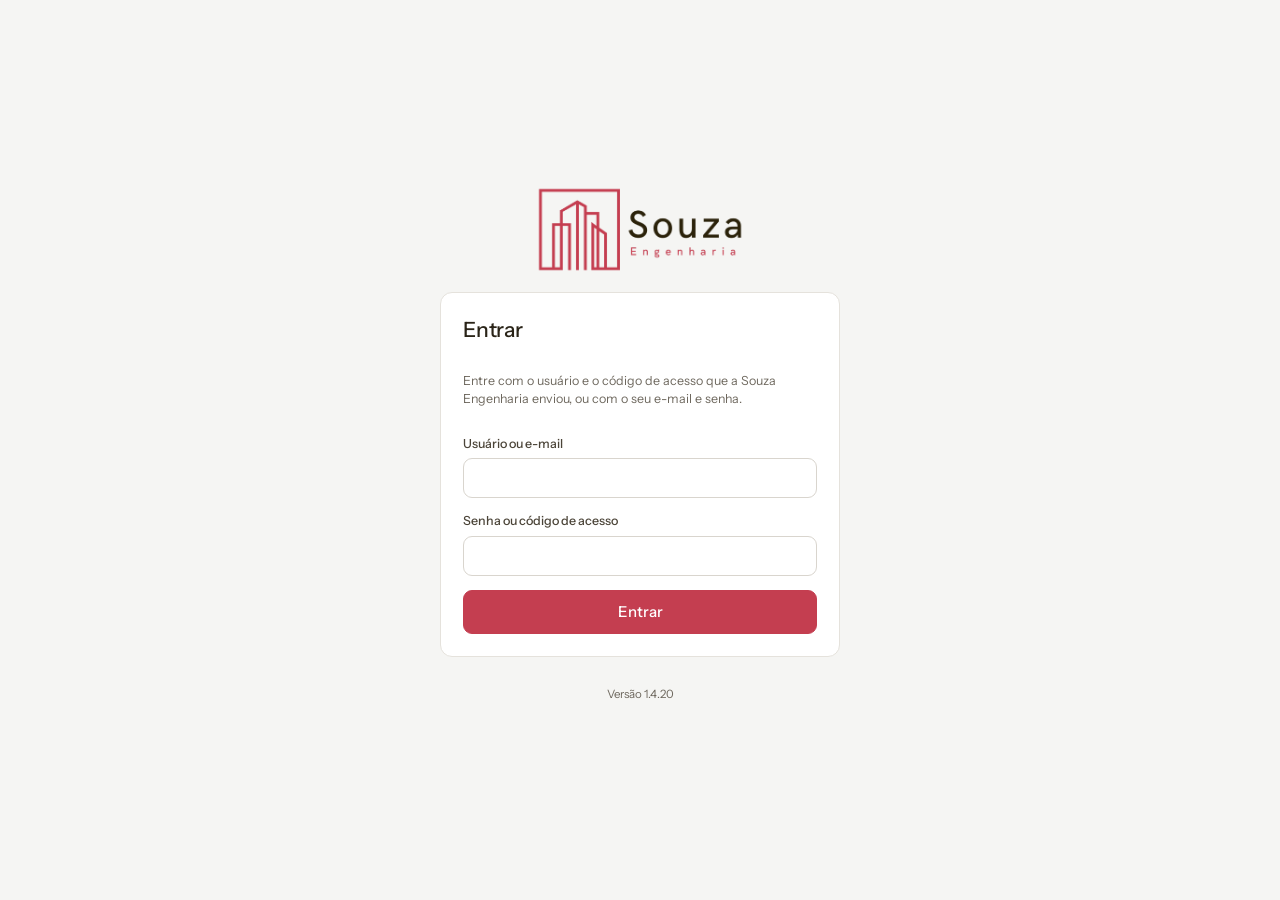
==== commit ac575a4b: "1.4.20: painel da obra na Área do cliente Num serviço marcado como obra (impermeabilização e fiscali" ====
--- a/index.html
+++ b/index.html
@@ -12,26 +12,28 @@
 <meta name="apple-mobile-web-app-capable" content="yes">
 <meta name="apple-mobile-web-app-title" content="Souza">
 <link rel="preload" href="fonts/instrument-sans-latin-400-normal.woff2" as="font" type="font/woff2" crossorigin>
-<link rel="stylesheet" href="css/estilo.css?v=1.4.19">
+<link rel="stylesheet" href="css/estilo.css?v=1.4.20">
 </head>
 <body>
-<div id="app"><div class="login"><img src="img/logo.png?v=1.4.19" alt="Souza Engenharia" style="width:200px;opacity:.9"></div></div>
+<div id="app"><div class="login"><img src="img/logo.png?v=1.4.20" alt="Souza Engenharia" style="width:200px;opacity:.9"></div></div>
 <div id="print-root"></div>
 <noscript>O sistema precisa de JavaScript habilitado.</noscript>
-<script src="js/config.js?v=1.4.19"></script>
-<script src="js/nucleo.js?v=1.4.19"></script>
-<script src="js/inicio.js?v=1.4.19"></script>
-<script src="js/agenda.js?v=1.4.19"></script>
-<script src="js/clientes.js?v=1.4.19"></script>
-<script src="js/orcamentos.js?v=1.4.19"></script>
-<script src="js/renovacoes.js?v=1.4.19"></script>
-<script src="js/obras.js?v=1.4.19"></script>
-<script src="js/rdo-relatorio.js?v=1.4.19"></script>
-<script src="js/rdo-dados.js?v=1.4.19"></script>
-<script src="js/rdo.js?v=1.4.19"></script>
-<script src="js/area-cliente.js?v=1.4.19"></script>
-<script src="js/acessos.js?v=1.4.19"></script>
-<script src="js/configuracoes.js?v=1.4.19"></script>
+<script src="js/config.js?v=1.4.20"></script>
+<script src="js/nucleo.js?v=1.4.20"></script>
+<script src="js/inicio.js?v=1.4.20"></script>
+<script src="js/agenda.js?v=1.4.20"></script>
+<script src="js/clientes.js?v=1.4.20"></script>
+<script src="js/orcamentos.js?v=1.4.20"></script>
+<script src="js/renovacoes.js?v=1.4.20"></script>
+<script src="js/obras.js?v=1.4.20"></script>
+<script src="js/rdo-relatorio.js?v=1.4.20"></script>
+<script src="js/obra-painel.js?v=1.4.20"></script>
+<script src="js/rdo-dados.js?v=1.4.20"></script>
+<script src="js/rdo.js?v=1.4.20"></script>
+<script src="js/area-cliente.js?v=1.4.20"></script>
+<script src="js/area-obra.js?v=1.4.20"></script>
+<script src="js/acessos.js?v=1.4.20"></script>
+<script src="js/configuracoes.js?v=1.4.20"></script>
 <script>
   Sis.iniciar();
   if ('serviceWorker' in navigator && location.protocol !== 'file:') {
--- a/css/estilo.css
+++ b/css/estilo.css
@@ -1810,3 +1810,216 @@
   .ac-acs{flex-wrap:wrap}.ac-acs .ac-no-a{width:100%;padding-left:28px;justify-content:flex-start}
 }
 .cad-num{flex:none;min-width:38px;padding:3px 7px;border-radius:7px;background:var(--surface-2);border:1px solid var(--line);font-size:12.5px;font-weight:600;text-align:center;font-variant-numeric:tabular-nums;color:var(--ink-2)}
+
+/* =========================================================
+   Painel da obra (sistema e portal do cliente)
+   ========================================================= */
+.op-kpis{display:grid;grid-template-columns:repeat(4,minmax(0,1fr));background:#fff;border:1px solid var(--line);border-radius:var(--radius);margin-bottom:16px}
+.op-kpis>div{padding:14px 18px;border-left:1px solid var(--line-3);display:flex;flex-direction:column;gap:4px;min-width:0}
+.op-kpis>div:first-child{border-left:0}
+.op-kpis span{font-size:12px;color:var(--muted);font-weight:500}
+.op-kpis b{font-size:22px;font-weight:500;letter-spacing:-.02em;white-space:nowrap;font-variant-numeric:tabular-nums}
+.op-kpis small{font-size:11.5px;color:var(--muted);min-height:15px}
+.op-kpis .op-bar{margin:3px 0 1px}
+.op-bar{height:6px;background:var(--track);border-radius:3px;overflow:hidden;min-width:40px}
+.op-bar i{display:block;height:100%;border-radius:3px}
+.op-grid{display:grid;grid-template-columns:minmax(0,1.5fr) minmax(0,1fr);gap:16px;align-items:start}
+.op-col{display:flex;flex-direction:column;gap:16px;min-width:0}
+.op-col>.card{margin:0}
+.op-tbl td:first-child,.op-tbl th:first-child{width:44px;color:var(--muted)}
+.op-tbl tr.off td{color:var(--faint)}
+.op-tbl .chip{font-size:11px;padding:1px 7px;margin-left:4px}
+.op-ex{min-width:150px}
+.op-ex{display:flex;align-items:center;gap:10px}
+.op-ex span{width:42px;text-align:right;font-variant-numeric:tabular-nums;flex:none}
+.op-ex .op-bar{flex:1}
+td.op-ex{display:table-cell}
+td.op-ex>span{display:inline-block;vertical-align:middle;margin-right:8px}
+td.op-ex>.op-bar{display:inline-block;vertical-align:middle;width:calc(100% - 54px)}
+.op-alerta{display:flex;gap:10px;align-items:flex-start;font-size:13px;color:var(--ink-2);background:var(--warn-bg);border-radius:10px;padding:10px 14px;margin:0 0 16px}
+.op-alerta .ic{flex:none;width:17px;height:17px;color:var(--warn);margin-top:1px}
+.op-avisos p{display:flex;gap:8px;font-size:13px;margin:0 0 8px;color:var(--ink-2)}
+.op-avisos .ic{flex:none;width:16px;height:16px;color:var(--warn);margin-top:2px}
+.op-conf{max-height:46vh;overflow:auto;border:1px solid var(--line-3);border-radius:10px}
+.op-conf td:first-child{width:44px;color:var(--muted)}
+.op-comeco h3{font-size:18px;font-weight:500;margin:0 0 6px}
+.op-comeco p{color:var(--ink-2);max-width:620px;margin:0 0 14px;font-size:14px;line-height:1.55}
+.op-lista{list-style:none;margin:0;padding:0}
+.op-lista li+li{border-top:1px solid var(--line-3)}
+.op-li{all:unset;box-sizing:border-box;display:flex;align-items:center;gap:12px;width:100%;padding:10px 0;cursor:pointer}
+.op-li>.ic{width:15px;height:15px;color:var(--faint);flex:none}
+.op-li:hover b{color:var(--brand-700)}
+.op-li-t{display:flex;flex-direction:column;min-width:0;flex:1}
+.op-li-t b{font-weight:500}
+.op-li-t small{font-size:12.5px;color:var(--muted);overflow:hidden;text-overflow:ellipsis}
+.op-li-v{display:flex;flex-direction:column;align-items:flex-end;font-variant-numeric:tabular-nums;flex:none}
+.op-li-v b{font-weight:500}.op-li-v small{font-size:12px;color:var(--muted)}
+.op-li-tot{display:flex;justify-content:space-between;gap:10px;padding:10px 0 2px;font-size:13px;color:var(--muted)}
+.op-li-tot b{color:var(--ink);font-weight:600}
+.op-li-com{cursor:default}
+.op-li-a{display:flex;gap:2px;flex:none}
+.op-com-n{flex:none;font-size:12px;font-weight:600;color:var(--brand-700);background:var(--brand-50);border-radius:6px;padding:3px 7px;font-variant-numeric:tabular-nums}
+.op-rdo{display:flex;align-items:center;gap:12px;padding:10px 12px;border:1px solid var(--line-3);border-radius:10px;text-decoration:none;color:inherit}
+.op-rdo>.ic:first-child{color:var(--brand)}
+.op-rdo span{display:flex;flex-direction:column;flex:1}
+.op-rdo small{font-size:12.5px;color:var(--muted)}
+.op-rdo:hover b{color:var(--brand-700)}
+.neg{color:var(--over)}
+/* janelas */
+.op-et{display:grid;grid-template-columns:64px minmax(0,1fr) 150px 34px;gap:8px;align-items:center;margin-bottom:8px}
+.op-et-cab,.op-adl-cab{font-size:12px;color:var(--muted);font-weight:500;margin-bottom:4px}
+.op-et-pe{display:flex;justify-content:space-between;align-items:center;gap:12px;margin-top:6px;flex-wrap:wrap}
+.op-et .money,.op-adl .money{text-align:right}
+.op-adl{display:grid;grid-template-columns:minmax(0,1.3fr) minmax(0,1fr) 160px 34px;gap:8px;align-items:center;margin-bottom:8px}
+.op-adl [name=desc]:disabled{background:var(--surface-2);color:var(--faint)}
+.op-av{display:flex;flex-direction:column;margin-top:8px;border-top:1px solid var(--line-3)}
+.op-av-l{display:grid;grid-template-columns:36px minmax(0,1fr) minmax(120px,220px) 86px;gap:12px;align-items:center;padding:9px 0;border-bottom:1px solid var(--line-3)}
+.op-av-l.off{opacity:.5}
+.op-av-n{color:var(--muted);font-size:13px}
+.op-av-t{display:flex;flex-direction:column;min-width:0}
+.op-av-t b{font-weight:500;font-size:13.5px}
+.op-av-t small{font-size:12px;color:var(--muted)}
+.op-av-r{width:100%;accent-color:#C43E50}
+.op-av-i{display:flex;align-items:center;gap:4px;font-size:13px;color:var(--muted)}
+.op-av-i .inp{text-align:right;padding:6px 8px}
+.op-av-tot{display:flex;flex-direction:column;justify-content:flex-end;align-items:flex-end;padding-bottom:6px}
+.op-av-tot span{font-size:12px;color:var(--muted)}
+.op-av-tot b{font-size:24px;font-weight:500;letter-spacing:-.02em;font-variant-numeric:tabular-nums}
+.op-hist{list-style:none;margin:0;padding:0}
+.op-hist li{display:flex;justify-content:space-between;align-items:center;gap:10px;padding:9px 0;border-top:1px solid var(--line-3)}
+.op-hist li:first-child{border-top:0}
+.op-hist span{display:flex;flex-direction:column}
+.op-hist small{font-size:12.5px;color:var(--muted)}
+.op-com-tx{font-family:inherit;line-height:1.55;min-height:220px}
+.op-msg{white-space:pre-wrap;font-family:inherit;font-size:13px;background:var(--surface-2);border-radius:10px;padding:12px 14px;margin:0;color:var(--ink-2)}
+@media (max-width:900px){.op-grid{grid-template-columns:minmax(0,1fr)}}
+@media (max-width:760px){
+  .op-kpis{grid-template-columns:repeat(2,minmax(0,1fr))}
+  .op-kpis>div{padding:12px 14px}
+  .op-kpis>div:nth-child(3){border-left:0}
+  .op-kpis>div:nth-child(n+3){border-top:1px solid var(--line-3)}
+  .op-kpis b{font-size:19px}
+  .op-et{grid-template-columns:48px minmax(0,1fr) 34px}
+  .op-et [name=valor]{grid-column:2}
+  .op-adl{grid-template-columns:minmax(0,1fr) 34px}
+  .op-adl>*:not(.btn){grid-column:1}
+  .op-adl-cab{display:none}
+  .op-av-l{grid-template-columns:28px minmax(0,1fr) 80px}
+  .op-av-r{grid-column:2 / 4}
+  .op-av-i{grid-row:1;grid-column:3}
+  td.op-ex>.op-bar{display:none}
+  .op-tbl .op-v{display:none}
+  .op-ex{min-width:0}
+}
+
+/* gráfico de evolução (físico x financeiro) */
+.og{position:relative}
+.og-leg{display:flex;flex-wrap:wrap;gap:6px 18px;font-size:12.5px;color:var(--ink-2);margin-bottom:6px}
+.og-leg i{display:inline-block;width:16px;height:3px;border-radius:2px;margin-right:7px;vertical-align:middle}
+.og-box{position:relative}
+.og svg{width:100%;height:auto;display:block;overflow:visible;touch-action:pan-y}
+.og-leg b{font-weight:600;color:var(--ink);margin-left:2px}
+.og-box{cursor:crosshair}
+.og-gr{stroke:#ECE8E2;stroke-width:1}
+.og-ax{font-size:11px;fill:#8F887D;font-variant-numeric:tabular-nums}
+.og-l{fill:none;stroke-width:2;stroke-linejoin:round;stroke-linecap:round}
+.og-pt{stroke:#fff;stroke-width:2}
+.og-rot{font-size:12px;fill:#5A5348}
+.og-rot-v{font-weight:600;fill:#2A2418}
+.og-cl{stroke:#B9B2A8;stroke-width:1}
+.og-tip{position:absolute;pointer-events:none;background:#fff;border:1px solid var(--line);border-radius:8px;box-shadow:0 6px 18px rgba(40,30,20,.12);padding:7px 11px;font-size:12px;display:flex;flex-direction:column;gap:2px;white-space:nowrap;z-index:2;color:var(--ink-2)}
+.og-tip b{color:var(--ink);font-weight:600}
+.og-tip i{display:inline-block;width:10px;height:3px;border-radius:2px;margin-right:6px;vertical-align:middle}
+.og-tab summary{font-size:12.5px;color:var(--muted);cursor:pointer;margin-top:8px;width:max-content}
+.og-tab table{margin-top:8px}
+.og-vazio{margin:0}
+.rp .og-leg{font-size:8pt}.rp .og-ax,.rp .og-rot{font-size:10px}
+
+/* comunicado: a folha */
+.oc-papel{display:flex;justify-content:center;padding:6px 0 18px}
+.oc-folha{position:relative;overflow:hidden;background:#fff;width:100%;max-width:794px;min-height:900px;padding:56px 64px 40px;border-radius:6px;box-shadow:0 1px 3px rgba(40,30,20,.08),0 10px 30px rgba(40,30,20,.07);display:flex;flex-direction:column;color:#2A2418;font-size:15px;line-height:1.65}
+.oc-marca{position:absolute;top:50%;left:50%;width:64%;max-width:460px;transform:translate(-50%,-50%);opacity:.05;pointer-events:none;user-select:none}
+.oc-folha>*:not(.oc-marca){position:relative}
+.oc-cab{display:flex;justify-content:space-between;align-items:flex-end;gap:20px;padding-bottom:18px;border-bottom:2px solid #C43E50}
+.oc-logo{height:54px;width:auto;display:block}
+.oc-cab-t{display:flex;flex-direction:column;align-items:flex-end;text-align:right}
+.oc-cab-t b{font-size:16px;font-weight:600;letter-spacing:.01em}
+.oc-cab-t span{font-size:13px;color:#6B645A}
+.oc-ref{display:flex;flex-direction:column;gap:4px;margin:24px 0 18px;font-size:14px}
+.oc-ref div{display:flex;gap:10px}
+.oc-ref span{width:44px;flex:none;color:#8F887D}
+.oc-ref b{font-weight:600}
+.oc-tit{font-size:21px;font-weight:600;line-height:1.3;margin:4px 0 14px;letter-spacing:-.01em}
+.oc-corpo p{margin:0 0 12px}
+.oc-corpo ul{margin:0 0 12px;padding-left:22px}
+.oc-corpo li{margin-bottom:4px}
+.oc-ass{display:flex;flex-direction:column;margin-top:30px;font-size:14px}
+.oc-ass span{margin-bottom:18px}
+.oc-ass b{font-weight:600}
+.oc-ass small{font-size:13px;color:#6B645A}
+.oc-rod{margin-top:auto;padding-top:28px;font-size:11px;color:#8F887D;text-align:center;border:0}
+.oc-rod::before{content:'';display:block;border-top:1px solid #E6E1DA;margin-bottom:10px}
+.modal .oc-papel{padding:0}
+.modal .oc-folha{box-shadow:none;border:1px solid var(--line-3);min-height:0;padding:40px 44px 28px}
+@media (max-width:760px){
+  .oc-folha{padding:28px 20px 24px;min-height:0;font-size:14.5px;border-radius:4px}
+  .oc-logo{height:40px}
+  .oc-cab{flex-direction:column;align-items:flex-start;gap:10px}
+  .oc-cab-t{align-items:flex-start;text-align:left}
+  .oc-tit{font-size:18px}
+  .modal .oc-folha{padding:22px 16px}
+}
+@media print{
+  .oc-imp .oc-folha{box-shadow:none;border:0;border-radius:0;max-width:none;min-height:0;padding:0;font-size:11pt}
+  .oc-imp .oc-marca{position:fixed;width:62%;max-width:none}
+  .oc-imp .oc-rod{display:none}
+}
+
+/* portal: obra do cliente */
+.po-cards{display:grid;grid-template-columns:repeat(auto-fill,minmax(320px,1fr));gap:12px;margin-bottom:14px}
+.po-card{display:grid;grid-template-columns:minmax(0,1fr) auto;gap:10px 14px;padding:16px 18px;text-decoration:none;color:inherit;align-items:center}
+.po-card>.ic{grid-column:2;grid-row:1;color:var(--faint);width:16px;height:16px}
+.po-card:hover .po-card-t b{color:var(--brand-700)}
+.po-card-t{display:flex;flex-direction:column;min-width:0}
+.po-card-t b{font-weight:600;font-size:15px}
+.po-card-t small{font-size:12.5px;color:var(--muted)}
+.po-card-k{grid-column:1 / 3;display:grid;grid-template-columns:1fr 1fr;gap:16px}
+.po-card-k>span{display:grid;grid-template-columns:auto 1fr;align-items:baseline;gap:2px 8px}
+.po-card-k small{font-size:12px;color:var(--muted)}
+.po-card-k b{text-align:right;font-variant-numeric:tabular-nums;font-weight:600}
+.po-card-k .op-bar{grid-column:1 / 3}
+.po-card-c{grid-column:1 / 3;display:flex;gap:8px;align-items:center;font-size:12.5px;color:var(--ink-2);background:var(--brand-50);border-radius:8px;padding:7px 10px}
+.po-card-c .ic{width:15px;height:15px;color:var(--brand);flex:none}
+.po-card-c span{overflow:hidden;text-overflow:ellipsis;white-space:nowrap}
+.po-ult{display:flex;align-items:center;gap:12px;padding:12px 16px;margin:0 0 16px;background:var(--brand-50);border:1px solid var(--brand-100);border-radius:12px;text-decoration:none;color:inherit}
+.po-ult>.ic{color:var(--brand);flex:none;width:20px;height:20px}
+.po-ult>span:not(.po-ult-l){display:flex;flex-direction:column;min-width:0;flex:1}
+.po-ult small{font-size:12px;color:var(--muted)}
+.po-ult b{font-weight:500;overflow:hidden;text-overflow:ellipsis;white-space:nowrap}
+.po-ult-l{font-size:13px;font-weight:500;color:var(--brand-700);flex:none}
+.po-ult:hover b{color:var(--brand-700)}
+.po-n{font-size:11px;font-weight:600;background:var(--surface-2);color:var(--muted);border-radius:999px;padding:1px 7px}
+.ob-abas a.ativo .po-n{background:var(--brand-50);color:var(--brand-700)}
+.po .card+.card{margin-top:16px}
+.po-coms{display:flex;flex-direction:column;gap:10px}
+.po-com{display:flex;align-items:flex-start;gap:14px;padding:14px 18px;text-decoration:none;color:inherit}
+.po-com>.ic{color:var(--faint);width:16px;height:16px;flex:none;margin-top:3px}
+.po-com:hover b{color:var(--brand-700)}
+.po-com-n{flex:none;font-size:12px;font-weight:600;color:var(--brand-700);background:var(--brand-50);border-radius:6px;padding:3px 8px;margin-top:1px;font-variant-numeric:tabular-nums}
+.po-com-t{display:flex;flex-direction:column;min-width:0;flex:1}
+.po-com-t b{font-weight:600}
+.po-com-t small{font-size:12.5px;color:var(--muted);margin-bottom:4px}
+.po-com-t>span{font-size:13.5px;color:var(--ink-2);line-height:1.5}
+.po-ct{list-style:none;margin:0;padding:0}
+.po-ct li{display:flex;justify-content:space-between;align-items:baseline;gap:14px;padding:9px 0;border-top:1px solid var(--line-3)}
+.po-ct li:first-child{border-top:0}
+.po-ct li>span{display:flex;flex-direction:column;min-width:0}
+.po-ct small{font-size:12.5px;color:var(--muted)}
+.po-ct b{font-weight:500;font-variant-numeric:tabular-nums;white-space:nowrap}
+.po-ct li.tot{border-top:1px solid var(--line-2)}
+.po-ct li.tot b,.po-ct li.tot span{font-weight:600}
+.po .pt-ct-k{margin-bottom:10px}
+@media (max-width:760px){
+  .po-cards{grid-template-columns:minmax(0,1fr)}
+  .po-ult b{white-space:normal}
+}
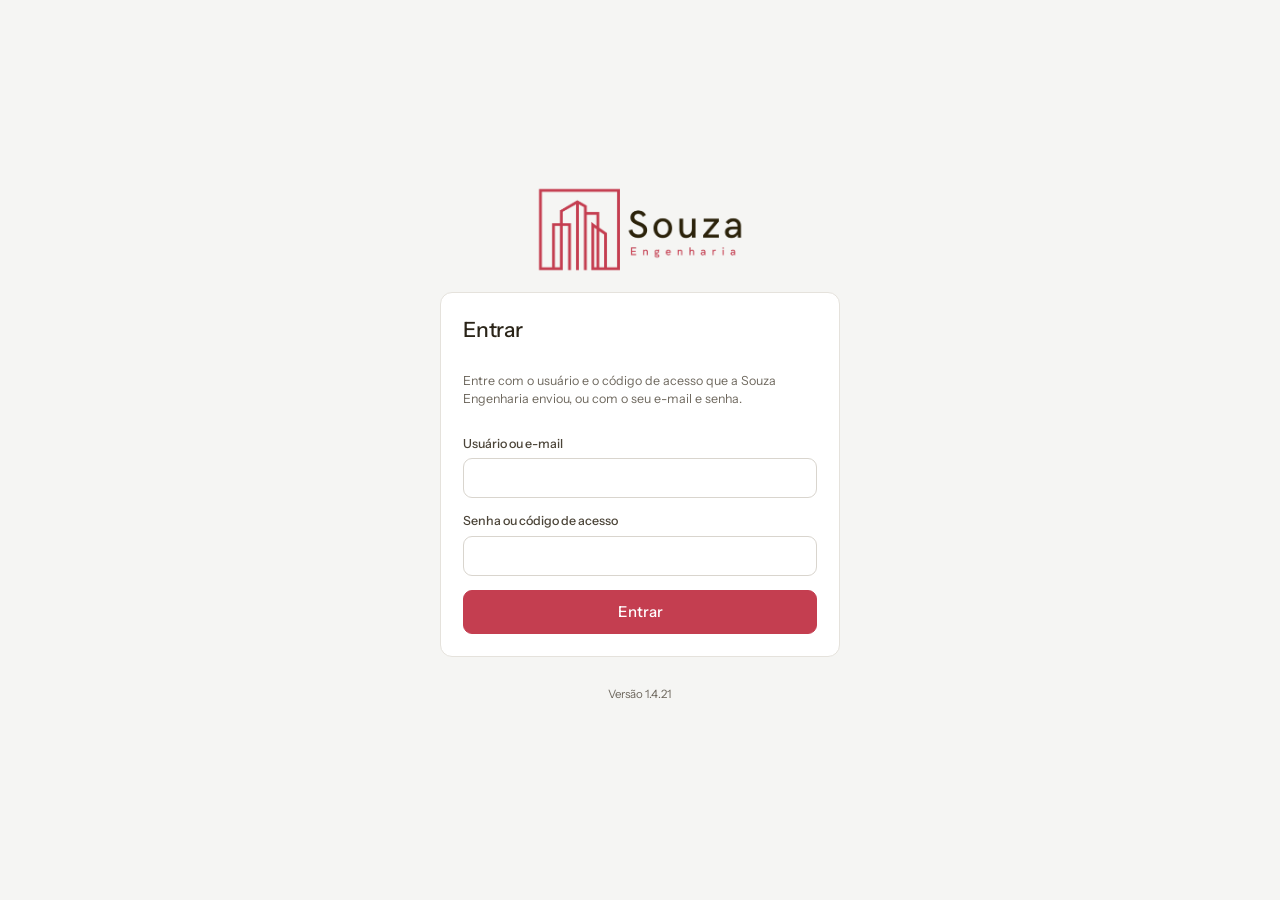
==== commit 362d0465: "1.4.21: entregáveis liberados com o pagamento total Na Área do cliente, marque as posições que só sa" ====
--- a/index.html
+++ b/index.html
@@ -12,28 +12,28 @@
 <meta name="apple-mobile-web-app-capable" content="yes">
 <meta name="apple-mobile-web-app-title" content="Souza">
 <link rel="preload" href="fonts/instrument-sans-latin-400-normal.woff2" as="font" type="font/woff2" crossorigin>
-<link rel="stylesheet" href="css/estilo.css?v=1.4.20">
+<link rel="stylesheet" href="css/estilo.css?v=1.4.21">
 </head>
 <body>
-<div id="app"><div class="login"><img src="img/logo.png?v=1.4.20" alt="Souza Engenharia" style="width:200px;opacity:.9"></div></div>
+<div id="app"><div class="login"><img src="img/logo.png?v=1.4.21" alt="Souza Engenharia" style="width:200px;opacity:.9"></div></div>
 <div id="print-root"></div>
 <noscript>O sistema precisa de JavaScript habilitado.</noscript>
-<script src="js/config.js?v=1.4.20"></script>
-<script src="js/nucleo.js?v=1.4.20"></script>
-<script src="js/inicio.js?v=1.4.20"></script>
-<script src="js/agenda.js?v=1.4.20"></script>
-<script src="js/clientes.js?v=1.4.20"></script>
-<script src="js/orcamentos.js?v=1.4.20"></script>
-<script src="js/renovacoes.js?v=1.4.20"></script>
-<script src="js/obras.js?v=1.4.20"></script>
-<script src="js/rdo-relatorio.js?v=1.4.20"></script>
-<script src="js/obra-painel.js?v=1.4.20"></script>
-<script src="js/rdo-dados.js?v=1.4.20"></script>
-<script src="js/rdo.js?v=1.4.20"></script>
-<script src="js/area-cliente.js?v=1.4.20"></script>
-<script src="js/area-obra.js?v=1.4.20"></script>
-<script src="js/acessos.js?v=1.4.20"></script>
-<script src="js/configuracoes.js?v=1.4.20"></script>
+<script src="js/config.js?v=1.4.21"></script>
+<script src="js/nucleo.js?v=1.4.21"></script>
+<script src="js/inicio.js?v=1.4.21"></script>
+<script src="js/agenda.js?v=1.4.21"></script>
+<script src="js/clientes.js?v=1.4.21"></script>
+<script src="js/orcamentos.js?v=1.4.21"></script>
+<script src="js/renovacoes.js?v=1.4.21"></script>
+<script src="js/obras.js?v=1.4.21"></script>
+<script src="js/rdo-relatorio.js?v=1.4.21"></script>
+<script src="js/obra-painel.js?v=1.4.21"></script>
+<script src="js/rdo-dados.js?v=1.4.21"></script>
+<script src="js/rdo.js?v=1.4.21"></script>
+<script src="js/area-cliente.js?v=1.4.21"></script>
+<script src="js/area-obra.js?v=1.4.21"></script>
+<script src="js/acessos.js?v=1.4.21"></script>
+<script src="js/configuracoes.js?v=1.4.21"></script>
 <script>
   Sis.iniciar();
   if ('serviceWorker' in navigator && location.protocol !== 'file:') {
--- a/css/estilo.css
+++ b/css/estilo.css
@@ -1609,6 +1609,18 @@
 .ac-no-ic .ic{width:18px;height:18px;color:var(--muted);display:block}
 .ac-no.pasta .ac-no-ic .ic{color:var(--brand-700)}
 .ac-no.bloq .ac-no-ic .ic{color:var(--warn)}
+.ac-pg{display:flex;flex-direction:column;max-height:52vh;overflow:auto;border:1px solid var(--line-2);border-radius:10px;padding:4px 10px}
+.ac-pg-l{display:flex;align-items:center;gap:9px;padding:8px 0 8px calc(var(--n,0) * 24px);border-bottom:1px solid var(--line-3);cursor:pointer}
+.ac-pg-l:last-child{border-bottom:0}
+.ac-pg-l input{width:18px;height:18px;flex:none;accent-color:var(--brand-700)}
+.ac-pg-l .ic{width:17px;height:17px;flex:none;color:var(--muted)}
+.ac-pg-l span{display:flex;flex-direction:column;min-width:0}
+.ac-pg-l small{color:var(--muted);font-size:12px}
+.ac-pg-l input:disabled+.ic,.ac-pg-l input:disabled~span{opacity:.75}
+.ac-pg-est{display:flex;gap:8px;align-items:flex-start;margin:0 0 12px;padding:10px 12px;border-radius:10px;background:var(--line-3);font-size:14px}
+.ac-pg-est .ic{width:18px;height:18px;flex:none;margin-top:1px;color:var(--brand-700)}
+.ac-pg-est.ok .ic{color:var(--ok)}
+.ac-pg-est.aviso .ic{color:var(--warn)}
 .ac-no-t{flex:1;min-width:0;display:flex;flex-direction:column}
 .ac-no-t b{font-weight:500;font-size:14px}.ac-no-t a{color:inherit;text-decoration:none}.ac-no-t a:hover b{color:var(--brand-700)}
 .ac-no-t small{color:var(--muted);font-size:12px}
@@ -1669,6 +1681,9 @@
 .pt-docs li.bloq>div{align-items:flex-start}
 .pt-docs li.bloq>div>.ic{color:var(--warn);margin-top:1px}
 .pt-docs li.bloq small{color:var(--ink-2);max-width:62ch}
+.pt-docs li.bloq .pt-pg{display:block;height:5px;border-radius:3px;background:var(--line-2);margin:8px 0 3px;max-width:220px;overflow:hidden}
+.pt-docs li.bloq .pt-pg i{display:block;height:100%;border-radius:3px;background:var(--ok)}
+.pt-docs li.bloq small.pt-pg-t{color:var(--muted);font-size:12px}
 .pt-ct{margin-bottom:6px}
 .pt-ct .hd .btn{flex:none}
 .pt-ct-k{display:grid;grid-template-columns:repeat(3,minmax(0,1fr));gap:12px;margin-bottom:12px}
